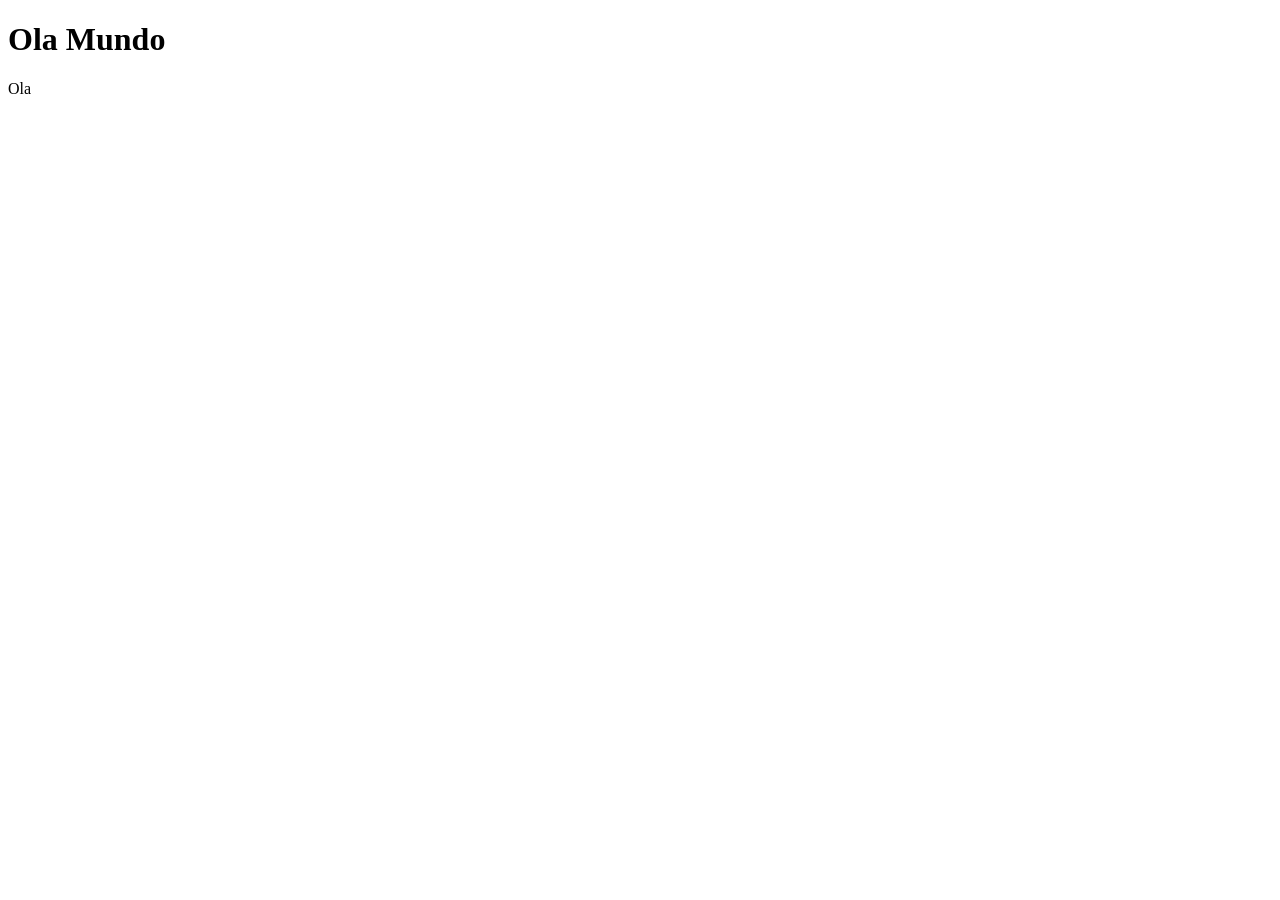
==== index.html @ 9399f534 "Create index.html" ====
<!DOCTYPE html>
<html lang="en">
<head>
    <meta charset="UTF-8">
    <meta name="viewport" content="width=device-width, initial-scale=1.0">
    <title>Document</title>
</head>
<body>
    <h1>Ola Mundo</h1>
    <div>Ola</div>
</body>
</html>
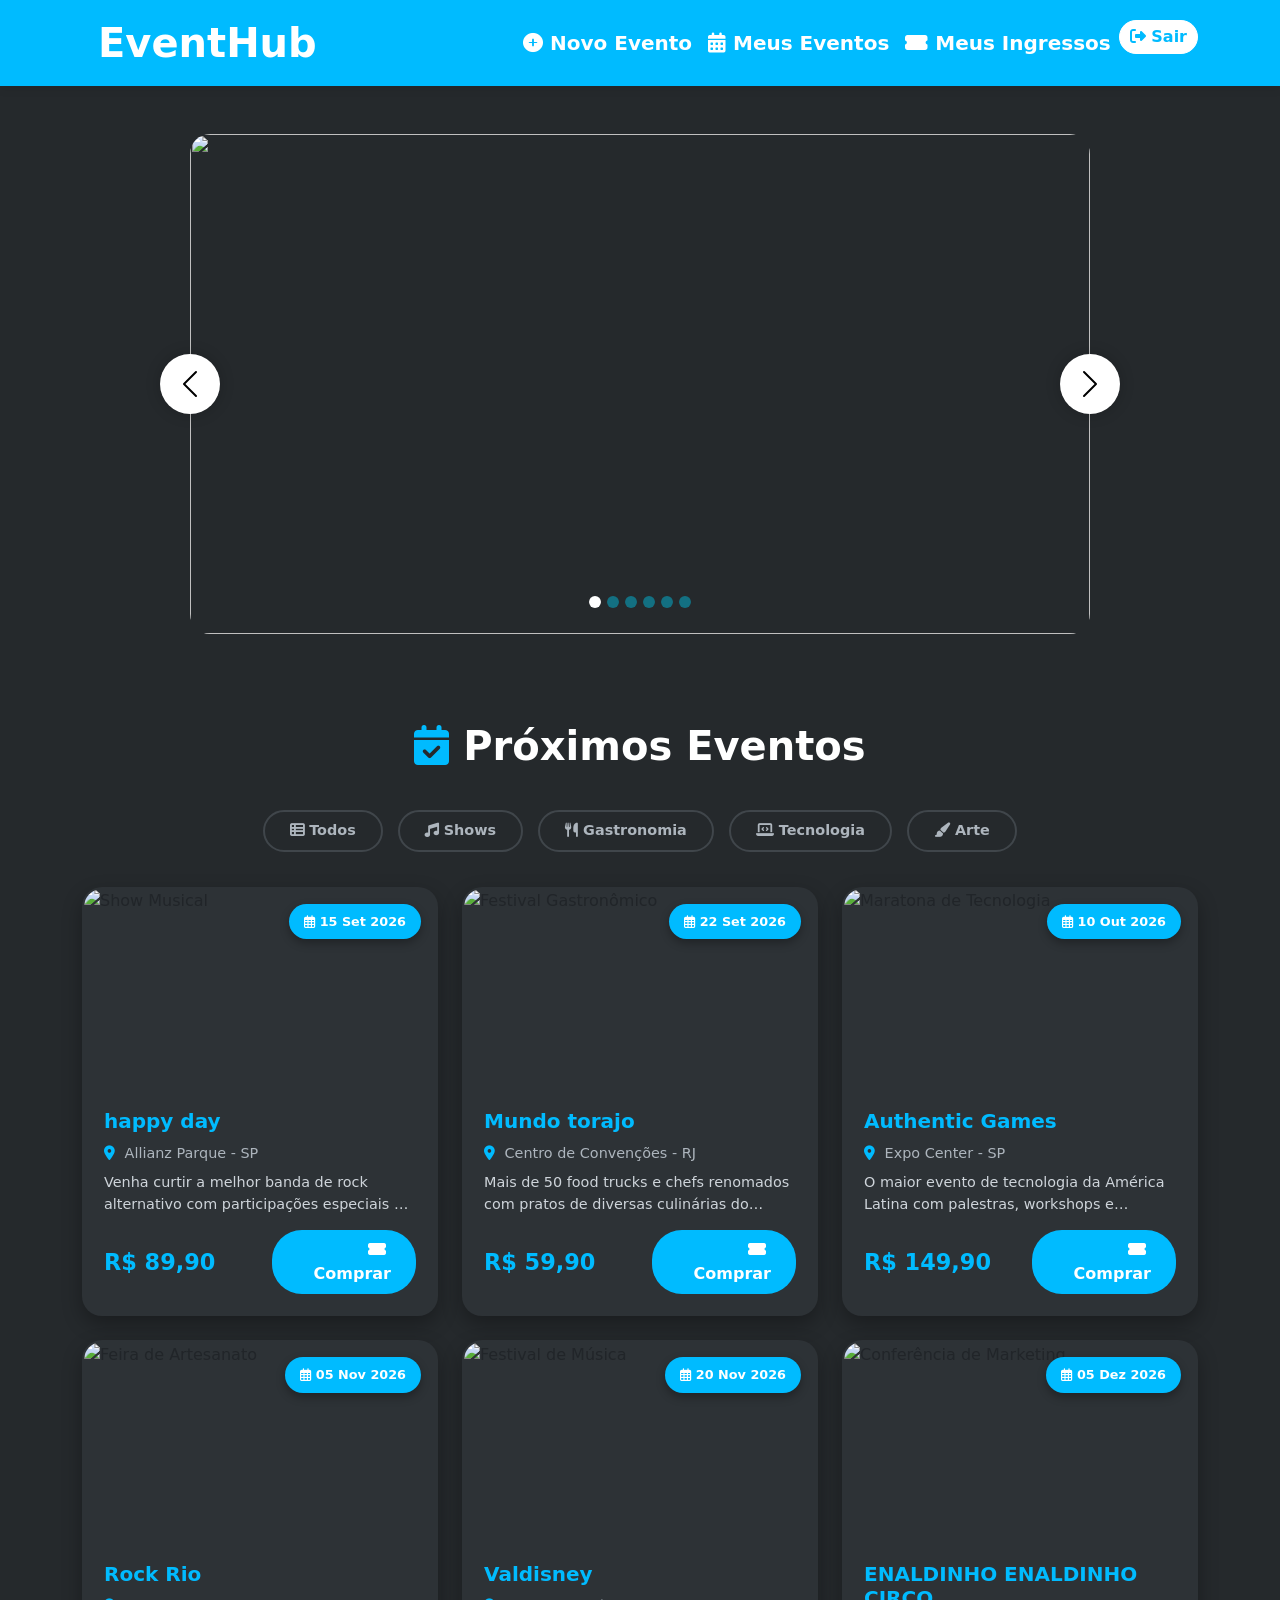
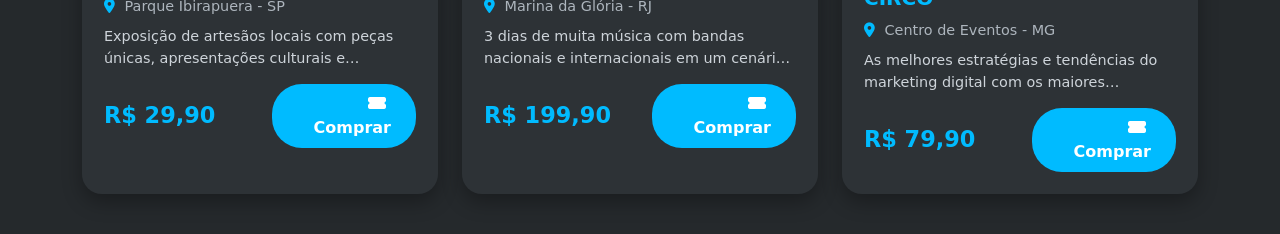
==== commit 406a749a: "Update index.html" ====
--- a/index.html
+++ b/index.html
@@ -1,12 +1,1062 @@
-<!DOCTYPE html>
-<html lang="en">
-<head>
-    <meta charset="UTF-8">
-    <meta name="viewport" content="width=device-width, initial-scale=1.0">
-    <title>Document</title>
-</head>
-<body>
-    <h1>Ola Mundo</h1>
-    <div>Ola</div>
-</body>
+<!-- Define que o documento usa HTML5. -->
+<!doctype html>
+<!-- Inicia o documento HTML e informa que o idioma principal é português do Brasil. -->
+<html lang="pt-br">
+  <!-- Inicia a área de configurações e recursos da página. -->
+  <head>
+    <!-- Define a codificação de caracteres como UTF-8, permitindo acentos e caracteres especiais. -->
+    <meta charset="utf-8">
+    <!-- Faz a página se adaptar corretamente a diferentes tamanhos de tela. -->
+    <meta name="viewport" content="width=device-width, initial-scale=1">
+    <!-- Define o título exibido na aba do navegador. -->
+    <title>EventHub</title>
+    <!-- Define o ícone (favicon) usado na aba do navegador. -->
+    <link rel="icon" href="imagens/ticket.png" type="image/x-icon">
+    <!-- Importa a biblioteca Font Awesome para utilizar ícones. -->
+    <link rel="stylesheet" href="https://cdnjs.cloudflare.com/ajax/libs/font-awesome/6.4.0/css/all.min.css">
+    <!-- Importa o CSS do Bootstrap para utilizar componentes e classes prontas. -->
+    <link href="https://cdn.jsdelivr.net/npm/bootstrap@5.3.8/dist/css/bootstrap.min.css" rel="stylesheet" integrity="sha384-sRIl4kxILFvY47J16cr9ZwB07vP4J8+LH7qKQnuqkuIAvNWLzeN8tE5YBujZqJLB" crossorigin="anonymous">
+    
+   
+    <!-- Inicia os estilos CSS personalizados da página. -->
+    <style>
+        /* Seleciona body para aplicar os estilos abaixo. */
+        body {
+            /* Define a cor de fundo. */
+            background-color: #25292c;
+        /* Encerra o bloco de estilos do seletor anterior. */
+        }
+        /* Seleciona .navegacao para aplicar os estilos abaixo. */
+        .navegacao {
+            /* Define a cor de fundo. */
+            background-color: #00bbff;
+            /* Cria uma sombra ao redor do elemento. */
+            box-shadow: 0 2px 10px rgba(0,0,0,0.1);
+        /* Encerra o bloco de estilos do seletor anterior. */
+        }
+        
+        /* Seleciona .marca-navegacao para aplicar os estilos abaixo. */
+        .marca-navegacao {
+            /* Define a espessura do texto. */
+            font-weight: bold;
+            /* Define o tamanho da fonte. */
+            font-size: 2.5rem;
+            /* Define a cor do texto. */
+            color: white;
+        /* Encerra o bloco de estilos do seletor anterior. */
+        }
+        
+        /* Seleciona .navegacao .link-nav para aplicar os estilos abaixo. */
+        .navegacao .link-nav {
+            /* Define a cor do texto. */
+            color: white;
+            /* Define a espessura do texto. */
+            font-weight: 600;
+            /* Define o espaçamento externo. */
+            margin: 0 60px;
+        /* Encerra o bloco de estilos do seletor anterior. */
+        }
+        
+        /* Seleciona .navegacao .link-nav:hover para aplicar os estilos abaixo. */
+        .navegacao .link-nav:hover {
+            /* Define a cor do texto. */
+            color: #ff0000;
+            /* Aplica uma transformação visual, como mover ou aumentar. */
+            transform: translateY(-2px);
+        /* Encerra o bloco de estilos do seletor anterior. */
+        }
+
+        /* Seleciona .nav-link para aplicar os estilos abaixo. */
+        .nav-link {
+            /* Define a cor do texto. */
+            color: white !important;
+            /* Define a espessura do texto. */
+            font-weight: 600;
+            /* Define uma animação suave entre mudanças de estilo. */
+            transition: all 0.3s ease;
+            /* Define o tamanho da fonte. */
+            font-size: 6rem;
+            
+        /* Encerra o bloco de estilos do seletor anterior. */
+        }
+
+        /* Seleciona .nav-link:hover para aplicar os estilos abaixo. */
+        .nav-link:hover {
+            /* Define a cor do texto. */
+            color: #2d7d72 !important;
+            /* Aplica uma transformação visual, como mover ou aumentar. */
+            transform: translateY(-6px);
+        /* Encerra o bloco de estilos do seletor anterior. */
+        }
+
+        /* Seleciona .nav-link h3 para aplicar os estilos abaixo. */
+        .nav-link h3 {
+            /* Define o tamanho da fonte. */
+            font-size: 1.25rem;
+            /* Define o espaçamento externo. */
+            margin: 10px 0;
+            /* Define a espessura do texto. */
+            font-weight: 700;
+        /* Encerra o bloco de estilos do seletor anterior. */
+        }
+        
+        /* Seleciona .dropdown-menu para aplicar os estilos abaixo. */
+        .dropdown-menu {
+            /* Define o fundo do elemento. */
+            background: linear-gradient(135deg, #f6f6f8 0%, #fbf2f2 100%);
+            /* Define a borda do elemento. */
+            border: 2px solid #E60012;
+            /* Arredonda os cantos. */
+            border-radius: 15px;
+            /* Cria uma sombra ao redor do elemento. */
+            box-shadow: 0 10px 30px rgba(0,0,0,0.3);
+            /* Define o espaçamento externo superior. */
+            margin-top: 10px;
+            /* Aplica uma transformação visual, como mover ou aumentar. */
+            transform: skew(-3deg);
+        /* Encerra o bloco de estilos do seletor anterior. */
+        }
+        
+        /* Seleciona .dropdown-item para aplicar os estilos abaixo. */
+        .dropdown-item {
+            /* Define a cor do texto. */
+            color: #ff0000;
+            /* Define uma animação suave entre mudanças de estilo. */
+            transition: all 0.3s ease;
+            /* Define a espessura do texto. */
+            font-weight: 600;
+            /* Define o espaçamento interno. */
+            padding: 10px 20px;
+            /* Arredonda os cantos. */
+            border-radius: 10px;
+            /* Define o espaçamento externo. */
+            margin: 2px 5px;
+        /* Encerra o bloco de estilos do seletor anterior. */
+        }
+        
+        /* Seleciona .dropdown-item:hover para aplicar os estilos abaixo. */
+        .dropdown-item:hover {
+            /* Define a cor de fundo. */
+            background-color: #E60012;
+            /* Define a cor do texto. */
+            color: white;
+            /* Aplica uma transformação visual, como mover ou aumentar. */
+            transform: translateX(5px);
+        /* Encerra o bloco de estilos do seletor anterior. */
+        }
+
+        /* Seleciona .dropdown-divider para aplicar os estilos abaixo. */
+        .dropdown-divider {
+            /* Define a propriedade CSS border-top. */
+            border-top: 1px solid #E60012;
+            /* Define o espaçamento externo. */
+            margin: 5px 0;
+        /* Encerra o bloco de estilos do seletor anterior. */
+        }
+
+        /* Seleciona #carouselEventos para aplicar os estilos abaixo. */
+        #carouselEventos{
+            /* Define a largura máxima. */
+            max-width: 900px;
+            /* Define o espaçamento externo. */
+            margin: auto;
+        /* Encerra o bloco de estilos do seletor anterior. */
+        }
+
+        /* Seleciona .carousel-item img para aplicar os estilos abaixo. */
+        .carousel-item img{
+            /* Define a largura. */
+            width:600px;
+            /* Define a altura. */
+            height: 500px;
+            /* Define como a imagem se ajusta dentro da área disponível. */
+            object-fit: cover;
+            /* Arredonda os cantos. */
+            border-radius:20px;
+            /* Define uma animação suave entre mudanças de estilo. */
+            transition: .6s;
+        /* Encerra o bloco de estilos do seletor anterior. */
+        }
+
+        .carousel-control-prev,
+        /* Seleciona .carousel-control-next para aplicar os estilos abaixo. */
+        .carousel-control-next{
+            /* Define a largura. */
+            width:60px;
+            /* Define a altura. */
+            height:60px;
+            /* Define o fundo do elemento. */
+            background:#fff;
+            /* Arredonda os cantos. */
+            border-radius:50%;
+            /* Define a posição superior. */
+            top:50%;
+            /* Aplica uma transformação visual, como mover ou aumentar. */
+            transform:translateY(-50%);
+            /* Define o nível de transparência. */
+            opacity:1;
+            /* Cria uma sombra ao redor do elemento. */
+            box-shadow:0 0 15px rgba(0,0,0,.2);
+        /* Encerra o bloco de estilos do seletor anterior. */
+        }
+
+        /* Seleciona .carousel-control-prev para aplicar os estilos abaixo. */
+        .carousel-control-prev{
+            /* Define a posição à esquerda. */
+            left:-30px;
+            
+        /* Encerra o bloco de estilos do seletor anterior. */
+        }
+
+        /* Seleciona .carousel-control-next para aplicar os estilos abaixo. */
+        .carousel-control-next{
+            /* Define a posição à direita. */
+            right:-30px;
+        /* Encerra o bloco de estilos do seletor anterior. */
+        }
+
+        /* Exibe o ícone de seta para voltar. */
+        .carousel-control-prev-icon,
+        /* Exibe o ícone de seta para avançar. */
+        .carousel-control-next-icon{
+            /* Aplica um filtro visual ao elemento. */
+            filter: invert(1);
+        /* Encerra o bloco de estilos do seletor anterior. */
+        }
+
+        /* Seleciona .carousel-indicators button para aplicar os estilos abaixo. */
+        .carousel-indicators button {
+            /* Define a cor de fundo. */
+            background-color: #02b8d8 !important;
+            /* Define a largura. */
+            width: 12px !important;
+            /* Define a altura. */
+            height: 12px !important;
+            /* Arredonda os cantos. */
+            border-radius: 50%;
+            
+            
+        /* Encerra o bloco de estilos do seletor anterior. */
+        }
+        /* Seleciona .carousel-indicators .active para aplicar os estilos abaixo. */
+        .carousel-indicators .active {
+            /* Define a cor de fundo. */
+            background-color: #ffffff !important;
+        /* Encerra o bloco de estilos do seletor anterior. */
+        }
+
+        /* Seleciona .carousel para aplicar os estilos abaixo. */
+        .carousel{
+            /* Controla o conteúdo que ultrapassa os limites do elemento. */
+            overflow:visible;
+        /* Encerra o bloco de estilos do seletor anterior. */
+        }
+
+        /* Seleciona .btn-nintendo para aplicar os estilos abaixo. */
+        .btn-nintendo {
+            /* Define a cor de fundo. */
+            background-color: white;
+            /* Define a cor do texto. */
+            color:  #00bbff;
+            /* Define a cor da borda. */
+            border-color: #ffffff;
+            /* Arredonda os cantos. */
+            border-radius: 25px;
+            /* Define o espaçamento interno. */
+            padding: 4px 10px;
+            /* Define a espessura do texto. */
+            font-weight: bold;
+            /* Define uma animação suave entre mudanças de estilo. */
+            transition: 0.3s;
+            /* Define o espaçamento externo. */
+            margin: 7px auto;
+            
+        /* Encerra o bloco de estilos do seletor anterior. */
+        }
+        /* Seleciona .btn-nintendo:hover para aplicar os estilos abaixo. */
+        .btn-nintendo:hover {
+            /* Define a cor de fundo. */
+            background-color: #2d7d72;
+            /* Define a cor da borda. */
+            border-color: #2d7d72;
+            /* Define a cor do texto. */
+            color: white;
+            /* Aplica uma transformação visual, como mover ou aumentar. */
+            transform: scale(1.05);
+            /* Aplica uma transformação visual, como mover ou aumentar. */
+            transform: translateY(-6px);
+        /* Encerra o bloco de estilos do seletor anterior. */
+        }
+
+        /* Comentário original do CSS: Cartões de evento */
+        /*Cartões de evento */
+        /* Seleciona .eventos-section para aplicar os estilos abaixo. */
+        .eventos-section {
+            /* Define o espaçamento interno. */
+            padding: 40px 0;
+        /* Encerra o bloco de estilos do seletor anterior. */
+        }
+
+        /* Seleciona .eventos-section h2 para aplicar os estilos abaixo. */
+        .eventos-section h2 {
+            /* Define a cor do texto. */
+            color: white;
+            /* Define a propriedade CSS text-align. */
+            text-align: center;
+            /* Define o espaçamento externo inferior. */
+            margin-bottom: 40px;
+            /* Define a espessura do texto. */
+            font-weight: 700;
+            /* Define o tamanho da fonte. */
+            font-size: 2.5rem;
+        /* Encerra o bloco de estilos do seletor anterior. */
+        }
+
+        /* Seleciona .evento-card para aplicar os estilos abaixo. */
+        .evento-card {
+            /* Define o fundo do elemento. */
+            background: #2d3236;
+            /* Arredonda os cantos. */
+            border-radius: 20px;
+            /* Controla o conteúdo que ultrapassa os limites do elemento. */
+            overflow: hidden;
+            /* Define uma animação suave entre mudanças de estilo. */
+            transition: transform 0.4s ease, box-shadow 0.4s ease;
+            /* Cria uma sombra ao redor do elemento. */
+            box-shadow: 0 8px 20px rgba(0,0,0,0.3);
+            /* Define a altura. */
+            height: 100%;
+            /* Define a borda do elemento. */
+            border: 2px solid transparent;
+        /* Encerra o bloco de estilos do seletor anterior. */
+        }
+
+        /* Seleciona .evento-card:hover para aplicar os estilos abaixo. */
+        .evento-card:hover {
+            /* Aplica uma transformação visual, como mover ou aumentar. */
+            transform: translateY(-10px) scale(1.02);
+            /* Cria uma sombra ao redor do elemento. */
+            box-shadow: 0 15px 40px rgba(0, 187, 255, 0.25);
+            /* Define a cor da borda. */
+            border-color: #00bbff;
+        /* Encerra o bloco de estilos do seletor anterior. */
+        }
+
+        /* Seleciona .evento-card-img para aplicar os estilos abaixo. */
+        .evento-card-img {
+            /* Define o tipo de posicionamento. */
+            position: relative;
+            /* Controla o conteúdo que ultrapassa os limites do elemento. */
+            overflow: hidden;
+            /* Define a altura. */
+            height: 200px;
+        /* Encerra o bloco de estilos do seletor anterior. */
+        }
+
+        /* Seleciona .evento-card-img img para aplicar os estilos abaixo. */
+        .evento-card-img img {
+            /* Define a largura. */
+            width: 100%;
+            /* Define a altura. */
+            height: 100%;
+            /* Define como a imagem se ajusta dentro da área disponível. */
+            object-fit: cover;
+            /* Define uma animação suave entre mudanças de estilo. */
+            transition: transform 0.5s ease;
+        /* Encerra o bloco de estilos do seletor anterior. */
+        }
+
+        /* Seleciona .evento-card:hover .evento-card-img img para aplicar os estilos abaixo. */
+        .evento-card:hover .evento-card-img img {
+            /* Aplica uma transformação visual, como mover ou aumentar. */
+            transform: scale(1.1);
+        /* Encerra o bloco de estilos do seletor anterior. */
+        }
+
+        /* Seleciona .evento-card-img .badge-data para aplicar os estilos abaixo. */
+        .evento-card-img .badge-data {
+            /* Define o tipo de posicionamento. */
+            position: absolute;
+            /* Define a posição superior. */
+            top: 15px;
+            /* Define a posição à direita. */
+            right: 15px;
+            /* Define o fundo do elemento. */
+            background: #00bbff;
+            /* Define a cor do texto. */
+            color: white;
+            /* Define o espaçamento interno. */
+            padding: 8px 15px;
+            /* Arredonda os cantos. */
+            border-radius: 30px;
+            /* Define a espessura do texto. */
+            font-weight: 700;
+            /* Define o tamanho da fonte. */
+            font-size: 0.8rem;
+            /* Cria uma sombra ao redor do elemento. */
+            box-shadow: 0 4px 10px rgba(0,0,0,0.3);
+        /* Encerra o bloco de estilos do seletor anterior. */
+        }
+
+        /* Seleciona .evento-card-body para aplicar os estilos abaixo. */
+        .evento-card-body {
+            /* Define o espaçamento interno. */
+            padding: 20px;
+            /* Define a cor do texto. */
+            color: white;
+        /* Encerra o bloco de estilos do seletor anterior. */
+        }
+
+        /* Seleciona .evento-card-body h5 para aplicar os estilos abaixo. */
+        .evento-card-body h5 {
+            /* Define o tamanho da fonte. */
+            font-size: 1.25rem;
+            /* Define a espessura do texto. */
+            font-weight: 700;
+            /* Define o espaçamento externo inferior. */
+            margin-bottom: 10px;
+            /* Define a cor do texto. */
+            color: #00bbff;
+        /* Encerra o bloco de estilos do seletor anterior. */
+        }
+
+        /* Seleciona .evento-card-body .local para aplicar os estilos abaixo. */
+        .evento-card-body .local {
+            /* Define o tamanho da fonte. */
+            font-size: 0.9rem;
+            /* Define a cor do texto. */
+            color: #adb5bd;
+            /* Define o espaçamento externo inferior. */
+            margin-bottom: 8px;
+        /* Encerra o bloco de estilos do seletor anterior. */
+        }
+
+        /* Seleciona .evento-card-body .local i para aplicar os estilos abaixo. */
+        .evento-card-body .local i {
+            /* Define a cor do texto. */
+            color: #00bbff;
+            /* Define o espaçamento externo direito. */
+            margin-right: 5px;
+        /* Encerra o bloco de estilos do seletor anterior. */
+        }
+
+        /* Seleciona .evento-card-body .descricao para aplicar os estilos abaixo. */
+        .evento-card-body .descricao {
+            /* Define o tamanho da fonte. */
+            font-size: 0.9rem;
+            /* Define a cor do texto. */
+            color: #ced4da;
+            /* Define o espaçamento externo inferior. */
+            margin-bottom: 15px;
+            /* Define como o elemento será exibido. */
+            display: -webkit-box;
+            /* Define a propriedade CSS -webkit-line-clamp. */
+            -webkit-line-clamp: 2;
+            /* Define a propriedade CSS -webkit-box-orient. */
+            -webkit-box-orient: vertical;
+            /* Controla o conteúdo que ultrapassa os limites do elemento. */
+            overflow: hidden;
+        /* Encerra o bloco de estilos do seletor anterior. */
+        }
+
+        /* Seleciona .evento-card-body .preco para aplicar os estilos abaixo. */
+        .evento-card-body .preco {
+            /* Define o tamanho da fonte. */
+            font-size: 1.4rem;
+            /* Define a espessura do texto. */
+            font-weight: 700;
+            /* Define a cor do texto. */
+            color: #00bbff;
+        /* Encerra o bloco de estilos do seletor anterior. */
+        }
+
+        /* Seleciona .evento-card-body .btn-comprar para aplicar os estilos abaixo. */
+        .evento-card-body .btn-comprar {
+            /* Define o fundo do elemento. */
+            background: #00bbff;
+            /* Define a cor do texto. */
+            color: white;
+            /* Define a borda do elemento. */
+            border: none;
+            /* Arredonda os cantos. */
+            border-radius: 30px;
+            /* Define o espaçamento interno. */
+            padding: 8px 25px;
+            /* Define a espessura do texto. */
+            font-weight: 600;
+            /* Define uma animação suave entre mudanças de estilo. */
+            transition: all 0.3s ease;
+            /* Define a propriedade CSS text-decoration. */
+            text-decoration: none;
+            /* Define como o elemento será exibido. */
+            display: inline-block;
+        /* Encerra o bloco de estilos do seletor anterior. */
+        }
+
+        /* Seleciona .evento-card-body .btn-comprar:hover para aplicar os estilos abaixo. */
+        .evento-card-body .btn-comprar:hover {
+            /* Define o fundo do elemento. */
+            background: #0099cc;
+            /* Aplica uma transformação visual, como mover ou aumentar. */
+            transform: scale(1.05);
+            /* Define a cor do texto. */
+            color: white;
+        /* Encerra o bloco de estilos do seletor anterior. */
+        }
+
+        /* Seleciona .evento-card-body .btn-comprar i para aplicar os estilos abaixo. */
+        .evento-card-body .btn-comprar i {
+            /* Define o espaçamento externo direito. */
+            margin-right: 5px;
+        /* Encerra o bloco de estilos do seletor anterior. */
+        }
+
+        /* Seleciona .evento-card-body .row para aplicar os estilos abaixo. */
+        .evento-card-body .row {
+            /* Define o alinhamento dos itens no eixo transversal. */
+            align-items: center;
+        /* Encerra o bloco de estilos do seletor anterior. */
+        }
+
+
+        /* Comentário original do CSS: FILTROS */
+        /* FILTROS */
+        /* Seleciona .filtros-evento para aplicar os estilos abaixo. */
+        .filtros-evento {
+            /* Define como o elemento será exibido. */
+            display: flex;
+            /* Define o alinhamento dos itens no eixo principal. */
+            justify-content: center;
+            /* Define o espaço entre os elementos. */
+            gap: 15px;
+            /* Permite que itens flexíveis quebrem para a próxima linha. */
+            flex-wrap: wrap;
+            /* Define o espaçamento externo inferior. */
+            margin-bottom: 35px;
+        /* Encerra o bloco de estilos do seletor anterior. */
+        }
+
+        /* Seleciona .filtros-evento .btn-filtro para aplicar os estilos abaixo. */
+        .filtros-evento .btn-filtro {
+            /* Define o fundo do elemento. */
+            background: transparent;
+            /* Define a borda do elemento. */
+            border: 2px solid #40464b;
+            /* Define a cor do texto. */
+            color: #adb5bd;
+            /* Define o espaçamento interno. */
+            padding: 8px 25px;
+            /* Arredonda os cantos. */
+            border-radius: 30px;
+            /* Define a espessura do texto. */
+            font-weight: 600;
+            /* Define uma animação suave entre mudanças de estilo. */
+            transition: all 0.3s ease;
+            /* Define o tamanho da fonte. */
+            font-size: 0.9rem;
+        /* Encerra o bloco de estilos do seletor anterior. */
+        }
+
+        .filtros-evento .btn-filtro:hover,
+        /* Seleciona .filtros-evento .btn-filtro.active para aplicar os estilos abaixo. */
+        .filtros-evento .btn-filtro.active {
+            /* Define o fundo do elemento. */
+            background: #00bbff;
+            /* Define a cor da borda. */
+            border-color: #00bbff;
+            /* Define a cor do texto. */
+            color: white;
+            /* Aplica uma transformação visual, como mover ou aumentar. */
+            transform: translateY(-2px);
+        /* Encerra o bloco de estilos do seletor anterior. */
+        }
+
+
+    /* Encerra os estilos CSS personalizados. */
+    </style>
+  <!-- Encerra a área de configurações da página. -->
+  </head>
+  <!-- Inicia o conteúdo visível da página. -->
+  <body>
+
+     <!-- Inicia a barra de navegação principal. -->
+     <nav class="navegacao navbar navbar-expand-lg navbar-dark sticky-top">
+        <!-- Cria um container do Bootstrap para organizar e centralizar o conteúdo. -->
+        <div class="container">
+            <!-- Cria um link; neste caso, direciona para "./menu.php". -->
+            <a class="marca-navegacao navbar-brand" href="./menu.php">
+                <!-- Cria um elemento de texto em linha, usado aqui para organizar conteúdo e ícones. -->
+                <span><img class="navbar-brand" src="imagens/logo_Switch.png" alt="" width="100">EventHub</span>
+            </a>
+            <div class="collapse navbar-collapse" id="navegacaoPrincipal">
+                <!-- Inicia uma lista, usada aqui para os itens do menu. -->
+                <ul class="navbar-nav ms-auto">
+                    <!-- Cria um item da lista do menu. -->
+                        <!-- Cria um item da lista do menu. -->
+                        <li class="nav-item dropdown active">
+                    <!-- Cria um link; neste caso, direciona para "#". -->
+                    <a class="nav-link active" href="#" role="button" data-bs-toggle="dropdown" aria-expanded="false">
+                        <!-- Cria um título menor usado nos itens principais da navegação. -->
+                        <h3><i class="fas fa-circle-plus"></i>  Novo Evento</h3>
+                    </a>
+                     <!-- Inicia uma lista, usada aqui para os itens do menu. -->
+                     <ul class="dropdown-menu">
+                        <!-- Cria um item da lista do menu. -->
+                        <li><a class="dropdown-item" href="array/Cliente.php"><i class="fas fa-user"></i> Cliente</a></li>
+                        <!-- Cria um item da lista do menu. -->
+                        <li><hr class="dropdown-divider"></li>
+                        <!-- Cria um item da lista do menu. -->
+                        <li><a class="dropdown-item" href="array/Funcionario.php"><i class="fas fa-user-tie"></i> Funcionario</a></li>
+                        <!-- Cria um item da lista do menu. -->
+                        <li><hr class="dropdown-divider"></li>
+                        <!-- Cria um item da lista do menu. -->
+                        <li><a class="dropdown-item" href="array/Fornecedor.php"><i class="fas fa-truck"></i> Fornecedor</a></li>
+                        <!-- Cria um item da lista do menu. -->
+                        <li><hr class="dropdown-divider"></li>
+                        <!-- Cria um item da lista do menu. -->
+                        <li><a class="dropdown-item" href="array/Produto.php"><i class="fas fa-box"></i> Produto</a></li>
+                    <!-- Encerra a lista do menu. -->
+                    </ul>
+                    </li>
+                    <!-- Cria um item da lista do menu. -->
+                        <!-- Cria um item da lista do menu. -->
+                        <li class="nav-item dropdown active">
+                    <!-- Cria um link; neste caso, direciona para "#". -->
+                    <a class="nav-link active" href="#" role="button" data-bs-toggle="dropdown" aria-expanded="false">
+                        <!-- Cria um título menor usado nos itens principais da navegação. -->
+                        <h3><i class="fas fa-calendar-alt"></i> Meus Eventos</h3>
+                    </a>
+                     <!-- Inicia uma lista, usada aqui para os itens do menu. -->
+                     <ul class="dropdown-menu">
+                        <!-- Cria um item da lista do menu. -->
+                        <li><a class="dropdown-item" href="array/Cliente.php"><i class="fas fa-user"></i> Cliente</a></li>
+                        <!-- Cria um item da lista do menu. -->
+                        <li><hr class="dropdown-divider"></li>  
+                        <!-- Cria um item da lista do menu. -->
+                        <li><a class="dropdown-item" href="array/Funcionario.php"><i class="fas fa-user-tie"></i> Funcionario</a></li>
+                        <!-- Cria um item da lista do menu. -->
+                        <li><hr class="dropdown-divider"></li>
+                        <!-- Cria um item da lista do menu. -->
+                        <li><a class="dropdown-item" href="array/Fornecedor.php"><i class="fas fa-truck"></i> Fornecedor</a></li>
+                        <!-- Cria um item da lista do menu. -->
+                        <li><hr class="dropdown-divider"></li>
+                        <!-- Cria um item da lista do menu. -->
+                        <li><a class="dropdown-item" href="array/Produto.php"><i class="fas fa-box"></i> Produto</a></li>
+                    <!-- Encerra a lista do menu. -->
+                    </ul>
+                    </li>
+                    <!-- Cria um item da lista do menu. -->
+                        <!-- Cria um item da lista do menu. -->
+                        <li class="nav-item dropdown active">
+                    <!-- Cria um link; neste caso, direciona para "#". -->
+                    <a class="nav-link active" href="#" role="button" data-bs-toggle="dropdown" aria-expanded="false">
+                        <!-- Cria um título menor usado nos itens principais da navegação. -->
+                        <h3><i class="fas fa-ticket-alt"></i> Meus Ingressos</h3>
+                    </a>
+                    <!--MENU-->
+                     <!-- Inicia uma lista, usada aqui para os itens do menu. -->
+                     <ul class="dropdown-menu">
+                        <!-- Cria um item da lista do menu. -->
+                        <li><a class="dropdown-item" href="Musica3/index.php"><i class="fas fa-music"></i> Musica</a></li>
+                        <!-- Cria um item da lista do menu. -->
+                        <li><hr class="dropdown-divider"></li>
+                        <!-- Cria um item da lista do menu. -->
+                        <li><a class="dropdown-item" href="Notas/classificacao_notas.php"><i class="fas fa-chart-line"></i> Média de Notas</a></li>
+                        <!-- Cria um item da lista do menu. -->
+                        <li><hr class="dropdown-divider"></li>
+                        <!-- Cria um item da lista do menu. -->
+                        <li><a class="dropdown-item" href="VerificarIdade/Aula-02.php"><i class="fas fa-birthday-cake"></i> Verificar Idade</a></li>
+                        <!-- Cria um item da lista do menu. -->
+                        <li><hr class="dropdown-divider"></li>
+                        <!-- Cria um item da lista do menu. -->
+                        <li><a class="dropdown-item" href="Switch Case/atividades/pedagio.php"><i class="fas fa-road"></i> Pedagío</a></li>
+                        <!-- Cria um item da lista do menu. -->
+                        <li><hr class="dropdown-divider"></li>
+                        <!-- Cria um item da lista do menu. -->
+                        <li><a class="dropdown-item" href="Switch Case/atividades/Pontuacao.php"><i class="fas fa-star"></i> Pontuação de Crédito</a></li>
+                        <!-- Cria um item da lista do menu. -->
+                        <li><hr class="dropdown-divider"></li>
+                        <!-- Cria um item da lista do menu. -->
+                        <li><a class="dropdown-item" href="Switch Case/atividades/Triagem.php"><i class="fas fa-hospital-user"></i> Triagem Hospitalar</a></li>
+                        <!-- Cria um item da lista do menu. -->
+                        <li><hr class="dropdown-divider"></li>
+                        <!-- Cria um item da lista do menu. -->
+                        <li><a class="dropdown-item" href="Tabuada/Tabuada_certa.php"><i class="fas fa-table"></i> Tabuada</a></li>
+                        <!-- Cria um item da lista do menu. -->
+                        <li><hr class="dropdown-divider"></li>
+                        <!-- Cria um item da lista do menu. -->
+                        <li><a class="dropdown-item" href="Tabuada/Mega_cena.php"><i class="fas fa-dice"></i> Mega Sena</a></li>
+                        <!-- Cria um item da lista do menu. -->
+                        <li><hr class="dropdown-divider"></li>
+                        <!-- Cria um item da lista do menu. -->
+                        <li><a class="dropdown-item" href="Tabuada/Tentativa.php"><i class="fas fa-lock"></i> Tentativa Senha</a></li>
+                    <!-- Encerra a lista do menu. -->
+                    </ul>
+                     </li>
+                    <!-- Cria um item da lista do menu. -->
+                     <!-- Cria um item do menu para sair do sistema. -->
+                     <li class="nav-item">
+                         <!-- Cria um botão/link para sair e voltar à página inicial. -->
+                         <a href="http://localhost/Aula1/NINTENDO_PHP/" class="btn btn-secondary btn-nintendo"><i class="fas fa-sign-out-alt"></i> Sair</a>
+                     </li>
+                <!-- Encerra a lista do menu. -->
+                </ul>
+            </div>
+        </div>
+    <!-- Encerra a barra de navegação. -->
+    </nav>
+
+
+
+    <!--CARROSSEL-->
+
+
+    <!-- Cria um container do Bootstrap para organizar e centralizar o conteúdo. -->
+    <div class="container py-5">
+
+    <!-- Cria uma área do Bootstrap responsável pelo carrossel de imagens. -->
+    <div id="carouselEventos" class="carousel slide" data-bs-ride="carousel">
+
+        <!-- Cria uma área do Bootstrap responsável pelo carrossel de imagens. -->
+        <div class="carousel-indicators">
+            <!-- Cria um indicador que leva o carrossel até uma determinada imagem. -->
+            <button type="button" data-bs-target="#carouselEventos" data-bs-slide-to="0" class="active"></button>
+            <!-- Cria um indicador que leva o carrossel até uma determinada imagem. -->
+            <button type="button" data-bs-target="#carouselEventos" data-bs-slide-to="1"></button>
+            <!-- Cria um indicador que leva o carrossel até uma determinada imagem. -->
+            <button type="button" data-bs-target="#carouselEventos" data-bs-slide-to="2"></button>
+            <!-- Cria um indicador que leva o carrossel até uma determinada imagem. -->
+            <button type="button" data-bs-target="#carouselEventos" data-bs-slide-to="3"></button>
+            <!-- Cria um indicador que leva o carrossel até uma determinada imagem. -->
+            <button type="button" data-bs-target="#carouselEventos" data-bs-slide-to="4"></button>
+            <!-- Cria um indicador que leva o carrossel até uma determinada imagem. -->
+            <button type="button" data-bs-target="#carouselEventos" data-bs-slide-to="5"></button>
+        </div>
+
+        <!-- Cria uma área do Bootstrap responsável pelo carrossel de imagens. -->
+        <div class="carousel-inner">
+
+            <!-- Cria uma área do Bootstrap responsável pelo carrossel de imagens. -->
+            <div class="carousel-item active">
+                <!-- Exibe a imagem "imagens/evento1.webp". -->
+                <img src="imagens/evento1.webp" class="d-block w-100">
+            </div>
+
+            <!-- Cria uma área do Bootstrap responsável pelo carrossel de imagens. -->
+            <div class="carousel-item">
+                <!-- Exibe a imagem "imagens/evento2.png". -->
+                <img src="imagens/evento2.png" class="d-block w-100">
+            </div>
+
+            <!-- Cria uma área do Bootstrap responsável pelo carrossel de imagens. -->
+            <div class="carousel-item">
+                <!-- Exibe a imagem "imagens/evento3.jpg". -->
+                <img src="imagens/evento3.jpg" class="d-block w-100">
+            </div>
+
+            <!-- Cria uma área do Bootstrap responsável pelo carrossel de imagens. -->
+            <div class="carousel-item">
+                <!-- Exibe a imagem "imagens/evento4.png". -->
+                <img src="imagens/evento4.png" class="d-block w-100">
+            </div>
+
+            <!-- Cria uma área do Bootstrap responsável pelo carrossel de imagens. -->
+            <div class="carousel-item">
+                <!-- Exibe a imagem "imagens/evento5.png". -->
+                <img src="imagens/evento5.png" class="d-block w-100">
+            </div>
+
+            <!-- Cria uma área do Bootstrap responsável pelo carrossel de imagens. -->
+            <div class="carousel-item">
+                <!-- Exibe a imagem "imagens/evento6.jpg". -->
+                <img src="imagens/evento6.jpg" class="d-block w-100">
+            </div>
+
+        </div>
+
+        <!-- Cria o botão para voltar para a imagem anterior do carrossel. -->
+        <button class="carousel-control-prev" type="button"
+            data-bs-target="#carouselEventos" data-bs-slide="prev">
+
+            <!-- Cria um elemento de texto em linha, usado aqui para organizar conteúdo e ícones. -->
+            <span class="carousel-control-prev-icon"></span>
+
+        </button>
+
+        <!-- Cria o botão para avançar para a próxima imagem do carrossel. -->
+        <button class="carousel-control-next" type="button"
+            data-bs-target="#carouselEventos" data-bs-slide="next">
+
+            <!-- Cria um elemento de texto em linha, usado aqui para organizar conteúdo e ícones. -->
+            <span class="carousel-control-next-icon"></span>
+
+        </button>
+
+    </div>
+
+</div>
+
+    <!-- SEÇÃO DE CARTÕES DE EVENTOS -->
+    <!-- Inicia uma seção da página dedicada aos eventos. -->
+    <section class="eventos-section">
+        <!-- Cria um container do Bootstrap para organizar e centralizar o conteúdo. -->
+        <div class="container">
+            <!-- Cria o título principal da seção de eventos. -->
+            <h2><i class="fas fa-calendar-check" style="color: #00bbff;"></i> Próximos Eventos</h2>
+
+    <!-- FILTROS -->
+            <!-- Agrupa os botões usados para filtrar os eventos. -->
+            <div class="filtros-evento">
+                <!-- Cria um botão de filtro para os eventos. -->
+                <button class="btn-filtro"><i class="fas fa-th-list"></i> Todos</button>
+                <!-- Cria um botão de filtro para os eventos. -->
+                <button class="btn-filtro"><i class="fas fa-music"></i> Shows</button>
+                <!-- Cria um botão de filtro para os eventos. -->
+                <button class="btn-filtro"><i class="fas fa-utensils"></i> Gastronomia</button>
+                <!-- Cria um botão de filtro para os eventos. -->
+                <button class="btn-filtro"><i class="fas fa-laptop-code"></i> Tecnologia</button>
+                <!-- Cria um botão de filtro para os eventos. -->
+                <button class="btn-filtro"><i class="fas fa-paint-brush"></i> Arte</button>
+            </div>
+            
+            <!-- Cria uma linha do sistema de grid do Bootstrap. -->
+            <div class="row g-4">
+
+                <!-- Card 1 -->
+                <!-- Cria uma coluna do sistema de grid do Bootstrap. -->
+                <div class="col-md-4">
+                    <!-- Cria o cartão visual de um evento. -->
+                    <div class="evento-card">
+                        <!-- Cria a área da imagem do cartão. -->
+                        <div class="evento-card-img">
+                            <!-- Exibe a imagem "imagens/evento1.webp" com texto alternativo "Show Musical". -->
+                            <img src="imagens/evento1.webp" alt="Show Musical">
+                            <!-- Cria um elemento de texto em linha, usado aqui para organizar conteúdo e ícones. -->
+                            <span class="badge-data"><i class="far fa-calendar-alt"></i> 15 Set 2026</span>
+                        </div>
+                        <!-- Cria a área de informações do cartão. -->
+                        <div class="evento-card-body">
+                            <!-- Exibe o nome do evento. -->
+                            <h5>happy day</h5>
+                            <!-- Exibe um parágrafo com informações do evento. -->
+                            <p class="local"><i class="fas fa-map-marker-alt"></i> Allianz Parque - SP</p>
+                            <!-- Exibe um parágrafo com informações do evento. -->
+                            <p class="descricao">Venha curtir a melhor banda de rock alternativo com participações especiais e muito mais!</p>
+                            <!-- Cria uma linha do sistema de grid do Bootstrap. -->
+                            <div class="row">
+                                <!-- Cria uma coluna do sistema de grid do Bootstrap. -->
+                                <div class="col-6">
+                                    <!-- Cria um elemento de texto em linha, usado aqui para organizar conteúdo e ícones. -->
+                                    <span class="preco">R$ 89,90</span>
+                                </div>
+                                <!-- Cria uma coluna do sistema de grid do Bootstrap. -->
+                                <div class="col-6 text-end">
+                                    <!-- Cria um link; neste caso, direciona para "#". -->
+                                    <a href="#" class="btn-comprar"><i class="fas fa-ticket-alt"></i> Comprar</a>
+                                </div>
+                            </div>
+                        </div>
+                    </div>
+                </div>
+
+                <!-- Card 2 -->
+                <!-- Cria uma coluna do sistema de grid do Bootstrap. -->
+                <div class="col-md-4">
+                    <!-- Cria o cartão visual de um evento. -->
+                    <div class="evento-card">
+                        <!-- Cria a área da imagem do cartão. -->
+                        <div class="evento-card-img">
+                            <!-- Exibe a imagem "imagens/evento2.png" com texto alternativo "Festival Gastronômico". -->
+                            <img src="imagens/evento2.png" alt="Festival Gastronômico">
+                            <!-- Cria um elemento de texto em linha, usado aqui para organizar conteúdo e ícones. -->
+                            <span class="badge-data"><i class="far fa-calendar-alt"></i> 22 Set 2026</span>
+                        </div>
+                        <!-- Cria a área de informações do cartão. -->
+                        <div class="evento-card-body">
+                            <!-- Exibe o nome do evento. -->
+                            <h5>Mundo torajo</h5>
+                            <!-- Exibe um parágrafo com informações do evento. -->
+                            <p class="local"><i class="fas fa-map-marker-alt"></i> Centro de Convenções - RJ</p>
+                            <!-- Exibe um parágrafo com informações do evento. -->
+                            <p class="descricao">Mais de 50 food trucks e chefs renomados com pratos de diversas culinárias do mundo.</p>
+                            <!-- Cria uma linha do sistema de grid do Bootstrap. -->
+                            <div class="row">
+                                <!-- Cria uma coluna do sistema de grid do Bootstrap. -->
+                                <div class="col-6">
+                                    <!-- Cria um elemento de texto em linha, usado aqui para organizar conteúdo e ícones. -->
+                                    <span class="preco">R$ 59,90</span>
+                                </div>
+                                <!-- Cria uma coluna do sistema de grid do Bootstrap. -->
+                                <div class="col-6 text-end">
+                                    <!-- Cria um link; neste caso, direciona para "#". -->
+                                    <a href="#" class="btn-comprar"><i class="fas fa-ticket-alt"></i> Comprar</a>
+                                </div>
+                            </div>
+                        </div>
+                    </div>
+                </div>
+
+                <!-- Card 3 -->
+                <!-- Cria uma coluna do sistema de grid do Bootstrap. -->
+                <div class="col-md-4">
+                    <!-- Cria o cartão visual de um evento. -->
+                    <div class="evento-card">
+                        <!-- Cria a área da imagem do cartão. -->
+                        <div class="evento-card-img">
+                            <!-- Exibe a imagem "imagens/evento3.jpg" com texto alternativo "Maratona de Tecnologia". -->
+                            <img src="imagens/evento3.jpg" alt="Maratona de Tecnologia">
+                            <!-- Cria um elemento de texto em linha, usado aqui para organizar conteúdo e ícones. -->
+                            <span class="badge-data"><i class="far fa-calendar-alt"></i> 10 Out 2026</span>
+                        </div>
+                        <!-- Cria a área de informações do cartão. -->
+                        <div class="evento-card-body">
+                            <!-- Exibe o nome do evento. -->
+                            <h5>Authentic Games</h5>
+                            <!-- Exibe um parágrafo com informações do evento. -->
+                            <p class="local"><i class="fas fa-map-marker-alt"></i> Expo Center - SP</p>
+                            <!-- Exibe um parágrafo com informações do evento. -->
+                            <p class="descricao">O maior evento de tecnologia da América Latina com palestras, workshops e hackathon.</p>
+                            <!-- Cria uma linha do sistema de grid do Bootstrap. -->
+                            <div class="row">
+                                <!-- Cria uma coluna do sistema de grid do Bootstrap. -->
+                                <div class="col-6">
+                                    <!-- Cria um elemento de texto em linha, usado aqui para organizar conteúdo e ícones. -->
+                                    <span class="preco">R$ 149,90</span>
+                                </div>
+                                <!-- Cria uma coluna do sistema de grid do Bootstrap. -->
+                                <div class="col-6 text-end">
+                                    <!-- Cria um link; neste caso, direciona para "#". -->
+                                    <a href="#" class="btn-comprar"><i class="fas fa-ticket-alt"></i> Comprar</a>
+                                </div>
+                            </div>
+                        </div>
+                    </div>
+                </div>
+
+                <!-- Card 4 -->
+                <!-- Cria uma coluna do sistema de grid do Bootstrap. -->
+                <div class="col-md-4">
+                    <!-- Cria o cartão visual de um evento. -->
+                    <div class="evento-card">
+                        <!-- Cria a área da imagem do cartão. -->
+                        <div class="evento-card-img">
+                            <!-- Exibe a imagem "imagens/evento4.png" com texto alternativo "Feira de Artesanato". -->
+                            <img src="imagens/evento4.png" alt="Feira de Artesanato">
+                            <!-- Cria um elemento de texto em linha, usado aqui para organizar conteúdo e ícones. -->
+                            <span class="badge-data"><i class="far fa-calendar-alt"></i> 05 Nov 2026</span>
+                        </div>
+                        <!-- Cria a área de informações do cartão. -->
+                        <div class="evento-card-body">
+                            <!-- Exibe o nome do evento. -->
+                            <h5>Rock Rio</h5>
+                            <!-- Exibe um parágrafo com informações do evento. -->
+                            <p class="local"><i class="fas fa-map-marker-alt"></i> Parque Ibirapuera - SP</p>
+                            <!-- Exibe um parágrafo com informações do evento. -->
+                            <p class="descricao">Exposição de artesãos locais com peças únicas, apresentações culturais e gastronomia.</p>
+                            <!-- Cria uma linha do sistema de grid do Bootstrap. -->
+                            <div class="row">
+                                <!-- Cria uma coluna do sistema de grid do Bootstrap. -->
+                                <div class="col-6">
+                                    <!-- Cria um elemento de texto em linha, usado aqui para organizar conteúdo e ícones. -->
+                                    <span class="preco">R$ 29,90</span>
+                                </div>
+                                <!-- Cria uma coluna do sistema de grid do Bootstrap. -->
+                                <div class="col-6 text-end">
+                                    <!-- Cria um link; neste caso, direciona para "#". -->
+                                    <a href="#" class="btn-comprar"><i class="fas fa-ticket-alt"></i> Comprar</a>
+                                </div>
+                            </div>
+                        </div>
+                    </div>
+                </div>
+
+                <!-- Card 5 -->
+                <!-- Cria uma coluna do sistema de grid do Bootstrap. -->
+                <div class="col-md-4">
+                    <!-- Cria o cartão visual de um evento. -->
+                    <div class="evento-card">
+                        <!-- Cria a área da imagem do cartão. -->
+                        <div class="evento-card-img">
+                            <!-- Exibe a imagem "imagens/evento5.png" com texto alternativo "Festival de Música". -->
+                            <img src="imagens/evento5.png" alt="Festival de Música">
+                            <!-- Cria um elemento de texto em linha, usado aqui para organizar conteúdo e ícones. -->
+                            <span class="badge-data"><i class="far fa-calendar-alt"></i> 20 Nov 2026</span>
+                        </div>
+                        <!-- Cria a área de informações do cartão. -->
+                        <div class="evento-card-body">
+                            <!-- Exibe o nome do evento. -->
+                            <h5>Valdisney</h5>
+                            <!-- Exibe um parágrafo com informações do evento. -->
+                            <p class="local"><i class="fas fa-map-marker-alt"></i> Marina da Glória - RJ</p>
+                            <!-- Exibe um parágrafo com informações do evento. -->
+                            <p class="descricao">3 dias de muita música com bandas nacionais e internacionais em um cenário incrível.</p>
+                            <!-- Cria uma linha do sistema de grid do Bootstrap. -->
+                            <div class="row">
+                                <!-- Cria uma coluna do sistema de grid do Bootstrap. -->
+                                <div class="col-6">
+                                    <!-- Cria um elemento de texto em linha, usado aqui para organizar conteúdo e ícones. -->
+                                    <span class="preco">R$ 199,90</span>
+                                </div>
+                                <!-- Cria uma coluna do sistema de grid do Bootstrap. -->
+                                <div class="col-6 text-end">
+                                    <!-- Cria um link; neste caso, direciona para "#". -->
+                                    <a href="#" class="btn-comprar"><i class="fas fa-ticket-alt"></i> Comprar</a>
+                                </div>
+                            </div>
+                        </div>
+                    </div>
+                </div>
+
+                <!-- Card 6 -->
+                <!-- Cria uma coluna do sistema de grid do Bootstrap. -->
+                <div class="col-md-4">
+                    <!-- Cria o cartão visual de um evento. -->
+                    <div class="evento-card">
+                        <!-- Cria a área da imagem do cartão. -->
+                        <div class="evento-card-img">
+                            <!-- Exibe a imagem "imagens/evento6.jpg" com texto alternativo "Conferência de Marketing". -->
+                            <img src="imagens/evento6.jpg" alt="Conferência de Marketing">
+                            <!-- Cria um elemento de texto em linha, usado aqui para organizar conteúdo e ícones. -->
+                            <span class="badge-data"><i class="far fa-calendar-alt"></i> 05 Dez 2026</span>
+                        </div>
+                        <!-- Cria a área de informações do cartão. -->
+                        <div class="evento-card-body">
+                            <!-- Exibe o nome do evento. -->
+                            <h5>ENALDINHO ENALDINHO CIRCO
+                            </h5>
+                            <!-- Exibe um parágrafo com informações do evento. -->
+                            <p class="local"><i class="fas fa-map-marker-alt"></i> Centro de Eventos - MG</p>
+                            <!-- Exibe um parágrafo com informações do evento. -->
+                            <p class="descricao">As melhores estratégias e tendências do marketing digital com os maiores especialistas.</p>
+                            <!-- Cria uma linha do sistema de grid do Bootstrap. -->
+                            <div class="row">
+                                <!-- Cria uma coluna do sistema de grid do Bootstrap. -->
+                                <div class="col-6">
+                                    <!-- Cria um elemento de texto em linha, usado aqui para organizar conteúdo e ícones. -->
+                                    <span class="preco">R$ 79,90</span>
+                                </div>
+                                <!-- Cria uma coluna do sistema de grid do Bootstrap. -->
+                                <div class="col-6 text-end">
+                                    <!-- Cria um link; neste caso, direciona para "#". -->
+                                    <a href="#" class="btn-comprar"><i class="fas fa-ticket-alt"></i> Comprar</a>
+                                </div>
+                            </div>
+                        </div>
+                    </div>
+                </div>
+
+            </div>
+        </div>
+    <!-- Encerra a seção de eventos. -->
+    </section>
+
+
+    <!-- Importa o JavaScript do Bootstrap, necessário para componentes como o menu dropdown e o carrossel. -->
+    <script src="https://cdn.jsdelivr.net/npm/bootstrap@5.3.8/dist/js/bootstrap.bundle.min.js" integrity="sha384-FKyoEForCGlyvwx9Hj09JcYn3nv7wiPVlz7YYwJrWVcXK/BmnVDxM+D2scQbITxI" crossorigin="anonymous"></script>
+    <!-- Importa o arquivo JavaScript personalizado do projeto. -->
+    <script src="script.js"></script>
+
+  <!-- Encerra o conteúdo visível da página. -->
+  </body>
+<!-- Encerra o documento HTML. -->
 </html>
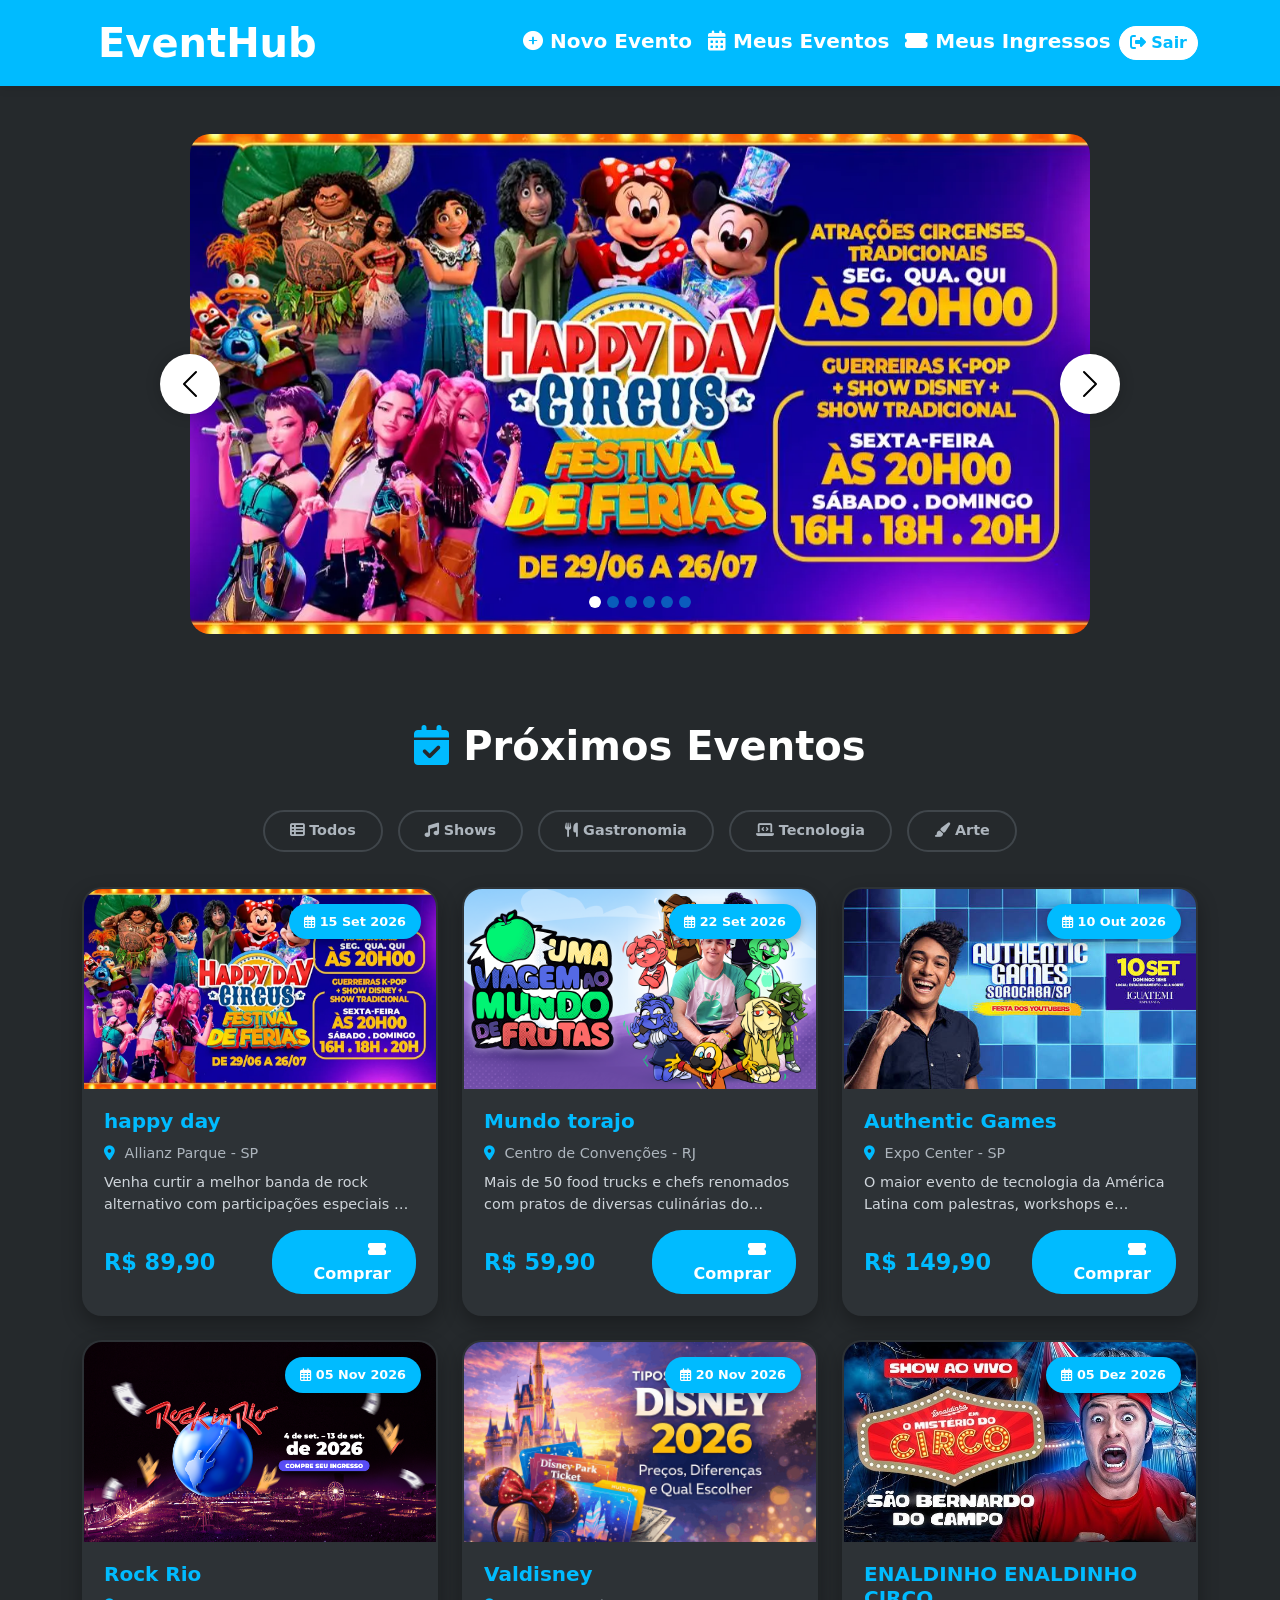
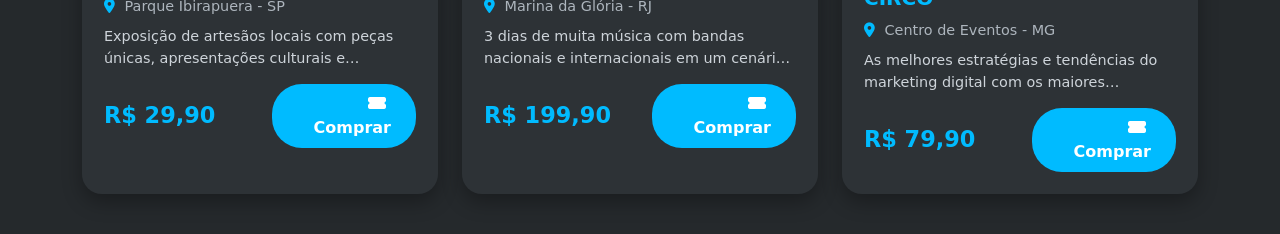
==== commit b1c4a597: "Adicionando js e css e mais algumas alterações" ====
--- a/index.html
+++ b/index.html
@@ -1,709 +1,393 @@
-<!-- Define que o documento usa HTML5. -->
 <!doctype html>
-<!-- Inicia o documento HTML e informa que o idioma principal é português do Brasil. -->
 <html lang="pt-br">
-  <!-- Inicia a área de configurações e recursos da página. -->
   <head>
-    <!-- Define a codificação de caracteres como UTF-8, permitindo acentos e caracteres especiais. -->
     <meta charset="utf-8">
-    <!-- Faz a página se adaptar corretamente a diferentes tamanhos de tela. -->
     <meta name="viewport" content="width=device-width, initial-scale=1">
-    <!-- Define o título exibido na aba do navegador. -->
     <title>EventHub</title>
-    <!-- Define o ícone (favicon) usado na aba do navegador. -->
     <link rel="icon" href="imagens/ticket.png" type="image/x-icon">
-    <!-- Importa a biblioteca Font Awesome para utilizar ícones. -->
+    <link rel="icon" href="https://cdn-icons-png.flaticon.com/512/3059/3059405.png" type="image/x-icon">
     <link rel="stylesheet" href="https://cdnjs.cloudflare.com/ajax/libs/font-awesome/6.4.0/css/all.min.css">
-    <!-- Importa o CSS do Bootstrap para utilizar componentes e classes prontas. -->
     <link href="https://cdn.jsdelivr.net/npm/bootstrap@5.3.8/dist/css/bootstrap.min.css" rel="stylesheet" integrity="sha384-sRIl4kxILFvY47J16cr9ZwB07vP4J8+LH7qKQnuqkuIAvNWLzeN8tE5YBujZqJLB" crossorigin="anonymous">
     
    
-    <!-- Inicia os estilos CSS personalizados da página. -->
     <style>
-        /* Seleciona body para aplicar os estilos abaixo. */
         body {
-            /* Define a cor de fundo. */
             background-color: #25292c;
-        /* Encerra o bloco de estilos do seletor anterior. */
-        }
-        /* Seleciona .navegacao para aplicar os estilos abaixo. */
+        }
         .navegacao {
-            /* Define a cor de fundo. */
             background-color: #00bbff;
-            /* Cria uma sombra ao redor do elemento. */
             box-shadow: 0 2px 10px rgba(0,0,0,0.1);
-        /* Encerra o bloco de estilos do seletor anterior. */
         }
         
-        /* Seleciona .marca-navegacao para aplicar os estilos abaixo. */
         .marca-navegacao {
-            /* Define a espessura do texto. */
             font-weight: bold;
-            /* Define o tamanho da fonte. */
             font-size: 2.5rem;
-            /* Define a cor do texto. */
-            color: white;
-        /* Encerra o bloco de estilos do seletor anterior. */
+            color: white;
         }
         
-        /* Seleciona .navegacao .link-nav para aplicar os estilos abaixo. */
         .navegacao .link-nav {
-            /* Define a cor do texto. */
-            color: white;
-            /* Define a espessura do texto. */
+            color: white;
             font-weight: 600;
-            /* Define o espaçamento externo. */
             margin: 0 60px;
-        /* Encerra o bloco de estilos do seletor anterior. */
         }
         
-        /* Seleciona .navegacao .link-nav:hover para aplicar os estilos abaixo. */
         .navegacao .link-nav:hover {
-            /* Define a cor do texto. */
             color: #ff0000;
-            /* Aplica uma transformação visual, como mover ou aumentar. */
             transform: translateY(-2px);
-        /* Encerra o bloco de estilos do seletor anterior. */
-        }
-
-        /* Seleciona .nav-link para aplicar os estilos abaixo. */
+        }
+
         .nav-link {
-            /* Define a cor do texto. */
             color: white !important;
-            /* Define a espessura do texto. */
             font-weight: 600;
-            /* Define uma animação suave entre mudanças de estilo. */
             transition: all 0.3s ease;
-            /* Define o tamanho da fonte. */
             font-size: 6rem;
             
-        /* Encerra o bloco de estilos do seletor anterior. */
-        }
-
-        /* Seleciona .nav-link:hover para aplicar os estilos abaixo. */
+        }
+
         .nav-link:hover {
-            /* Define a cor do texto. */
             color: #2d7d72 !important;
-            /* Aplica uma transformação visual, como mover ou aumentar. */
             transform: translateY(-6px);
-        /* Encerra o bloco de estilos do seletor anterior. */
-        }
-
-        /* Seleciona .nav-link h3 para aplicar os estilos abaixo. */
+        }
+
         .nav-link h3 {
-            /* Define o tamanho da fonte. */
             font-size: 1.25rem;
-            /* Define o espaçamento externo. */
             margin: 10px 0;
-            /* Define a espessura do texto. */
             font-weight: 700;
-        /* Encerra o bloco de estilos do seletor anterior. */
         }
         
-        /* Seleciona .dropdown-menu para aplicar os estilos abaixo. */
         .dropdown-menu {
-            /* Define o fundo do elemento. */
             background: linear-gradient(135deg, #f6f6f8 0%, #fbf2f2 100%);
-            /* Define a borda do elemento. */
             border: 2px solid #E60012;
-            /* Arredonda os cantos. */
             border-radius: 15px;
-            /* Cria uma sombra ao redor do elemento. */
             box-shadow: 0 10px 30px rgba(0,0,0,0.3);
-            /* Define o espaçamento externo superior. */
             margin-top: 10px;
-            /* Aplica uma transformação visual, como mover ou aumentar. */
             transform: skew(-3deg);
-        /* Encerra o bloco de estilos do seletor anterior. */
         }
         
-        /* Seleciona .dropdown-item para aplicar os estilos abaixo. */
         .dropdown-item {
-            /* Define a cor do texto. */
             color: #ff0000;
-            /* Define uma animação suave entre mudanças de estilo. */
             transition: all 0.3s ease;
-            /* Define a espessura do texto. */
             font-weight: 600;
-            /* Define o espaçamento interno. */
             padding: 10px 20px;
-            /* Arredonda os cantos. */
             border-radius: 10px;
-            /* Define o espaçamento externo. */
             margin: 2px 5px;
-        /* Encerra o bloco de estilos do seletor anterior. */
         }
         
-        /* Seleciona .dropdown-item:hover para aplicar os estilos abaixo. */
         .dropdown-item:hover {
-            /* Define a cor de fundo. */
             background-color: #E60012;
-            /* Define a cor do texto. */
-            color: white;
-            /* Aplica uma transformação visual, como mover ou aumentar. */
+            color: white;
             transform: translateX(5px);
-        /* Encerra o bloco de estilos do seletor anterior. */
-        }
-
-        /* Seleciona .dropdown-divider para aplicar os estilos abaixo. */
+        }
+
         .dropdown-divider {
-            /* Define a propriedade CSS border-top. */
             border-top: 1px solid #E60012;
-            /* Define o espaçamento externo. */
             margin: 5px 0;
-        /* Encerra o bloco de estilos do seletor anterior. */
-        }
-
-        /* Seleciona #carouselEventos para aplicar os estilos abaixo. */
+        }
+
         #carouselEventos{
-            /* Define a largura máxima. */
             max-width: 900px;
-            /* Define o espaçamento externo. */
             margin: auto;
-        /* Encerra o bloco de estilos do seletor anterior. */
-        }
-
-        /* Seleciona .carousel-item img para aplicar os estilos abaixo. */
+        }
+
         .carousel-item img{
-            /* Define a largura. */
             width:600px;
-            /* Define a altura. */
             height: 500px;
-            /* Define como a imagem se ajusta dentro da área disponível. */
             object-fit: cover;
-            /* Arredonda os cantos. */
             border-radius:20px;
-            /* Define uma animação suave entre mudanças de estilo. */
             transition: .6s;
-        /* Encerra o bloco de estilos do seletor anterior. */
         }
 
         .carousel-control-prev,
-        /* Seleciona .carousel-control-next para aplicar os estilos abaixo. */
         .carousel-control-next{
-            /* Define a largura. */
             width:60px;
-            /* Define a altura. */
             height:60px;
-            /* Define o fundo do elemento. */
             background:#fff;
-            /* Arredonda os cantos. */
             border-radius:50%;
-            /* Define a posição superior. */
             top:50%;
-            /* Aplica uma transformação visual, como mover ou aumentar. */
             transform:translateY(-50%);
-            /* Define o nível de transparência. */
             opacity:1;
-            /* Cria uma sombra ao redor do elemento. */
             box-shadow:0 0 15px rgba(0,0,0,.2);
-        /* Encerra o bloco de estilos do seletor anterior. */
-        }
-
-        /* Seleciona .carousel-control-prev para aplicar os estilos abaixo. */
+        }
+
         .carousel-control-prev{
-            /* Define a posição à esquerda. */
             left:-30px;
             
-        /* Encerra o bloco de estilos do seletor anterior. */
-        }
-
-        /* Seleciona .carousel-control-next para aplicar os estilos abaixo. */
+        }
+
         .carousel-control-next{
-            /* Define a posição à direita. */
             right:-30px;
-        /* Encerra o bloco de estilos do seletor anterior. */
-        }
-
-        /* Exibe o ícone de seta para voltar. */
+        }
+
         .carousel-control-prev-icon,
-        /* Exibe o ícone de seta para avançar. */
         .carousel-control-next-icon{
-            /* Aplica um filtro visual ao elemento. */
             filter: invert(1);
-        /* Encerra o bloco de estilos do seletor anterior. */
-        }
-
-        /* Seleciona .carousel-indicators button para aplicar os estilos abaixo. */
+        }
+
         .carousel-indicators button {
-            /* Define a cor de fundo. */
             background-color: #02b8d8 !important;
-            /* Define a largura. */
             width: 12px !important;
-            /* Define a altura. */
             height: 12px !important;
-            /* Arredonda os cantos. */
             border-radius: 50%;
             
             
-        /* Encerra o bloco de estilos do seletor anterior. */
-        }
-        /* Seleciona .carousel-indicators .active para aplicar os estilos abaixo. */
+        }
         .carousel-indicators .active {
-            /* Define a cor de fundo. */
             background-color: #ffffff !important;
-        /* Encerra o bloco de estilos do seletor anterior. */
-        }
-
-        /* Seleciona .carousel para aplicar os estilos abaixo. */
+        }
+
         .carousel{
-            /* Controla o conteúdo que ultrapassa os limites do elemento. */
             overflow:visible;
-        /* Encerra o bloco de estilos do seletor anterior. */
-        }
-
-        /* Seleciona .btn-nintendo para aplicar os estilos abaixo. */
+        }
+
         .btn-nintendo {
-            /* Define a cor de fundo. */
             background-color: white;
-            /* Define a cor do texto. */
             color:  #00bbff;
-            /* Define a cor da borda. */
             border-color: #ffffff;
-            /* Arredonda os cantos. */
             border-radius: 25px;
-            /* Define o espaçamento interno. */
             padding: 4px 10px;
-            /* Define a espessura do texto. */
             font-weight: bold;
-            /* Define uma animação suave entre mudanças de estilo. */
             transition: 0.3s;
-            /* Define o espaçamento externo. */
             margin: 7px auto;
             
-        /* Encerra o bloco de estilos do seletor anterior. */
-        }
-        /* Seleciona .btn-nintendo:hover para aplicar os estilos abaixo. */
+        }
         .btn-nintendo:hover {
-            /* Define a cor de fundo. */
             background-color: #2d7d72;
-            /* Define a cor da borda. */
             border-color: #2d7d72;
-            /* Define a cor do texto. */
-            color: white;
-            /* Aplica uma transformação visual, como mover ou aumentar. */
+            color: white;
             transform: scale(1.05);
-            /* Aplica uma transformação visual, como mover ou aumentar. */
             transform: translateY(-6px);
-        /* Encerra o bloco de estilos do seletor anterior. */
-        }
-
-        /* Comentário original do CSS: Cartões de evento */
+        }
+
         /*Cartões de evento */
-        /* Seleciona .eventos-section para aplicar os estilos abaixo. */
         .eventos-section {
-            /* Define o espaçamento interno. */
             padding: 40px 0;
-        /* Encerra o bloco de estilos do seletor anterior. */
-        }
-
-        /* Seleciona .eventos-section h2 para aplicar os estilos abaixo. */
+        }
+
         .eventos-section h2 {
-            /* Define a cor do texto. */
-            color: white;
-            /* Define a propriedade CSS text-align. */
+            color: white;
             text-align: center;
-            /* Define o espaçamento externo inferior. */
             margin-bottom: 40px;
-            /* Define a espessura do texto. */
             font-weight: 700;
-            /* Define o tamanho da fonte. */
             font-size: 2.5rem;
-        /* Encerra o bloco de estilos do seletor anterior. */
-        }
-
-        /* Seleciona .evento-card para aplicar os estilos abaixo. */
+        }
+
         .evento-card {
-            /* Define o fundo do elemento. */
             background: #2d3236;
-            /* Arredonda os cantos. */
             border-radius: 20px;
-            /* Controla o conteúdo que ultrapassa os limites do elemento. */
             overflow: hidden;
-            /* Define uma animação suave entre mudanças de estilo. */
             transition: transform 0.4s ease, box-shadow 0.4s ease;
-            /* Cria uma sombra ao redor do elemento. */
             box-shadow: 0 8px 20px rgba(0,0,0,0.3);
-            /* Define a altura. */
             height: 100%;
-            /* Define a borda do elemento. */
             border: 2px solid transparent;
-        /* Encerra o bloco de estilos do seletor anterior. */
-        }
-
-        /* Seleciona .evento-card:hover para aplicar os estilos abaixo. */
+        }
+
         .evento-card:hover {
-            /* Aplica uma transformação visual, como mover ou aumentar. */
             transform: translateY(-10px) scale(1.02);
-            /* Cria uma sombra ao redor do elemento. */
             box-shadow: 0 15px 40px rgba(0, 187, 255, 0.25);
-            /* Define a cor da borda. */
             border-color: #00bbff;
-        /* Encerra o bloco de estilos do seletor anterior. */
-        }
-
-        /* Seleciona .evento-card-img para aplicar os estilos abaixo. */
+        }
+
         .evento-card-img {
-            /* Define o tipo de posicionamento. */
             position: relative;
-            /* Controla o conteúdo que ultrapassa os limites do elemento. */
             overflow: hidden;
-            /* Define a altura. */
             height: 200px;
-        /* Encerra o bloco de estilos do seletor anterior. */
-        }
-
-        /* Seleciona .evento-card-img img para aplicar os estilos abaixo. */
+        }
+
         .evento-card-img img {
-            /* Define a largura. */
             width: 100%;
-            /* Define a altura. */
             height: 100%;
-            /* Define como a imagem se ajusta dentro da área disponível. */
             object-fit: cover;
-            /* Define uma animação suave entre mudanças de estilo. */
             transition: transform 0.5s ease;
-        /* Encerra o bloco de estilos do seletor anterior. */
-        }
-
-        /* Seleciona .evento-card:hover .evento-card-img img para aplicar os estilos abaixo. */
+        }
+
         .evento-card:hover .evento-card-img img {
-            /* Aplica uma transformação visual, como mover ou aumentar. */
             transform: scale(1.1);
-        /* Encerra o bloco de estilos do seletor anterior. */
-        }
-
-        /* Seleciona .evento-card-img .badge-data para aplicar os estilos abaixo. */
+        }
+
         .evento-card-img .badge-data {
-            /* Define o tipo de posicionamento. */
             position: absolute;
-            /* Define a posição superior. */
             top: 15px;
-            /* Define a posição à direita. */
             right: 15px;
-            /* Define o fundo do elemento. */
             background: #00bbff;
-            /* Define a cor do texto. */
-            color: white;
-            /* Define o espaçamento interno. */
+            color: white;
             padding: 8px 15px;
-            /* Arredonda os cantos. */
             border-radius: 30px;
-            /* Define a espessura do texto. */
             font-weight: 700;
-            /* Define o tamanho da fonte. */
             font-size: 0.8rem;
-            /* Cria uma sombra ao redor do elemento. */
             box-shadow: 0 4px 10px rgba(0,0,0,0.3);
-        /* Encerra o bloco de estilos do seletor anterior. */
-        }
-
-        /* Seleciona .evento-card-body para aplicar os estilos abaixo. */
+        }
+
         .evento-card-body {
-            /* Define o espaçamento interno. */
             padding: 20px;
-            /* Define a cor do texto. */
-            color: white;
-        /* Encerra o bloco de estilos do seletor anterior. */
-        }
-
-        /* Seleciona .evento-card-body h5 para aplicar os estilos abaixo. */
+            color: white;
+        }
+
         .evento-card-body h5 {
-            /* Define o tamanho da fonte. */
             font-size: 1.25rem;
-            /* Define a espessura do texto. */
             font-weight: 700;
-            /* Define o espaçamento externo inferior. */
             margin-bottom: 10px;
-            /* Define a cor do texto. */
             color: #00bbff;
-        /* Encerra o bloco de estilos do seletor anterior. */
-        }
-
-        /* Seleciona .evento-card-body .local para aplicar os estilos abaixo. */
+        }
+
         .evento-card-body .local {
-            /* Define o tamanho da fonte. */
             font-size: 0.9rem;
-            /* Define a cor do texto. */
             color: #adb5bd;
-            /* Define o espaçamento externo inferior. */
             margin-bottom: 8px;
-        /* Encerra o bloco de estilos do seletor anterior. */
-        }
-
-        /* Seleciona .evento-card-body .local i para aplicar os estilos abaixo. */
+        }
+
         .evento-card-body .local i {
-            /* Define a cor do texto. */
             color: #00bbff;
-            /* Define o espaçamento externo direito. */
             margin-right: 5px;
-        /* Encerra o bloco de estilos do seletor anterior. */
-        }
-
-        /* Seleciona .evento-card-body .descricao para aplicar os estilos abaixo. */
+        }
+
         .evento-card-body .descricao {
-            /* Define o tamanho da fonte. */
             font-size: 0.9rem;
-            /* Define a cor do texto. */
             color: #ced4da;
-            /* Define o espaçamento externo inferior. */
             margin-bottom: 15px;
-            /* Define como o elemento será exibido. */
             display: -webkit-box;
-            /* Define a propriedade CSS -webkit-line-clamp. */
             -webkit-line-clamp: 2;
-            /* Define a propriedade CSS -webkit-box-orient. */
             -webkit-box-orient: vertical;
-            /* Controla o conteúdo que ultrapassa os limites do elemento. */
             overflow: hidden;
-        /* Encerra o bloco de estilos do seletor anterior. */
-        }
-
-        /* Seleciona .evento-card-body .preco para aplicar os estilos abaixo. */
+        }
+
         .evento-card-body .preco {
-            /* Define o tamanho da fonte. */
             font-size: 1.4rem;
-            /* Define a espessura do texto. */
             font-weight: 700;
-            /* Define a cor do texto. */
             color: #00bbff;
-        /* Encerra o bloco de estilos do seletor anterior. */
-        }
-
-        /* Seleciona .evento-card-body .btn-comprar para aplicar os estilos abaixo. */
+        }
+
         .evento-card-body .btn-comprar {
-            /* Define o fundo do elemento. */
             background: #00bbff;
-            /* Define a cor do texto. */
-            color: white;
-            /* Define a borda do elemento. */
+            color: white;
             border: none;
-            /* Arredonda os cantos. */
             border-radius: 30px;
-            /* Define o espaçamento interno. */
             padding: 8px 25px;
-            /* Define a espessura do texto. */
             font-weight: 600;
-            /* Define uma animação suave entre mudanças de estilo. */
             transition: all 0.3s ease;
-            /* Define a propriedade CSS text-decoration. */
             text-decoration: none;
-            /* Define como o elemento será exibido. */
             display: inline-block;
-        /* Encerra o bloco de estilos do seletor anterior. */
-        }
-
-        /* Seleciona .evento-card-body .btn-comprar:hover para aplicar os estilos abaixo. */
+        }
+
         .evento-card-body .btn-comprar:hover {
-            /* Define o fundo do elemento. */
             background: #0099cc;
-            /* Aplica uma transformação visual, como mover ou aumentar. */
             transform: scale(1.05);
-            /* Define a cor do texto. */
-            color: white;
-        /* Encerra o bloco de estilos do seletor anterior. */
-        }
-
-        /* Seleciona .evento-card-body .btn-comprar i para aplicar os estilos abaixo. */
+            color: white;
+        }
+
         .evento-card-body .btn-comprar i {
-            /* Define o espaçamento externo direito. */
             margin-right: 5px;
-        /* Encerra o bloco de estilos do seletor anterior. */
-        }
-
-        /* Seleciona .evento-card-body .row para aplicar os estilos abaixo. */
+        }
+
         .evento-card-body .row {
-            /* Define o alinhamento dos itens no eixo transversal. */
             align-items: center;
-        /* Encerra o bloco de estilos do seletor anterior. */
-        }
-
-
-        /* Comentário original do CSS: FILTROS */
+        }
+
+
         /* FILTROS */
-        /* Seleciona .filtros-evento para aplicar os estilos abaixo. */
         .filtros-evento {
-            /* Define como o elemento será exibido. */
             display: flex;
-            /* Define o alinhamento dos itens no eixo principal. */
             justify-content: center;
-            /* Define o espaço entre os elementos. */
             gap: 15px;
-            /* Permite que itens flexíveis quebrem para a próxima linha. */
             flex-wrap: wrap;
-            /* Define o espaçamento externo inferior. */
             margin-bottom: 35px;
-        /* Encerra o bloco de estilos do seletor anterior. */
-        }
-
-        /* Seleciona .filtros-evento .btn-filtro para aplicar os estilos abaixo. */
+        }
+
         .filtros-evento .btn-filtro {
-            /* Define o fundo do elemento. */
             background: transparent;
-            /* Define a borda do elemento. */
             border: 2px solid #40464b;
-            /* Define a cor do texto. */
             color: #adb5bd;
-            /* Define o espaçamento interno. */
             padding: 8px 25px;
-            /* Arredonda os cantos. */
             border-radius: 30px;
-            /* Define a espessura do texto. */
             font-weight: 600;
-            /* Define uma animação suave entre mudanças de estilo. */
             transition: all 0.3s ease;
-            /* Define o tamanho da fonte. */
             font-size: 0.9rem;
-        /* Encerra o bloco de estilos do seletor anterior. */
         }
 
         .filtros-evento .btn-filtro:hover,
-        /* Seleciona .filtros-evento .btn-filtro.active para aplicar os estilos abaixo. */
         .filtros-evento .btn-filtro.active {
-            /* Define o fundo do elemento. */
             background: #00bbff;
-            /* Define a cor da borda. */
             border-color: #00bbff;
-            /* Define a cor do texto. */
-            color: white;
-            /* Aplica uma transformação visual, como mover ou aumentar. */
+            color: white;
             transform: translateY(-2px);
-        /* Encerra o bloco de estilos do seletor anterior. */
-        }
-
-
-    /* Encerra os estilos CSS personalizados. */
+        }
+
+
     </style>
-  <!-- Encerra a área de configurações da página. -->
   </head>
-  <!-- Inicia o conteúdo visível da página. -->
   <body>
 
-     <!-- Inicia a barra de navegação principal. -->
      <nav class="navegacao navbar navbar-expand-lg navbar-dark sticky-top">
-        <!-- Cria um container do Bootstrap para organizar e centralizar o conteúdo. -->
         <div class="container">
-            <!-- Cria um link; neste caso, direciona para "./menu.php". -->
             <a class="marca-navegacao navbar-brand" href="./menu.php">
-                <!-- Cria um elemento de texto em linha, usado aqui para organizar conteúdo e ícones. -->
-                <span><img class="navbar-brand" src="imagens/logo_Switch.png" alt="" width="100">EventHub</span>
+                <span class=""><img class="navbar-brand" src="imagens/logo_Switch.png" alt="" width="100">EventHub</span>
             </a>
             <div class="collapse navbar-collapse" id="navegacaoPrincipal">
-                <!-- Inicia uma lista, usada aqui para os itens do menu. -->
                 <ul class="navbar-nav ms-auto">
-                    <!-- Cria um item da lista do menu. -->
-                        <!-- Cria um item da lista do menu. -->
+                    <li class="nav-item">
                         <li class="nav-item dropdown active">
-                    <!-- Cria um link; neste caso, direciona para "#". -->
-                    <a class="nav-link active" href="#" role="button" data-bs-toggle="dropdown" aria-expanded="false">
-                        <!-- Cria um título menor usado nos itens principais da navegação. -->
+                    <a class="nav-link  active" href="#" role="button" data-bs-toggle="dropdown" aria-expanded="false">
                         <h3><i class="fas fa-circle-plus"></i>  Novo Evento</h3>
                     </a>
-                     <!-- Inicia uma lista, usada aqui para os itens do menu. -->
                      <ul class="dropdown-menu">
-                        <!-- Cria um item da lista do menu. -->
                         <li><a class="dropdown-item" href="array/Cliente.php"><i class="fas fa-user"></i> Cliente</a></li>
-                        <!-- Cria um item da lista do menu. -->
-                        <li><hr class="dropdown-divider"></li>
-                        <!-- Cria um item da lista do menu. -->
+                        <li><hr class="dropdown-divider"></li>
                         <li><a class="dropdown-item" href="array/Funcionario.php"><i class="fas fa-user-tie"></i> Funcionario</a></li>
-                        <!-- Cria um item da lista do menu. -->
-                        <li><hr class="dropdown-divider"></li>
-                        <!-- Cria um item da lista do menu. -->
+                        <li><hr class="dropdown-divider"></li>
                         <li><a class="dropdown-item" href="array/Fornecedor.php"><i class="fas fa-truck"></i> Fornecedor</a></li>
-                        <!-- Cria um item da lista do menu. -->
-                        <li><hr class="dropdown-divider"></li>
-                        <!-- Cria um item da lista do menu. -->
+                        <li><hr class="dropdown-divider"></li>
                         <li><a class="dropdown-item" href="array/Produto.php"><i class="fas fa-box"></i> Produto</a></li>
-                    <!-- Encerra a lista do menu. -->
                     </ul>
                     </li>
-                    <!-- Cria um item da lista do menu. -->
-                        <!-- Cria um item da lista do menu. -->
+                    <li class="nav-item">
                         <li class="nav-item dropdown active">
-                    <!-- Cria um link; neste caso, direciona para "#". -->
                     <a class="nav-link active" href="#" role="button" data-bs-toggle="dropdown" aria-expanded="false">
-                        <!-- Cria um título menor usado nos itens principais da navegação. -->
                         <h3><i class="fas fa-calendar-alt"></i> Meus Eventos</h3>
                     </a>
-                     <!-- Inicia uma lista, usada aqui para os itens do menu. -->
                      <ul class="dropdown-menu">
-                        <!-- Cria um item da lista do menu. -->
                         <li><a class="dropdown-item" href="array/Cliente.php"><i class="fas fa-user"></i> Cliente</a></li>
-                        <!-- Cria um item da lista do menu. -->
                         <li><hr class="dropdown-divider"></li>  
-                        <!-- Cria um item da lista do menu. -->
                         <li><a class="dropdown-item" href="array/Funcionario.php"><i class="fas fa-user-tie"></i> Funcionario</a></li>
-                        <!-- Cria um item da lista do menu. -->
-                        <li><hr class="dropdown-divider"></li>
-                        <!-- Cria um item da lista do menu. -->
+                        <li><hr class="dropdown-divider"></li>
                         <li><a class="dropdown-item" href="array/Fornecedor.php"><i class="fas fa-truck"></i> Fornecedor</a></li>
-                        <!-- Cria um item da lista do menu. -->
-                        <li><hr class="dropdown-divider"></li>
-                        <!-- Cria um item da lista do menu. -->
+                        <li><hr class="dropdown-divider"></li>
                         <li><a class="dropdown-item" href="array/Produto.php"><i class="fas fa-box"></i> Produto</a></li>
-                    <!-- Encerra a lista do menu. -->
                     </ul>
                     </li>
-                    <!-- Cria um item da lista do menu. -->
-                        <!-- Cria um item da lista do menu. -->
+                    <li class="nav-item">
                         <li class="nav-item dropdown active">
-                    <!-- Cria um link; neste caso, direciona para "#". -->
-                    <a class="nav-link active" href="#" role="button" data-bs-toggle="dropdown" aria-expanded="false">
-                        <!-- Cria um título menor usado nos itens principais da navegação. -->
+                    <a class="nav-link  active" href="#" role="button" data-bs-toggle="dropdown" aria-expanded="false">
                         <h3><i class="fas fa-ticket-alt"></i> Meus Ingressos</h3>
                     </a>
                     <!--MENU-->
-                     <!-- Inicia uma lista, usada aqui para os itens do menu. -->
                      <ul class="dropdown-menu">
-                        <!-- Cria um item da lista do menu. -->
                         <li><a class="dropdown-item" href="Musica3/index.php"><i class="fas fa-music"></i> Musica</a></li>
-                        <!-- Cria um item da lista do menu. -->
-                        <li><hr class="dropdown-divider"></li>
-                        <!-- Cria um item da lista do menu. -->
+                        <li><hr class="dropdown-divider"></li>
                         <li><a class="dropdown-item" href="Notas/classificacao_notas.php"><i class="fas fa-chart-line"></i> Média de Notas</a></li>
-                        <!-- Cria um item da lista do menu. -->
-                        <li><hr class="dropdown-divider"></li>
-                        <!-- Cria um item da lista do menu. -->
+                        <li><hr class="dropdown-divider"></li>
                         <li><a class="dropdown-item" href="VerificarIdade/Aula-02.php"><i class="fas fa-birthday-cake"></i> Verificar Idade</a></li>
-                        <!-- Cria um item da lista do menu. -->
-                        <li><hr class="dropdown-divider"></li>
-                        <!-- Cria um item da lista do menu. -->
+                        <li><hr class="dropdown-divider"></li>
                         <li><a class="dropdown-item" href="Switch Case/atividades/pedagio.php"><i class="fas fa-road"></i> Pedagío</a></li>
-                        <!-- Cria um item da lista do menu. -->
-                        <li><hr class="dropdown-divider"></li>
-                        <!-- Cria um item da lista do menu. -->
+                        <li><hr class="dropdown-divider"></li>
                         <li><a class="dropdown-item" href="Switch Case/atividades/Pontuacao.php"><i class="fas fa-star"></i> Pontuação de Crédito</a></li>
-                        <!-- Cria um item da lista do menu. -->
-                        <li><hr class="dropdown-divider"></li>
-                        <!-- Cria um item da lista do menu. -->
+                        <li><hr class="dropdown-divider"></li>
                         <li><a class="dropdown-item" href="Switch Case/atividades/Triagem.php"><i class="fas fa-hospital-user"></i> Triagem Hospitalar</a></li>
-                        <!-- Cria um item da lista do menu. -->
-                        <li><hr class="dropdown-divider"></li>
-                        <!-- Cria um item da lista do menu. -->
+                        <li><hr class="dropdown-divider"></li>
                         <li><a class="dropdown-item" href="Tabuada/Tabuada_certa.php"><i class="fas fa-table"></i> Tabuada</a></li>
-                        <!-- Cria um item da lista do menu. -->
-                        <li><hr class="dropdown-divider"></li>
-                        <!-- Cria um item da lista do menu. -->
+                        <li><hr class="dropdown-divider"></li>
                         <li><a class="dropdown-item" href="Tabuada/Mega_cena.php"><i class="fas fa-dice"></i> Mega Sena</a></li>
-                        <!-- Cria um item da lista do menu. -->
-                        <li><hr class="dropdown-divider"></li>
-                        <!-- Cria um item da lista do menu. -->
+                        <li><hr class="dropdown-divider"></li>
                         <li><a class="dropdown-item" href="Tabuada/Tentativa.php"><i class="fas fa-lock"></i> Tentativa Senha</a></li>
-                    <!-- Encerra a lista do menu. -->
                     </ul>
-                     </li>
-                    <!-- Cria um item da lista do menu. -->
-                     <!-- Cria um item do menu para sair do sistema. -->
-                     <li class="nav-item">
-                         <!-- Cria um botão/link para sair e voltar à página inicial. -->
-                         <a href="http://localhost/Aula1/NINTENDO_PHP/" class="btn btn-secondary btn-nintendo"><i class="fas fa-sign-out-alt"></i> Sair</a>
-                     </li>
-                <!-- Encerra a lista do menu. -->
+                    <li class="nav-item">
+                         <nav class="navbar bg-body>
+                        <div class="container-fluid>
+                        <a href="http://localhost/Aula1/NINTENDO_PHP/" class="btn btn-secondary btn-nintendo"><i class="fas fa-sign-out-alt"></i> Sair</a>
+                        </form>
+                         </div>
+                    </li>
                 </ul>
             </div>
         </div>
-    <!-- Encerra a barra de navegação. -->
     </nav>
 
 
@@ -711,83 +395,57 @@
     <!--CARROSSEL-->
 
 
-    <!-- Cria um container do Bootstrap para organizar e centralizar o conteúdo. -->
     <div class="container py-5">
 
-    <!-- Cria uma área do Bootstrap responsável pelo carrossel de imagens. -->
     <div id="carouselEventos" class="carousel slide" data-bs-ride="carousel">
 
-        <!-- Cria uma área do Bootstrap responsável pelo carrossel de imagens. -->
         <div class="carousel-indicators">
-            <!-- Cria um indicador que leva o carrossel até uma determinada imagem. -->
             <button type="button" data-bs-target="#carouselEventos" data-bs-slide-to="0" class="active"></button>
-            <!-- Cria um indicador que leva o carrossel até uma determinada imagem. -->
             <button type="button" data-bs-target="#carouselEventos" data-bs-slide-to="1"></button>
-            <!-- Cria um indicador que leva o carrossel até uma determinada imagem. -->
             <button type="button" data-bs-target="#carouselEventos" data-bs-slide-to="2"></button>
-            <!-- Cria um indicador que leva o carrossel até uma determinada imagem. -->
             <button type="button" data-bs-target="#carouselEventos" data-bs-slide-to="3"></button>
-            <!-- Cria um indicador que leva o carrossel até uma determinada imagem. -->
             <button type="button" data-bs-target="#carouselEventos" data-bs-slide-to="4"></button>
-            <!-- Cria um indicador que leva o carrossel até uma determinada imagem. -->
             <button type="button" data-bs-target="#carouselEventos" data-bs-slide-to="5"></button>
         </div>
 
-        <!-- Cria uma área do Bootstrap responsável pelo carrossel de imagens. -->
         <div class="carousel-inner">
 
-            <!-- Cria uma área do Bootstrap responsável pelo carrossel de imagens. -->
             <div class="carousel-item active">
-                <!-- Exibe a imagem "imagens/evento1.webp". -->
                 <img src="imagens/evento1.webp" class="d-block w-100">
             </div>
 
-            <!-- Cria uma área do Bootstrap responsável pelo carrossel de imagens. -->
             <div class="carousel-item">
-                <!-- Exibe a imagem "imagens/evento2.png". -->
                 <img src="imagens/evento2.png" class="d-block w-100">
             </div>
 
-            <!-- Cria uma área do Bootstrap responsável pelo carrossel de imagens. -->
             <div class="carousel-item">
-                <!-- Exibe a imagem "imagens/evento3.jpg". -->
                 <img src="imagens/evento3.jpg" class="d-block w-100">
             </div>
 
-            <!-- Cria uma área do Bootstrap responsável pelo carrossel de imagens. -->
             <div class="carousel-item">
-                <!-- Exibe a imagem "imagens/evento4.png". -->
                 <img src="imagens/evento4.png" class="d-block w-100">
             </div>
 
-            <!-- Cria uma área do Bootstrap responsável pelo carrossel de imagens. -->
             <div class="carousel-item">
-                <!-- Exibe a imagem "imagens/evento5.png". -->
                 <img src="imagens/evento5.png" class="d-block w-100">
             </div>
 
-            <!-- Cria uma área do Bootstrap responsável pelo carrossel de imagens. -->
             <div class="carousel-item">
-                <!-- Exibe a imagem "imagens/evento6.jpg". -->
                 <img src="imagens/evento6.jpg" class="d-block w-100">
             </div>
 
         </div>
 
-        <!-- Cria o botão para voltar para a imagem anterior do carrossel. -->
         <button class="carousel-control-prev" type="button"
             data-bs-target="#carouselEventos" data-bs-slide="prev">
 
-            <!-- Cria um elemento de texto em linha, usado aqui para organizar conteúdo e ícones. -->
             <span class="carousel-control-prev-icon"></span>
 
         </button>
 
-        <!-- Cria o botão para avançar para a próxima imagem do carrossel. -->
         <button class="carousel-control-next" type="button"
             data-bs-target="#carouselEventos" data-bs-slide="next">
 
-            <!-- Cria um elemento de texto em linha, usado aqui para organizar conteúdo e ícones. -->
             <span class="carousel-control-next-icon"></span>
 
         </button>
@@ -797,61 +455,37 @@
 </div>
 
     <!-- SEÇÃO DE CARTÕES DE EVENTOS -->
-    <!-- Inicia uma seção da página dedicada aos eventos. -->
     <section class="eventos-section">
-        <!-- Cria um container do Bootstrap para organizar e centralizar o conteúdo. -->
         <div class="container">
-            <!-- Cria o título principal da seção de eventos. -->
             <h2><i class="fas fa-calendar-check" style="color: #00bbff;"></i> Próximos Eventos</h2>
 
     <!-- FILTROS -->
-            <!-- Agrupa os botões usados para filtrar os eventos. -->
             <div class="filtros-evento">
-                <!-- Cria um botão de filtro para os eventos. -->
                 <button class="btn-filtro"><i class="fas fa-th-list"></i> Todos</button>
-                <!-- Cria um botão de filtro para os eventos. -->
                 <button class="btn-filtro"><i class="fas fa-music"></i> Shows</button>
-                <!-- Cria um botão de filtro para os eventos. -->
                 <button class="btn-filtro"><i class="fas fa-utensils"></i> Gastronomia</button>
-                <!-- Cria um botão de filtro para os eventos. -->
                 <button class="btn-filtro"><i class="fas fa-laptop-code"></i> Tecnologia</button>
-                <!-- Cria um botão de filtro para os eventos. -->
                 <button class="btn-filtro"><i class="fas fa-paint-brush"></i> Arte</button>
             </div>
             
-            <!-- Cria uma linha do sistema de grid do Bootstrap. -->
             <div class="row g-4">
 
                 <!-- Card 1 -->
-                <!-- Cria uma coluna do sistema de grid do Bootstrap. -->
                 <div class="col-md-4">
-                    <!-- Cria o cartão visual de um evento. -->
                     <div class="evento-card">
-                        <!-- Cria a área da imagem do cartão. -->
                         <div class="evento-card-img">
-                            <!-- Exibe a imagem "imagens/evento1.webp" com texto alternativo "Show Musical". -->
                             <img src="imagens/evento1.webp" alt="Show Musical">
-                            <!-- Cria um elemento de texto em linha, usado aqui para organizar conteúdo e ícones. -->
                             <span class="badge-data"><i class="far fa-calendar-alt"></i> 15 Set 2026</span>
                         </div>
-                        <!-- Cria a área de informações do cartão. -->
                         <div class="evento-card-body">
-                            <!-- Exibe o nome do evento. -->
                             <h5>happy day</h5>
-                            <!-- Exibe um parágrafo com informações do evento. -->
                             <p class="local"><i class="fas fa-map-marker-alt"></i> Allianz Parque - SP</p>
-                            <!-- Exibe um parágrafo com informações do evento. -->
                             <p class="descricao">Venha curtir a melhor banda de rock alternativo com participações especiais e muito mais!</p>
-                            <!-- Cria uma linha do sistema de grid do Bootstrap. -->
                             <div class="row">
-                                <!-- Cria uma coluna do sistema de grid do Bootstrap. -->
                                 <div class="col-6">
-                                    <!-- Cria um elemento de texto em linha, usado aqui para organizar conteúdo e ícones. -->
                                     <span class="preco">R$ 89,90</span>
                                 </div>
-                                <!-- Cria uma coluna do sistema de grid do Bootstrap. -->
                                 <div class="col-6 text-end">
-                                    <!-- Cria um link; neste caso, direciona para "#". -->
                                     <a href="#" class="btn-comprar"><i class="fas fa-ticket-alt"></i> Comprar</a>
                                 </div>
                             </div>
@@ -860,35 +494,21 @@
                 </div>
 
                 <!-- Card 2 -->
-                <!-- Cria uma coluna do sistema de grid do Bootstrap. -->
                 <div class="col-md-4">
-                    <!-- Cria o cartão visual de um evento. -->
                     <div class="evento-card">
-                        <!-- Cria a área da imagem do cartão. -->
                         <div class="evento-card-img">
-                            <!-- Exibe a imagem "imagens/evento2.png" com texto alternativo "Festival Gastronômico". -->
                             <img src="imagens/evento2.png" alt="Festival Gastronômico">
-                            <!-- Cria um elemento de texto em linha, usado aqui para organizar conteúdo e ícones. -->
                             <span class="badge-data"><i class="far fa-calendar-alt"></i> 22 Set 2026</span>
                         </div>
-                        <!-- Cria a área de informações do cartão. -->
                         <div class="evento-card-body">
-                            <!-- Exibe o nome do evento. -->
                             <h5>Mundo torajo</h5>
-                            <!-- Exibe um parágrafo com informações do evento. -->
                             <p class="local"><i class="fas fa-map-marker-alt"></i> Centro de Convenções - RJ</p>
-                            <!-- Exibe um parágrafo com informações do evento. -->
                             <p class="descricao">Mais de 50 food trucks e chefs renomados com pratos de diversas culinárias do mundo.</p>
-                            <!-- Cria uma linha do sistema de grid do Bootstrap. -->
                             <div class="row">
-                                <!-- Cria uma coluna do sistema de grid do Bootstrap. -->
                                 <div class="col-6">
-                                    <!-- Cria um elemento de texto em linha, usado aqui para organizar conteúdo e ícones. -->
                                     <span class="preco">R$ 59,90</span>
                                 </div>
-                                <!-- Cria uma coluna do sistema de grid do Bootstrap. -->
                                 <div class="col-6 text-end">
-                                    <!-- Cria um link; neste caso, direciona para "#". -->
                                     <a href="#" class="btn-comprar"><i class="fas fa-ticket-alt"></i> Comprar</a>
                                 </div>
                             </div>
@@ -897,35 +517,21 @@
                 </div>
 
                 <!-- Card 3 -->
-                <!-- Cria uma coluna do sistema de grid do Bootstrap. -->
                 <div class="col-md-4">
-                    <!-- Cria o cartão visual de um evento. -->
                     <div class="evento-card">
-                        <!-- Cria a área da imagem do cartão. -->
                         <div class="evento-card-img">
-                            <!-- Exibe a imagem "imagens/evento3.jpg" com texto alternativo "Maratona de Tecnologia". -->
                             <img src="imagens/evento3.jpg" alt="Maratona de Tecnologia">
-                            <!-- Cria um elemento de texto em linha, usado aqui para organizar conteúdo e ícones. -->
                             <span class="badge-data"><i class="far fa-calendar-alt"></i> 10 Out 2026</span>
                         </div>
-                        <!-- Cria a área de informações do cartão. -->
                         <div class="evento-card-body">
-                            <!-- Exibe o nome do evento. -->
                             <h5>Authentic Games</h5>
-                            <!-- Exibe um parágrafo com informações do evento. -->
                             <p class="local"><i class="fas fa-map-marker-alt"></i> Expo Center - SP</p>
-                            <!-- Exibe um parágrafo com informações do evento. -->
                             <p class="descricao">O maior evento de tecnologia da América Latina com palestras, workshops e hackathon.</p>
-                            <!-- Cria uma linha do sistema de grid do Bootstrap. -->
                             <div class="row">
-                                <!-- Cria uma coluna do sistema de grid do Bootstrap. -->
                                 <div class="col-6">
-                                    <!-- Cria um elemento de texto em linha, usado aqui para organizar conteúdo e ícones. -->
                                     <span class="preco">R$ 149,90</span>
                                 </div>
-                                <!-- Cria uma coluna do sistema de grid do Bootstrap. -->
                                 <div class="col-6 text-end">
-                                    <!-- Cria um link; neste caso, direciona para "#". -->
                                     <a href="#" class="btn-comprar"><i class="fas fa-ticket-alt"></i> Comprar</a>
                                 </div>
                             </div>
@@ -934,35 +540,21 @@
                 </div>
 
                 <!-- Card 4 -->
-                <!-- Cria uma coluna do sistema de grid do Bootstrap. -->
                 <div class="col-md-4">
-                    <!-- Cria o cartão visual de um evento. -->
                     <div class="evento-card">
-                        <!-- Cria a área da imagem do cartão. -->
                         <div class="evento-card-img">
-                            <!-- Exibe a imagem "imagens/evento4.png" com texto alternativo "Feira de Artesanato". -->
                             <img src="imagens/evento4.png" alt="Feira de Artesanato">
-                            <!-- Cria um elemento de texto em linha, usado aqui para organizar conteúdo e ícones. -->
                             <span class="badge-data"><i class="far fa-calendar-alt"></i> 05 Nov 2026</span>
                         </div>
-                        <!-- Cria a área de informações do cartão. -->
                         <div class="evento-card-body">
-                            <!-- Exibe o nome do evento. -->
                             <h5>Rock Rio</h5>
-                            <!-- Exibe um parágrafo com informações do evento. -->
                             <p class="local"><i class="fas fa-map-marker-alt"></i> Parque Ibirapuera - SP</p>
-                            <!-- Exibe um parágrafo com informações do evento. -->
                             <p class="descricao">Exposição de artesãos locais com peças únicas, apresentações culturais e gastronomia.</p>
-                            <!-- Cria uma linha do sistema de grid do Bootstrap. -->
                             <div class="row">
-                                <!-- Cria uma coluna do sistema de grid do Bootstrap. -->
                                 <div class="col-6">
-                                    <!-- Cria um elemento de texto em linha, usado aqui para organizar conteúdo e ícones. -->
                                     <span class="preco">R$ 29,90</span>
                                 </div>
-                                <!-- Cria uma coluna do sistema de grid do Bootstrap. -->
                                 <div class="col-6 text-end">
-                                    <!-- Cria um link; neste caso, direciona para "#". -->
                                     <a href="#" class="btn-comprar"><i class="fas fa-ticket-alt"></i> Comprar</a>
                                 </div>
                             </div>
@@ -971,35 +563,21 @@
                 </div>
 
                 <!-- Card 5 -->
-                <!-- Cria uma coluna do sistema de grid do Bootstrap. -->
                 <div class="col-md-4">
-                    <!-- Cria o cartão visual de um evento. -->
                     <div class="evento-card">
-                        <!-- Cria a área da imagem do cartão. -->
                         <div class="evento-card-img">
-                            <!-- Exibe a imagem "imagens/evento5.png" com texto alternativo "Festival de Música". -->
                             <img src="imagens/evento5.png" alt="Festival de Música">
-                            <!-- Cria um elemento de texto em linha, usado aqui para organizar conteúdo e ícones. -->
                             <span class="badge-data"><i class="far fa-calendar-alt"></i> 20 Nov 2026</span>
                         </div>
-                        <!-- Cria a área de informações do cartão. -->
                         <div class="evento-card-body">
-                            <!-- Exibe o nome do evento. -->
                             <h5>Valdisney</h5>
-                            <!-- Exibe um parágrafo com informações do evento. -->
                             <p class="local"><i class="fas fa-map-marker-alt"></i> Marina da Glória - RJ</p>
-                            <!-- Exibe um parágrafo com informações do evento. -->
                             <p class="descricao">3 dias de muita música com bandas nacionais e internacionais em um cenário incrível.</p>
-                            <!-- Cria uma linha do sistema de grid do Bootstrap. -->
                             <div class="row">
-                                <!-- Cria uma coluna do sistema de grid do Bootstrap. -->
                                 <div class="col-6">
-                                    <!-- Cria um elemento de texto em linha, usado aqui para organizar conteúdo e ícones. -->
                                     <span class="preco">R$ 199,90</span>
                                 </div>
-                                <!-- Cria uma coluna do sistema de grid do Bootstrap. -->
                                 <div class="col-6 text-end">
-                                    <!-- Cria um link; neste caso, direciona para "#". -->
                                     <a href="#" class="btn-comprar"><i class="fas fa-ticket-alt"></i> Comprar</a>
                                 </div>
                             </div>
@@ -1008,36 +586,22 @@
                 </div>
 
                 <!-- Card 6 -->
-                <!-- Cria uma coluna do sistema de grid do Bootstrap. -->
                 <div class="col-md-4">
-                    <!-- Cria o cartão visual de um evento. -->
                     <div class="evento-card">
-                        <!-- Cria a área da imagem do cartão. -->
                         <div class="evento-card-img">
-                            <!-- Exibe a imagem "imagens/evento6.jpg" com texto alternativo "Conferência de Marketing". -->
                             <img src="imagens/evento6.jpg" alt="Conferência de Marketing">
-                            <!-- Cria um elemento de texto em linha, usado aqui para organizar conteúdo e ícones. -->
                             <span class="badge-data"><i class="far fa-calendar-alt"></i> 05 Dez 2026</span>
                         </div>
-                        <!-- Cria a área de informações do cartão. -->
                         <div class="evento-card-body">
-                            <!-- Exibe o nome do evento. -->
                             <h5>ENALDINHO ENALDINHO CIRCO
                             </h5>
-                            <!-- Exibe um parágrafo com informações do evento. -->
                             <p class="local"><i class="fas fa-map-marker-alt"></i> Centro de Eventos - MG</p>
-                            <!-- Exibe um parágrafo com informações do evento. -->
                             <p class="descricao">As melhores estratégias e tendências do marketing digital com os maiores especialistas.</p>
-                            <!-- Cria uma linha do sistema de grid do Bootstrap. -->
                             <div class="row">
-                                <!-- Cria uma coluna do sistema de grid do Bootstrap. -->
                                 <div class="col-6">
-                                    <!-- Cria um elemento de texto em linha, usado aqui para organizar conteúdo e ícones. -->
                                     <span class="preco">R$ 79,90</span>
                                 </div>
-                                <!-- Cria uma coluna do sistema de grid do Bootstrap. -->
                                 <div class="col-6 text-end">
-                                    <!-- Cria um link; neste caso, direciona para "#". -->
                                     <a href="#" class="btn-comprar"><i class="fas fa-ticket-alt"></i> Comprar</a>
                                 </div>
                             </div>
@@ -1047,16 +611,11 @@
 
             </div>
         </div>
-    <!-- Encerra a seção de eventos. -->
     </section>
 
 
-    <!-- Importa o JavaScript do Bootstrap, necessário para componentes como o menu dropdown e o carrossel. -->
     <script src="https://cdn.jsdelivr.net/npm/bootstrap@5.3.8/dist/js/bootstrap.bundle.min.js" integrity="sha384-FKyoEForCGlyvwx9Hj09JcYn3nv7wiPVlz7YYwJrWVcXK/BmnVDxM+D2scQbITxI" crossorigin="anonymous"></script>
-    <!-- Importa o arquivo JavaScript personalizado do projeto. -->
     <script src="script.js"></script>
 
-  <!-- Encerra o conteúdo visível da página. -->
   </body>
-<!-- Encerra o documento HTML. -->
 </html>
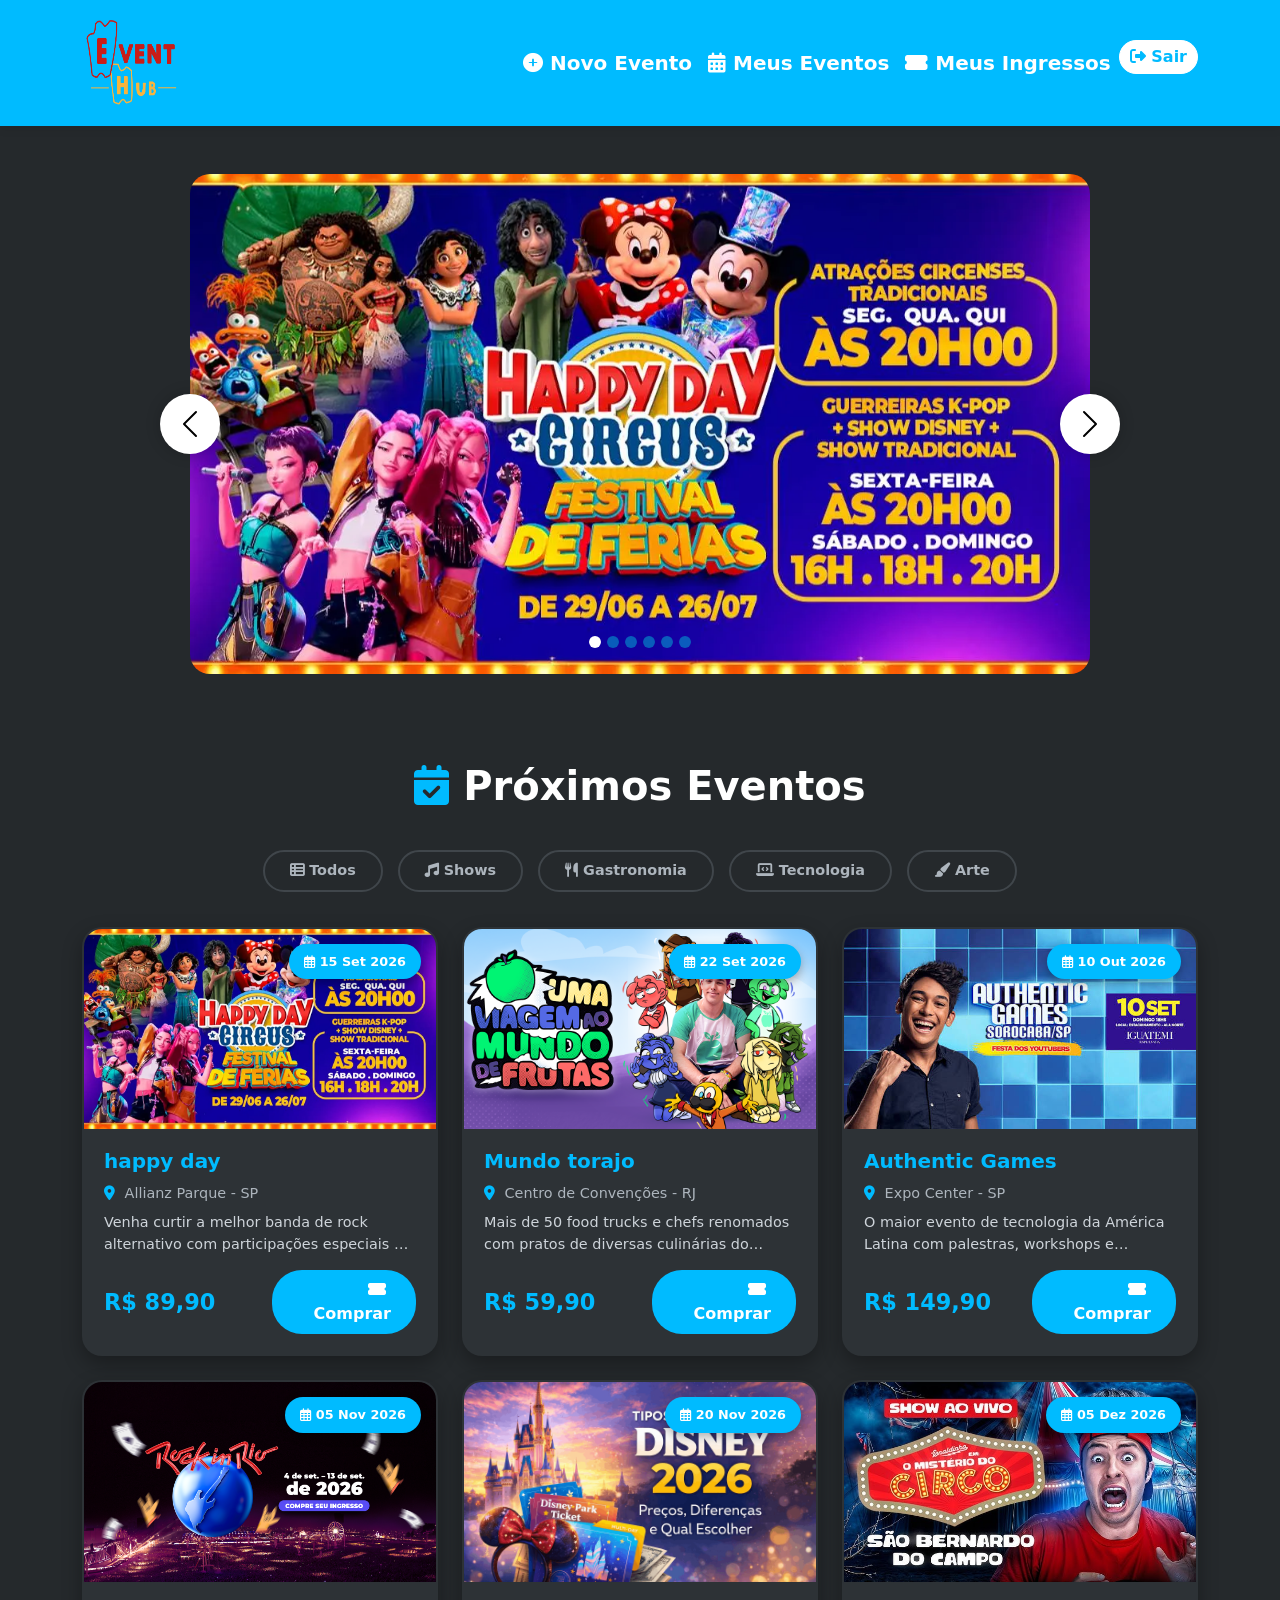
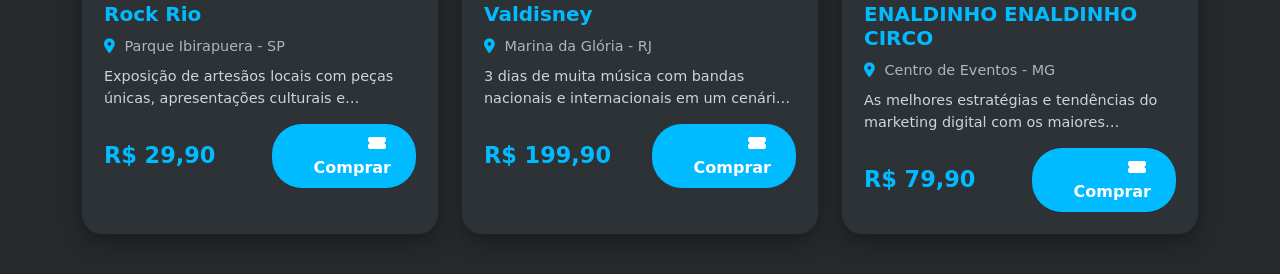
==== commit bd773de5: "Algumas alterações" ====
--- a/index.html
+++ b/index.html
@@ -1,393 +1,647 @@
+<!-- Define que o documento usa HTML5. -->
 <!doctype html>
+<!-- Inicia o documento HTML e informa que o idioma principal é português do Brasil. -->
 <html lang="pt-br">
+  <!-- Inicia a área de configurações e recursos da página. -->
   <head>
+    <!-- Define a codificação de caracteres como UTF-8, permitindo acentos e caracteres especiais. -->
     <meta charset="utf-8">
+    <!-- Faz a página se adaptar corretamente a diferentes tamanhos de tela. -->
     <meta name="viewport" content="width=device-width, initial-scale=1">
+    <!-- Define o título exibido na aba do navegador. -->
     <title>EventHub</title>
-    <link rel="icon" href="imagens/ticket.png" type="image/x-icon">
-    <link rel="icon" href="https://cdn-icons-png.flaticon.com/512/3059/3059405.png" type="image/x-icon">
+    <!-- Define o ícone (favicon) usado na aba do navegador. -->
+    <link rel="icon" href="assets/Tipografia-da-logo-2-com-apenas-EH.png" type="image/x-icon">
+    <!-- Importa a biblioteca Font Awesome para utilizar ícones. -->
     <link rel="stylesheet" href="https://cdnjs.cloudflare.com/ajax/libs/font-awesome/6.4.0/css/all.min.css">
+    <!-- Importa o CSS do Bootstrap para utilizar componentes e classes prontas. -->
     <link href="https://cdn.jsdelivr.net/npm/bootstrap@5.3.8/dist/css/bootstrap.min.css" rel="stylesheet" integrity="sha384-sRIl4kxILFvY47J16cr9ZwB07vP4J8+LH7qKQnuqkuIAvNWLzeN8tE5YBujZqJLB" crossorigin="anonymous">
     
    
+    <!-- Inicia os estilos CSS personalizados da página. -->
     <style>
+        /* Seleciona body para aplicar os estilos abaixo. */
         body {
+            /* Define a cor de fundo. */
             background-color: #25292c;
-        }
+        /* Encerra o bloco de estilos do seletor anterior. */
+        }
+        /* Seleciona .navegacao para aplicar os estilos abaixo. */
         .navegacao {
+            /* Define a cor de fundo. */
             background-color: #00bbff;
+            /* Cria uma sombra ao redor do elemento. */
             box-shadow: 0 2px 10px rgba(0,0,0,0.1);
+        /* Encerra o bloco de estilos do seletor anterior. */
         }
         
+        /* Seleciona .marca-navegacao para aplicar os estilos abaixo. */
         .marca-navegacao {
+            /* Define a espessura do texto. */
             font-weight: bold;
+            /* Define o tamanho da fonte. */
             font-size: 2.5rem;
+            /* Define a cor do texto. */
             color: white;
+        /* Encerra o bloco de estilos do seletor anterior. */
         }
         
+        /* Seleciona .navegacao .link-nav para aplicar os estilos abaixo. */
         .navegacao .link-nav {
+            /* Define a cor do texto. */
             color: white;
+            /* Define a espessura do texto. */
             font-weight: 600;
+            /* Define o espaçamento externo. */
             margin: 0 60px;
+        /* Encerra o bloco de estilos do seletor anterior. */
         }
         
+        /* Seleciona .navegacao .link-nav:hover para aplicar os estilos abaixo. */
         .navegacao .link-nav:hover {
+            /* Define a cor do texto. */
             color: #ff0000;
+            /* Aplica uma transformação visual, como mover ou aumentar. */
             transform: translateY(-2px);
-        }
-
+        /* Encerra o bloco de estilos do seletor anterior. */
+        }
+
+        /* Seleciona .nav-link para aplicar os estilos abaixo. */
         .nav-link {
+            /* Define a cor do texto. */
             color: white !important;
+            /* Define a espessura do texto. */
             font-weight: 600;
+            /* Define uma animação suave entre mudanças de estilo. */
             transition: all 0.3s ease;
+            /* Define o tamanho da fonte. */
             font-size: 6rem;
             
-        }
-
+        /* Encerra o bloco de estilos do seletor anterior. */
+        }
+
+        /* Seleciona .nav-link:hover para aplicar os estilos abaixo. */
         .nav-link:hover {
+            /* Define a cor do texto. */
             color: #2d7d72 !important;
+            /* Aplica uma transformação visual, como mover ou aumentar. */
             transform: translateY(-6px);
-        }
-
+        /* Encerra o bloco de estilos do seletor anterior. */
+        }
+
+        /* Seleciona .nav-link h3 para aplicar os estilos abaixo. */
         .nav-link h3 {
+            /* Define o tamanho da fonte. */
             font-size: 1.25rem;
+            /* Define o espaçamento externo. */
             margin: 10px 0;
+            /* Define a espessura do texto. */
             font-weight: 700;
+        /* Encerra o bloco de estilos do seletor anterior. */
         }
         
+        /* Seleciona .dropdown-menu para aplicar os estilos abaixo. */
         .dropdown-menu {
+            /* Define o fundo do elemento. */
             background: linear-gradient(135deg, #f6f6f8 0%, #fbf2f2 100%);
+            /* Define a borda do elemento. */
             border: 2px solid #E60012;
+            /* Arredonda os cantos. */
             border-radius: 15px;
+            /* Cria uma sombra ao redor do elemento. */
             box-shadow: 0 10px 30px rgba(0,0,0,0.3);
+            /* Define o espaçamento externo superior. */
             margin-top: 10px;
+            /* Aplica uma transformação visual, como mover ou aumentar. */
             transform: skew(-3deg);
+        /* Encerra o bloco de estilos do seletor anterior. */
         }
         
+        /* Seleciona .dropdown-item para aplicar os estilos abaixo. */
         .dropdown-item {
+            /* Define a cor do texto. */
             color: #ff0000;
+            /* Define uma animação suave entre mudanças de estilo. */
             transition: all 0.3s ease;
+            /* Define a espessura do texto. */
             font-weight: 600;
+            /* Define o espaçamento interno. */
             padding: 10px 20px;
+            /* Arredonda os cantos. */
             border-radius: 10px;
+            /* Define o espaçamento externo. */
             margin: 2px 5px;
+        /* Encerra o bloco de estilos do seletor anterior. */
         }
         
+        /* Seleciona .dropdown-item:hover para aplicar os estilos abaixo. */
         .dropdown-item:hover {
+            /* Define a cor de fundo. */
             background-color: #E60012;
+            /* Define a cor do texto. */
             color: white;
+            /* Aplica uma transformação visual, como mover ou aumentar. */
             transform: translateX(5px);
-        }
-
+        /* Encerra o bloco de estilos do seletor anterior. */
+        }
+
+        /* Seleciona .dropdown-divider para aplicar os estilos abaixo. */
         .dropdown-divider {
+            /* Define a propriedade CSS border-top. */
             border-top: 1px solid #E60012;
+            /* Define o espaçamento externo. */
             margin: 5px 0;
-        }
-
+        /* Encerra o bloco de estilos do seletor anterior. */
+        }
+
+        /* Seleciona #carouselEventos para aplicar os estilos abaixo. */
         #carouselEventos{
+            /* Define a largura máxima. */
             max-width: 900px;
+            /* Define o espaçamento externo. */
             margin: auto;
-        }
-
+        /* Encerra o bloco de estilos do seletor anterior. */
+        }
+
+        /* Seleciona .carousel-item img para aplicar os estilos abaixo. */
         .carousel-item img{
+            /* Define a largura. */
             width:600px;
+            /* Define a altura. */
             height: 500px;
+            /* Define como a imagem se ajusta dentro da área disponível. */
             object-fit: cover;
+            /* Arredonda os cantos. */
             border-radius:20px;
+            /* Define uma animação suave entre mudanças de estilo. */
             transition: .6s;
+        /* Encerra o bloco de estilos do seletor anterior. */
         }
 
         .carousel-control-prev,
+        /* Seleciona .carousel-control-next para aplicar os estilos abaixo. */
         .carousel-control-next{
+            /* Define a largura. */
             width:60px;
+            /* Define a altura. */
             height:60px;
+            /* Define o fundo do elemento. */
             background:#fff;
+            /* Arredonda os cantos. */
             border-radius:50%;
+            /* Define a posição superior. */
             top:50%;
+            /* Aplica uma transformação visual, como mover ou aumentar. */
             transform:translateY(-50%);
+            /* Define o nível de transparência. */
             opacity:1;
+            /* Cria uma sombra ao redor do elemento. */
             box-shadow:0 0 15px rgba(0,0,0,.2);
-        }
-
+        /* Encerra o bloco de estilos do seletor anterior. */
+        }
+
+        /* Seleciona .carousel-control-prev para aplicar os estilos abaixo. */
         .carousel-control-prev{
+            /* Define a posição à esquerda. */
             left:-30px;
             
-        }
-
+        /* Encerra o bloco de estilos do seletor anterior. */
+        }
+
+        /* Seleciona .carousel-control-next para aplicar os estilos abaixo. */
         .carousel-control-next{
+            /* Define a posição à direita. */
             right:-30px;
-        }
-
+        /* Encerra o bloco de estilos do seletor anterior. */
+        }
+
+        /* Exibe o ícone de seta para voltar. */
         .carousel-control-prev-icon,
+        /* Exibe o ícone de seta para avançar. */
         .carousel-control-next-icon{
+            /* Aplica um filtro visual ao elemento. */
             filter: invert(1);
-        }
-
+        /* Encerra o bloco de estilos do seletor anterior. */
+        }
+
+        /* Seleciona .carousel-indicators button para aplicar os estilos abaixo. */
         .carousel-indicators button {
+            /* Define a cor de fundo. */
             background-color: #02b8d8 !important;
+            /* Define a largura. */
             width: 12px !important;
+            /* Define a altura. */
             height: 12px !important;
+            /* Arredonda os cantos. */
             border-radius: 50%;
             
             
-        }
+        /* Encerra o bloco de estilos do seletor anterior. */
+        }
+        /* Seleciona .carousel-indicators .active para aplicar os estilos abaixo. */
         .carousel-indicators .active {
+            /* Define a cor de fundo. */
             background-color: #ffffff !important;
-        }
-
+        /* Encerra o bloco de estilos do seletor anterior. */
+        }
+
+        /* Seleciona .carousel para aplicar os estilos abaixo. */
         .carousel{
+            /* Controla o conteúdo que ultrapassa os limites do elemento. */
             overflow:visible;
-        }
-
+        /* Encerra o bloco de estilos do seletor anterior. */
+        }
+
+        /* Seleciona .btn-nintendo para aplicar os estilos abaixo. */
         .btn-nintendo {
+            /* Define a cor de fundo. */
             background-color: white;
+            /* Define a cor do texto. */
             color:  #00bbff;
+            /* Define a cor da borda. */
             border-color: #ffffff;
+            /* Arredonda os cantos. */
             border-radius: 25px;
+            /* Define o espaçamento interno. */
             padding: 4px 10px;
+            /* Define a espessura do texto. */
             font-weight: bold;
+            /* Define uma animação suave entre mudanças de estilo. */
             transition: 0.3s;
+            /* Define o espaçamento externo. */
             margin: 7px auto;
             
-        }
+        /* Encerra o bloco de estilos do seletor anterior. */
+        }
+        /* Seleciona .btn-nintendo:hover para aplicar os estilos abaixo. */
         .btn-nintendo:hover {
+            /* Define a cor de fundo. */
             background-color: #2d7d72;
+            /* Define a cor da borda. */
             border-color: #2d7d72;
+            /* Define a cor do texto. */
             color: white;
+            /* Aplica uma transformação visual, como mover ou aumentar. */
             transform: scale(1.05);
+            /* Aplica uma transformação visual, como mover ou aumentar. */
             transform: translateY(-6px);
-        }
-
+        /* Encerra o bloco de estilos do seletor anterior. */
+        }
+
+        /* Comentário original do CSS: Cartões de evento */
         /*Cartões de evento */
+        /* Seleciona .eventos-section para aplicar os estilos abaixo. */
         .eventos-section {
+            /* Define o espaçamento interno. */
             padding: 40px 0;
-        }
-
+        /* Encerra o bloco de estilos do seletor anterior. */
+        }
+
+        /* Seleciona .eventos-section h2 para aplicar os estilos abaixo. */
         .eventos-section h2 {
+            /* Define a cor do texto. */
             color: white;
+            /* Define a propriedade CSS text-align. */
             text-align: center;
+            /* Define o espaçamento externo inferior. */
             margin-bottom: 40px;
+            /* Define a espessura do texto. */
             font-weight: 700;
+            /* Define o tamanho da fonte. */
             font-size: 2.5rem;
-        }
-
+        /* Encerra o bloco de estilos do seletor anterior. */
+        }
+
+        /* Seleciona .evento-card para aplicar os estilos abaixo. */
         .evento-card {
+            /* Define o fundo do elemento. */
             background: #2d3236;
+            /* Arredonda os cantos. */
             border-radius: 20px;
+            /* Controla o conteúdo que ultrapassa os limites do elemento. */
             overflow: hidden;
+            /* Define uma animação suave entre mudanças de estilo. */
             transition: transform 0.4s ease, box-shadow 0.4s ease;
+            /* Cria uma sombra ao redor do elemento. */
             box-shadow: 0 8px 20px rgba(0,0,0,0.3);
+            /* Define a altura. */
             height: 100%;
+            /* Define a borda do elemento. */
             border: 2px solid transparent;
-        }
-
+        /* Encerra o bloco de estilos do seletor anterior. */
+        }
+
+        /* Seleciona .evento-card:hover para aplicar os estilos abaixo. */
         .evento-card:hover {
+            /* Aplica uma transformação visual, como mover ou aumentar. */
             transform: translateY(-10px) scale(1.02);
+            /* Cria uma sombra ao redor do elemento. */
             box-shadow: 0 15px 40px rgba(0, 187, 255, 0.25);
+            /* Define a cor da borda. */
             border-color: #00bbff;
-        }
-
+        /* Encerra o bloco de estilos do seletor anterior. */
+        }
+
+        /* Seleciona .evento-card-img para aplicar os estilos abaixo. */
         .evento-card-img {
+            /* Define o tipo de posicionamento. */
             position: relative;
+            /* Controla o conteúdo que ultrapassa os limites do elemento. */
             overflow: hidden;
+            /* Define a altura. */
             height: 200px;
-        }
-
+        /* Encerra o bloco de estilos do seletor anterior. */
+        }
+
+        /* Seleciona .evento-card-img img para aplicar os estilos abaixo. */
         .evento-card-img img {
+            /* Define a largura. */
             width: 100%;
+            /* Define a altura. */
             height: 100%;
+            /* Define como a imagem se ajusta dentro da área disponível. */
             object-fit: cover;
+            /* Define uma animação suave entre mudanças de estilo. */
             transition: transform 0.5s ease;
-        }
-
+        /* Encerra o bloco de estilos do seletor anterior. */
+        }
+
+        /* Seleciona .evento-card:hover .evento-card-img img para aplicar os estilos abaixo. */
         .evento-card:hover .evento-card-img img {
+            /* Aplica uma transformação visual, como mover ou aumentar. */
             transform: scale(1.1);
-        }
-
+        /* Encerra o bloco de estilos do seletor anterior. */
+        }
+
+        /* Seleciona .evento-card-img .badge-data para aplicar os estilos abaixo. */
         .evento-card-img .badge-data {
+            /* Define o tipo de posicionamento. */
             position: absolute;
+            /* Define a posição superior. */
             top: 15px;
+            /* Define a posição à direita. */
             right: 15px;
+            /* Define o fundo do elemento. */
             background: #00bbff;
+            /* Define a cor do texto. */
             color: white;
+            /* Define o espaçamento interno. */
             padding: 8px 15px;
+            /* Arredonda os cantos. */
             border-radius: 30px;
+            /* Define a espessura do texto. */
             font-weight: 700;
+            /* Define o tamanho da fonte. */
             font-size: 0.8rem;
+            /* Cria uma sombra ao redor do elemento. */
             box-shadow: 0 4px 10px rgba(0,0,0,0.3);
-        }
-
+        /* Encerra o bloco de estilos do seletor anterior. */
+        }
+
+        /* Seleciona .evento-card-body para aplicar os estilos abaixo. */
         .evento-card-body {
+            /* Define o espaçamento interno. */
             padding: 20px;
+            /* Define a cor do texto. */
             color: white;
-        }
-
+        /* Encerra o bloco de estilos do seletor anterior. */
+        }
+
+        /* Seleciona .evento-card-body h5 para aplicar os estilos abaixo. */
         .evento-card-body h5 {
+            /* Define o tamanho da fonte. */
             font-size: 1.25rem;
+            /* Define a espessura do texto. */
             font-weight: 700;
+            /* Define o espaçamento externo inferior. */
             margin-bottom: 10px;
+            /* Define a cor do texto. */
             color: #00bbff;
-        }
-
+        /* Encerra o bloco de estilos do seletor anterior. */
+        }
+
+        /* Seleciona .evento-card-body .local para aplicar os estilos abaixo. */
         .evento-card-body .local {
+            /* Define o tamanho da fonte. */
             font-size: 0.9rem;
+            /* Define a cor do texto. */
             color: #adb5bd;
+            /* Define o espaçamento externo inferior. */
             margin-bottom: 8px;
-        }
-
+        /* Encerra o bloco de estilos do seletor anterior. */
+        }
+
+        /* Seleciona .evento-card-body .local i para aplicar os estilos abaixo. */
         .evento-card-body .local i {
+            /* Define a cor do texto. */
             color: #00bbff;
+            /* Define o espaçamento externo direito. */
             margin-right: 5px;
-        }
-
+        /* Encerra o bloco de estilos do seletor anterior. */
+        }
+
+        /* Seleciona .evento-card-body .descricao para aplicar os estilos abaixo. */
         .evento-card-body .descricao {
+            /* Define o tamanho da fonte. */
             font-size: 0.9rem;
+            /* Define a cor do texto. */
             color: #ced4da;
+            /* Define o espaçamento externo inferior. */
             margin-bottom: 15px;
+            /* Define como o elemento será exibido. */
             display: -webkit-box;
+            /* Define a propriedade CSS -webkit-line-clamp. */
             -webkit-line-clamp: 2;
+            /* Define a propriedade CSS -webkit-box-orient. */
             -webkit-box-orient: vertical;
+            /* Controla o conteúdo que ultrapassa os limites do elemento. */
             overflow: hidden;
-        }
-
+        /* Encerra o bloco de estilos do seletor anterior. */
+        }
+
+        /* Seleciona .evento-card-body .preco para aplicar os estilos abaixo. */
         .evento-card-body .preco {
+            /* Define o tamanho da fonte. */
             font-size: 1.4rem;
+            /* Define a espessura do texto. */
             font-weight: 700;
+            /* Define a cor do texto. */
             color: #00bbff;
-        }
-
+        /* Encerra o bloco de estilos do seletor anterior. */
+        }
+
+        /* Seleciona .evento-card-body .btn-comprar para aplicar os estilos abaixo. */
         .evento-card-body .btn-comprar {
+            /* Define o fundo do elemento. */
             background: #00bbff;
+            /* Define a cor do texto. */
             color: white;
+            /* Define a borda do elemento. */
             border: none;
+            /* Arredonda os cantos. */
             border-radius: 30px;
+            /* Define o espaçamento interno. */
             padding: 8px 25px;
+            /* Define a espessura do texto. */
             font-weight: 600;
+            /* Define uma animação suave entre mudanças de estilo. */
             transition: all 0.3s ease;
+            /* Define a propriedade CSS text-decoration. */
             text-decoration: none;
+            /* Define como o elemento será exibido. */
             display: inline-block;
-        }
-
+        /* Encerra o bloco de estilos do seletor anterior. */
+        }
+
+        /* Seleciona .evento-card-body .btn-comprar:hover para aplicar os estilos abaixo. */
         .evento-card-body .btn-comprar:hover {
+            /* Define o fundo do elemento. */
             background: #0099cc;
+            /* Aplica uma transformação visual, como mover ou aumentar. */
             transform: scale(1.05);
+            /* Define a cor do texto. */
             color: white;
-        }
-
+        /* Encerra o bloco de estilos do seletor anterior. */
+        }
+
+        /* Seleciona .evento-card-body .btn-comprar i para aplicar os estilos abaixo. */
         .evento-card-body .btn-comprar i {
+            /* Define o espaçamento externo direito. */
             margin-right: 5px;
-        }
-
+        /* Encerra o bloco de estilos do seletor anterior. */
+        }
+
+        /* Seleciona .evento-card-body .row para aplicar os estilos abaixo. */
         .evento-card-body .row {
+            /* Define o alinhamento dos itens no eixo transversal. */
             align-items: center;
-        }
-
-
+        /* Encerra o bloco de estilos do seletor anterior. */
+        }
+
+
+        /* Comentário original do CSS: FILTROS */
         /* FILTROS */
+        /* Seleciona .filtros-evento para aplicar os estilos abaixo. */
         .filtros-evento {
+            /* Define como o elemento será exibido. */
             display: flex;
+            /* Define o alinhamento dos itens no eixo principal. */
             justify-content: center;
+            /* Define o espaço entre os elementos. */
             gap: 15px;
+            /* Permite que itens flexíveis quebrem para a próxima linha. */
             flex-wrap: wrap;
+            /* Define o espaçamento externo inferior. */
             margin-bottom: 35px;
-        }
-
+        /* Encerra o bloco de estilos do seletor anterior. */
+        }
+
+        /* Seleciona .filtros-evento .btn-filtro para aplicar os estilos abaixo. */
         .filtros-evento .btn-filtro {
+            /* Define o fundo do elemento. */
             background: transparent;
+            /* Define a borda do elemento. */
             border: 2px solid #40464b;
+            /* Define a cor do texto. */
             color: #adb5bd;
+            /* Define o espaçamento interno. */
             padding: 8px 25px;
+            /* Arredonda os cantos. */
             border-radius: 30px;
+            /* Define a espessura do texto. */
             font-weight: 600;
+            /* Define uma animação suave entre mudanças de estilo. */
             transition: all 0.3s ease;
+            /* Define o tamanho da fonte. */
             font-size: 0.9rem;
+        /* Encerra o bloco de estilos do seletor anterior. */
         }
 
         .filtros-evento .btn-filtro:hover,
+        /* Seleciona .filtros-evento .btn-filtro.active para aplicar os estilos abaixo. */
         .filtros-evento .btn-filtro.active {
+            /* Define o fundo do elemento. */
             background: #00bbff;
+            /* Define a cor da borda. */
             border-color: #00bbff;
+            /* Define a cor do texto. */
             color: white;
+            /* Aplica uma transformação visual, como mover ou aumentar. */
             transform: translateY(-2px);
-        }
-
-
+        /* Encerra o bloco de estilos do seletor anterior. */
+        }
+
+
+    /* Encerra os estilos CSS personalizados. */
     </style>
+  <!-- Encerra a área de configurações da página. -->
   </head>
+  <!-- Inicia o conteúdo visível da página. -->
   <body>
 
+     <!-- Inicia a barra de navegação principal. -->
      <nav class="navegacao navbar navbar-expand-lg navbar-dark sticky-top">
+        <!-- Cria um container do Bootstrap para organizar e centralizar o conteúdo. -->
         <div class="container">
+            <!-- Cria um link; neste caso, direciona para "./menu.php". -->
             <a class="marca-navegacao navbar-brand" href="./menu.php">
-                <span class=""><img class="navbar-brand" src="imagens/logo_Switch.png" alt="" width="100">EventHub</span>
+                <!-- Cria um elemento de texto em linha, usado aqui para organizar conteúdo e ícones. -->
+                <span><img class="navbar-brand" src="assets/Logo-2-Vermelho-e-amarelo.png" alt="" width="100px" height="100px"></span>
             </a>
             <div class="collapse navbar-collapse" id="navegacaoPrincipal">
+                <!-- Inicia uma lista, usada aqui para os itens do menu. -->
                 <ul class="navbar-nav ms-auto">
-                    <li class="nav-item">
+                    <!-- Cria um item da lista do menu. -->
+                        <!-- Cria um item da lista do menu. -->
                         <li class="nav-item dropdown active">
-                    <a class="nav-link  active" href="#" role="button" data-bs-toggle="dropdown" aria-expanded="false">
+                    <!-- Cria um link; neste caso, direciona para "#". -->
+                    <a class="nav-link active" href="#" role="button" data-bs-toggle="dropdown" aria-expanded="false">
+                        <!-- Cria um título menor usado nos itens principais da navegação. -->
                         <h3><i class="fas fa-circle-plus"></i>  Novo Evento</h3>
                     </a>
+                     <!-- Inicia uma lista, usada aqui para os itens do menu. -->
                      <ul class="dropdown-menu">
-                        <li><a class="dropdown-item" href="array/Cliente.php"><i class="fas fa-user"></i> Cliente</a></li>
-                        <li><hr class="dropdown-divider"></li>
-                        <li><a class="dropdown-item" href="array/Funcionario.php"><i class="fas fa-user-tie"></i> Funcionario</a></li>
-                        <li><hr class="dropdown-divider"></li>
-                        <li><a class="dropdown-item" href="array/Fornecedor.php"><i class="fas fa-truck"></i> Fornecedor</a></li>
-                        <li><hr class="dropdown-divider"></li>
-                        <li><a class="dropdown-item" href="array/Produto.php"><i class="fas fa-box"></i> Produto</a></li>
+                        
                     </ul>
                     </li>
-                    <li class="nav-item">
+                    <!-- Cria um item da lista do menu. -->
+                        <!-- Cria um item da lista do menu. -->
                         <li class="nav-item dropdown active">
+                    <!-- Cria um link; neste caso, direciona para "#". -->
                     <a class="nav-link active" href="#" role="button" data-bs-toggle="dropdown" aria-expanded="false">
+                        <!-- Cria um título menor usado nos itens principais da navegação. -->
                         <h3><i class="fas fa-calendar-alt"></i> Meus Eventos</h3>
                     </a>
+                     <!-- Inicia uma lista, usada aqui para os itens do menu. -->
                      <ul class="dropdown-menu">
-                        <li><a class="dropdown-item" href="array/Cliente.php"><i class="fas fa-user"></i> Cliente</a></li>
-                        <li><hr class="dropdown-divider"></li>  
-                        <li><a class="dropdown-item" href="array/Funcionario.php"><i class="fas fa-user-tie"></i> Funcionario</a></li>
-                        <li><hr class="dropdown-divider"></li>
-                        <li><a class="dropdown-item" href="array/Fornecedor.php"><i class="fas fa-truck"></i> Fornecedor</a></li>
-                        <li><hr class="dropdown-divider"></li>
-                        <li><a class="dropdown-item" href="array/Produto.php"><i class="fas fa-box"></i> Produto</a></li>
+                        
                     </ul>
                     </li>
-                    <li class="nav-item">
+                    <!-- Cria um item da lista do menu. -->
+                        <!-- Cria um item da lista do menu. -->
                         <li class="nav-item dropdown active">
-                    <a class="nav-link  active" href="#" role="button" data-bs-toggle="dropdown" aria-expanded="false">
+                    <!-- Cria um link; neste caso, direciona para "#". -->
+                    <a class="nav-link active" href="#" role="button" data-bs-toggle="dropdown" aria-expanded="false">
+                        <!-- Cria um título menor usado nos itens principais da navegação. -->
                         <h3><i class="fas fa-ticket-alt"></i> Meus Ingressos</h3>
                     </a>
                     <!--MENU-->
+                     <!-- Inicia uma lista, usada aqui para os itens do menu. -->
                      <ul class="dropdown-menu">
-                        <li><a class="dropdown-item" href="Musica3/index.php"><i class="fas fa-music"></i> Musica</a></li>
-                        <li><hr class="dropdown-divider"></li>
-                        <li><a class="dropdown-item" href="Notas/classificacao_notas.php"><i class="fas fa-chart-line"></i> Média de Notas</a></li>
-                        <li><hr class="dropdown-divider"></li>
-                        <li><a class="dropdown-item" href="VerificarIdade/Aula-02.php"><i class="fas fa-birthday-cake"></i> Verificar Idade</a></li>
-                        <li><hr class="dropdown-divider"></li>
-                        <li><a class="dropdown-item" href="Switch Case/atividades/pedagio.php"><i class="fas fa-road"></i> Pedagío</a></li>
-                        <li><hr class="dropdown-divider"></li>
-                        <li><a class="dropdown-item" href="Switch Case/atividades/Pontuacao.php"><i class="fas fa-star"></i> Pontuação de Crédito</a></li>
-                        <li><hr class="dropdown-divider"></li>
-                        <li><a class="dropdown-item" href="Switch Case/atividades/Triagem.php"><i class="fas fa-hospital-user"></i> Triagem Hospitalar</a></li>
-                        <li><hr class="dropdown-divider"></li>
-                        <li><a class="dropdown-item" href="Tabuada/Tabuada_certa.php"><i class="fas fa-table"></i> Tabuada</a></li>
-                        <li><hr class="dropdown-divider"></li>
-                        <li><a class="dropdown-item" href="Tabuada/Mega_cena.php"><i class="fas fa-dice"></i> Mega Sena</a></li>
-                        <li><hr class="dropdown-divider"></li>
-                        <li><a class="dropdown-item" href="Tabuada/Tentativa.php"><i class="fas fa-lock"></i> Tentativa Senha</a></li>
+                        
                     </ul>
-                    <li class="nav-item">
-                         <nav class="navbar bg-body>
-                        <div class="container-fluid>
-                        <a href="http://localhost/Aula1/NINTENDO_PHP/" class="btn btn-secondary btn-nintendo"><i class="fas fa-sign-out-alt"></i> Sair</a>
-                        </form>
-                         </div>
-                    </li>
+                     </li>
+                    <!-- Cria um item da lista do menu. -->
+                     <!-- Cria um item do menu para sair do sistema. -->
+                     <li class="nav-item">
+                         <!-- Cria um botão/link para sair e voltar à página inicial. -->
+                         <a href="#" class="btn btn-secondary btn-nintendo"><i class="fas fa-sign-out-alt"></i> Sair</a>
+                     </li>
+                <!-- Encerra a lista do menu. -->
                 </ul>
             </div>
         </div>
+    <!-- Encerra a barra de navegação. -->
     </nav>
 
 
@@ -395,57 +649,83 @@
     <!--CARROSSEL-->
 
 
+    <!-- Cria um container do Bootstrap para organizar e centralizar o conteúdo. -->
     <div class="container py-5">
 
+    <!-- Cria uma área do Bootstrap responsável pelo carrossel de imagens. -->
     <div id="carouselEventos" class="carousel slide" data-bs-ride="carousel">
 
+        <!-- Cria uma área do Bootstrap responsável pelo carrossel de imagens. -->
         <div class="carousel-indicators">
+            <!-- Cria um indicador que leva o carrossel até uma determinada imagem. -->
             <button type="button" data-bs-target="#carouselEventos" data-bs-slide-to="0" class="active"></button>
+            <!-- Cria um indicador que leva o carrossel até uma determinada imagem. -->
             <button type="button" data-bs-target="#carouselEventos" data-bs-slide-to="1"></button>
+            <!-- Cria um indicador que leva o carrossel até uma determinada imagem. -->
             <button type="button" data-bs-target="#carouselEventos" data-bs-slide-to="2"></button>
+            <!-- Cria um indicador que leva o carrossel até uma determinada imagem. -->
             <button type="button" data-bs-target="#carouselEventos" data-bs-slide-to="3"></button>
+            <!-- Cria um indicador que leva o carrossel até uma determinada imagem. -->
             <button type="button" data-bs-target="#carouselEventos" data-bs-slide-to="4"></button>
+            <!-- Cria um indicador que leva o carrossel até uma determinada imagem. -->
             <button type="button" data-bs-target="#carouselEventos" data-bs-slide-to="5"></button>
         </div>
 
+        <!-- Cria uma área do Bootstrap responsável pelo carrossel de imagens. -->
         <div class="carousel-inner">
 
+            <!-- Cria uma área do Bootstrap responsável pelo carrossel de imagens. -->
             <div class="carousel-item active">
+                <!-- Exibe a imagem "imagens/evento1.webp". -->
                 <img src="imagens/evento1.webp" class="d-block w-100">
             </div>
 
+            <!-- Cria uma área do Bootstrap responsável pelo carrossel de imagens. -->
             <div class="carousel-item">
+                <!-- Exibe a imagem "imagens/evento2.png". -->
                 <img src="imagens/evento2.png" class="d-block w-100">
             </div>
 
+            <!-- Cria uma área do Bootstrap responsável pelo carrossel de imagens. -->
             <div class="carousel-item">
+                <!-- Exibe a imagem "imagens/evento3.jpg". -->
                 <img src="imagens/evento3.jpg" class="d-block w-100">
             </div>
 
+            <!-- Cria uma área do Bootstrap responsável pelo carrossel de imagens. -->
             <div class="carousel-item">
+                <!-- Exibe a imagem "imagens/evento4.png". -->
                 <img src="imagens/evento4.png" class="d-block w-100">
             </div>
 
+            <!-- Cria uma área do Bootstrap responsável pelo carrossel de imagens. -->
             <div class="carousel-item">
+                <!-- Exibe a imagem "imagens/evento5.png". -->
                 <img src="imagens/evento5.png" class="d-block w-100">
             </div>
 
+            <!-- Cria uma área do Bootstrap responsável pelo carrossel de imagens. -->
             <div class="carousel-item">
+                <!-- Exibe a imagem "imagens/evento6.jpg". -->
                 <img src="imagens/evento6.jpg" class="d-block w-100">
             </div>
 
         </div>
 
+        <!-- Cria o botão para voltar para a imagem anterior do carrossel. -->
         <button class="carousel-control-prev" type="button"
             data-bs-target="#carouselEventos" data-bs-slide="prev">
 
+            <!-- Cria um elemento de texto em linha, usado aqui para organizar conteúdo e ícones. -->
             <span class="carousel-control-prev-icon"></span>
 
         </button>
 
+        <!-- Cria o botão para avançar para a próxima imagem do carrossel. -->
         <button class="carousel-control-next" type="button"
             data-bs-target="#carouselEventos" data-bs-slide="next">
 
+            <!-- Cria um elemento de texto em linha, usado aqui para organizar conteúdo e ícones. -->
             <span class="carousel-control-next-icon"></span>
 
         </button>
@@ -455,37 +735,61 @@
 </div>
 
     <!-- SEÇÃO DE CARTÕES DE EVENTOS -->
+    <!-- Inicia uma seção da página dedicada aos eventos. -->
     <section class="eventos-section">
+        <!-- Cria um container do Bootstrap para organizar e centralizar o conteúdo. -->
         <div class="container">
+            <!-- Cria o título principal da seção de eventos. -->
             <h2><i class="fas fa-calendar-check" style="color: #00bbff;"></i> Próximos Eventos</h2>
 
     <!-- FILTROS -->
+            <!-- Agrupa os botões usados para filtrar os eventos. -->
             <div class="filtros-evento">
+                <!-- Cria um botão de filtro para os eventos. -->
                 <button class="btn-filtro"><i class="fas fa-th-list"></i> Todos</button>
+                <!-- Cria um botão de filtro para os eventos. -->
                 <button class="btn-filtro"><i class="fas fa-music"></i> Shows</button>
+                <!-- Cria um botão de filtro para os eventos. -->
                 <button class="btn-filtro"><i class="fas fa-utensils"></i> Gastronomia</button>
+                <!-- Cria um botão de filtro para os eventos. -->
                 <button class="btn-filtro"><i class="fas fa-laptop-code"></i> Tecnologia</button>
+                <!-- Cria um botão de filtro para os eventos. -->
                 <button class="btn-filtro"><i class="fas fa-paint-brush"></i> Arte</button>
             </div>
             
+            <!-- Cria uma linha do sistema de grid do Bootstrap. -->
             <div class="row g-4">
 
                 <!-- Card 1 -->
+                <!-- Cria uma coluna do sistema de grid do Bootstrap. -->
                 <div class="col-md-4">
+                    <!-- Cria o cartão visual de um evento. -->
                     <div class="evento-card">
+                        <!-- Cria a área da imagem do cartão. -->
                         <div class="evento-card-img">
+                            <!-- Exibe a imagem "imagens/evento1.webp" com texto alternativo "Show Musical". -->
                             <img src="imagens/evento1.webp" alt="Show Musical">
+                            <!-- Cria um elemento de texto em linha, usado aqui para organizar conteúdo e ícones. -->
                             <span class="badge-data"><i class="far fa-calendar-alt"></i> 15 Set 2026</span>
                         </div>
+                        <!-- Cria a área de informações do cartão. -->
                         <div class="evento-card-body">
+                            <!-- Exibe o nome do evento. -->
                             <h5>happy day</h5>
+                            <!-- Exibe um parágrafo com informações do evento. -->
                             <p class="local"><i class="fas fa-map-marker-alt"></i> Allianz Parque - SP</p>
+                            <!-- Exibe um parágrafo com informações do evento. -->
                             <p class="descricao">Venha curtir a melhor banda de rock alternativo com participações especiais e muito mais!</p>
+                            <!-- Cria uma linha do sistema de grid do Bootstrap. -->
                             <div class="row">
+                                <!-- Cria uma coluna do sistema de grid do Bootstrap. -->
                                 <div class="col-6">
+                                    <!-- Cria um elemento de texto em linha, usado aqui para organizar conteúdo e ícones. -->
                                     <span class="preco">R$ 89,90</span>
                                 </div>
+                                <!-- Cria uma coluna do sistema de grid do Bootstrap. -->
                                 <div class="col-6 text-end">
+                                    <!-- Cria um link; neste caso, direciona para "#". -->
                                     <a href="#" class="btn-comprar"><i class="fas fa-ticket-alt"></i> Comprar</a>
                                 </div>
                             </div>
@@ -494,21 +798,35 @@
                 </div>
 
                 <!-- Card 2 -->
+                <!-- Cria uma coluna do sistema de grid do Bootstrap. -->
                 <div class="col-md-4">
+                    <!-- Cria o cartão visual de um evento. -->
                     <div class="evento-card">
+                        <!-- Cria a área da imagem do cartão. -->
                         <div class="evento-card-img">
+                            <!-- Exibe a imagem "imagens/evento2.png" com texto alternativo "Festival Gastronômico". -->
                             <img src="imagens/evento2.png" alt="Festival Gastronômico">
+                            <!-- Cria um elemento de texto em linha, usado aqui para organizar conteúdo e ícones. -->
                             <span class="badge-data"><i class="far fa-calendar-alt"></i> 22 Set 2026</span>
                         </div>
+                        <!-- Cria a área de informações do cartão. -->
                         <div class="evento-card-body">
+                            <!-- Exibe o nome do evento. -->
                             <h5>Mundo torajo</h5>
+                            <!-- Exibe um parágrafo com informações do evento. -->
                             <p class="local"><i class="fas fa-map-marker-alt"></i> Centro de Convenções - RJ</p>
+                            <!-- Exibe um parágrafo com informações do evento. -->
                             <p class="descricao">Mais de 50 food trucks e chefs renomados com pratos de diversas culinárias do mundo.</p>
+                            <!-- Cria uma linha do sistema de grid do Bootstrap. -->
                             <div class="row">
+                                <!-- Cria uma coluna do sistema de grid do Bootstrap. -->
                                 <div class="col-6">
+                                    <!-- Cria um elemento de texto em linha, usado aqui para organizar conteúdo e ícones. -->
                                     <span class="preco">R$ 59,90</span>
                                 </div>
+                                <!-- Cria uma coluna do sistema de grid do Bootstrap. -->
                                 <div class="col-6 text-end">
+                                    <!-- Cria um link; neste caso, direciona para "#". -->
                                     <a href="#" class="btn-comprar"><i class="fas fa-ticket-alt"></i> Comprar</a>
                                 </div>
                             </div>
@@ -517,21 +835,35 @@
                 </div>
 
                 <!-- Card 3 -->
+                <!-- Cria uma coluna do sistema de grid do Bootstrap. -->
                 <div class="col-md-4">
+                    <!-- Cria o cartão visual de um evento. -->
                     <div class="evento-card">
+                        <!-- Cria a área da imagem do cartão. -->
                         <div class="evento-card-img">
+                            <!-- Exibe a imagem "imagens/evento3.jpg" com texto alternativo "Maratona de Tecnologia". -->
                             <img src="imagens/evento3.jpg" alt="Maratona de Tecnologia">
+                            <!-- Cria um elemento de texto em linha, usado aqui para organizar conteúdo e ícones. -->
                             <span class="badge-data"><i class="far fa-calendar-alt"></i> 10 Out 2026</span>
                         </div>
+                        <!-- Cria a área de informações do cartão. -->
                         <div class="evento-card-body">
+                            <!-- Exibe o nome do evento. -->
                             <h5>Authentic Games</h5>
+                            <!-- Exibe um parágrafo com informações do evento. -->
                             <p class="local"><i class="fas fa-map-marker-alt"></i> Expo Center - SP</p>
+                            <!-- Exibe um parágrafo com informações do evento. -->
                             <p class="descricao">O maior evento de tecnologia da América Latina com palestras, workshops e hackathon.</p>
+                            <!-- Cria uma linha do sistema de grid do Bootstrap. -->
                             <div class="row">
+                                <!-- Cria uma coluna do sistema de grid do Bootstrap. -->
                                 <div class="col-6">
+                                    <!-- Cria um elemento de texto em linha, usado aqui para organizar conteúdo e ícones. -->
                                     <span class="preco">R$ 149,90</span>
                                 </div>
+                                <!-- Cria uma coluna do sistema de grid do Bootstrap. -->
                                 <div class="col-6 text-end">
+                                    <!-- Cria um link; neste caso, direciona para "#". -->
                                     <a href="#" class="btn-comprar"><i class="fas fa-ticket-alt"></i> Comprar</a>
                                 </div>
                             </div>
@@ -540,21 +872,35 @@
                 </div>
 
                 <!-- Card 4 -->
+                <!-- Cria uma coluna do sistema de grid do Bootstrap. -->
                 <div class="col-md-4">
+                    <!-- Cria o cartão visual de um evento. -->
                     <div class="evento-card">
+                        <!-- Cria a área da imagem do cartão. -->
                         <div class="evento-card-img">
+                            <!-- Exibe a imagem "imagens/evento4.png" com texto alternativo "Feira de Artesanato". -->
                             <img src="imagens/evento4.png" alt="Feira de Artesanato">
+                            <!-- Cria um elemento de texto em linha, usado aqui para organizar conteúdo e ícones. -->
                             <span class="badge-data"><i class="far fa-calendar-alt"></i> 05 Nov 2026</span>
                         </div>
+                        <!-- Cria a área de informações do cartão. -->
                         <div class="evento-card-body">
+                            <!-- Exibe o nome do evento. -->
                             <h5>Rock Rio</h5>
+                            <!-- Exibe um parágrafo com informações do evento. -->
                             <p class="local"><i class="fas fa-map-marker-alt"></i> Parque Ibirapuera - SP</p>
+                            <!-- Exibe um parágrafo com informações do evento. -->
                             <p class="descricao">Exposição de artesãos locais com peças únicas, apresentações culturais e gastronomia.</p>
+                            <!-- Cria uma linha do sistema de grid do Bootstrap. -->
                             <div class="row">
+                                <!-- Cria uma coluna do sistema de grid do Bootstrap. -->
                                 <div class="col-6">
+                                    <!-- Cria um elemento de texto em linha, usado aqui para organizar conteúdo e ícones. -->
                                     <span class="preco">R$ 29,90</span>
                                 </div>
+                                <!-- Cria uma coluna do sistema de grid do Bootstrap. -->
                                 <div class="col-6 text-end">
+                                    <!-- Cria um link; neste caso, direciona para "#". -->
                                     <a href="#" class="btn-comprar"><i class="fas fa-ticket-alt"></i> Comprar</a>
                                 </div>
                             </div>
@@ -563,21 +909,35 @@
                 </div>
 
                 <!-- Card 5 -->
+                <!-- Cria uma coluna do sistema de grid do Bootstrap. -->
                 <div class="col-md-4">
+                    <!-- Cria o cartão visual de um evento. -->
                     <div class="evento-card">
+                        <!-- Cria a área da imagem do cartão. -->
                         <div class="evento-card-img">
+                            <!-- Exibe a imagem "imagens/evento5.png" com texto alternativo "Festival de Música". -->
                             <img src="imagens/evento5.png" alt="Festival de Música">
+                            <!-- Cria um elemento de texto em linha, usado aqui para organizar conteúdo e ícones. -->
                             <span class="badge-data"><i class="far fa-calendar-alt"></i> 20 Nov 2026</span>
                         </div>
+                        <!-- Cria a área de informações do cartão. -->
                         <div class="evento-card-body">
+                            <!-- Exibe o nome do evento. -->
                             <h5>Valdisney</h5>
+                            <!-- Exibe um parágrafo com informações do evento. -->
                             <p class="local"><i class="fas fa-map-marker-alt"></i> Marina da Glória - RJ</p>
+                            <!-- Exibe um parágrafo com informações do evento. -->
                             <p class="descricao">3 dias de muita música com bandas nacionais e internacionais em um cenário incrível.</p>
+                            <!-- Cria uma linha do sistema de grid do Bootstrap. -->
                             <div class="row">
+                                <!-- Cria uma coluna do sistema de grid do Bootstrap. -->
                                 <div class="col-6">
+                                    <!-- Cria um elemento de texto em linha, usado aqui para organizar conteúdo e ícones. -->
                                     <span class="preco">R$ 199,90</span>
                                 </div>
+                                <!-- Cria uma coluna do sistema de grid do Bootstrap. -->
                                 <div class="col-6 text-end">
+                                    <!-- Cria um link; neste caso, direciona para "#". -->
                                     <a href="#" class="btn-comprar"><i class="fas fa-ticket-alt"></i> Comprar</a>
                                 </div>
                             </div>
@@ -586,22 +946,36 @@
                 </div>
 
                 <!-- Card 6 -->
+                <!-- Cria uma coluna do sistema de grid do Bootstrap. -->
                 <div class="col-md-4">
+                    <!-- Cria o cartão visual de um evento. -->
                     <div class="evento-card">
+                        <!-- Cria a área da imagem do cartão. -->
                         <div class="evento-card-img">
+                            <!-- Exibe a imagem "imagens/evento6.jpg" com texto alternativo "Conferência de Marketing". -->
                             <img src="imagens/evento6.jpg" alt="Conferência de Marketing">
+                            <!-- Cria um elemento de texto em linha, usado aqui para organizar conteúdo e ícones. -->
                             <span class="badge-data"><i class="far fa-calendar-alt"></i> 05 Dez 2026</span>
                         </div>
+                        <!-- Cria a área de informações do cartão. -->
                         <div class="evento-card-body">
+                            <!-- Exibe o nome do evento. -->
                             <h5>ENALDINHO ENALDINHO CIRCO
                             </h5>
+                            <!-- Exibe um parágrafo com informações do evento. -->
                             <p class="local"><i class="fas fa-map-marker-alt"></i> Centro de Eventos - MG</p>
+                            <!-- Exibe um parágrafo com informações do evento. -->
                             <p class="descricao">As melhores estratégias e tendências do marketing digital com os maiores especialistas.</p>
+                            <!-- Cria uma linha do sistema de grid do Bootstrap. -->
                             <div class="row">
+                                <!-- Cria uma coluna do sistema de grid do Bootstrap. -->
                                 <div class="col-6">
+                                    <!-- Cria um elemento de texto em linha, usado aqui para organizar conteúdo e ícones. -->
                                     <span class="preco">R$ 79,90</span>
                                 </div>
+                                <!-- Cria uma coluna do sistema de grid do Bootstrap. -->
                                 <div class="col-6 text-end">
+                                    <!-- Cria um link; neste caso, direciona para "#". -->
                                     <a href="#" class="btn-comprar"><i class="fas fa-ticket-alt"></i> Comprar</a>
                                 </div>
                             </div>
@@ -611,11 +985,17 @@
 
             </div>
         </div>
+        
+    <!-- Encerra a seção de eventos. -->
     </section>
 
 
+    <!-- Importa o JavaScript do Bootstrap, necessário para componentes como o menu dropdown e o carrossel. -->
     <script src="https://cdn.jsdelivr.net/npm/bootstrap@5.3.8/dist/js/bootstrap.bundle.min.js" integrity="sha384-FKyoEForCGlyvwx9Hj09JcYn3nv7wiPVlz7YYwJrWVcXK/BmnVDxM+D2scQbITxI" crossorigin="anonymous"></script>
+    <!-- Importa o arquivo JavaScript personalizado do projeto. -->
     <script src="script.js"></script>
 
+  <!-- Encerra o conteúdo visível da página. -->
   </body>
+<!-- Encerra o documento HTML. -->
 </html>
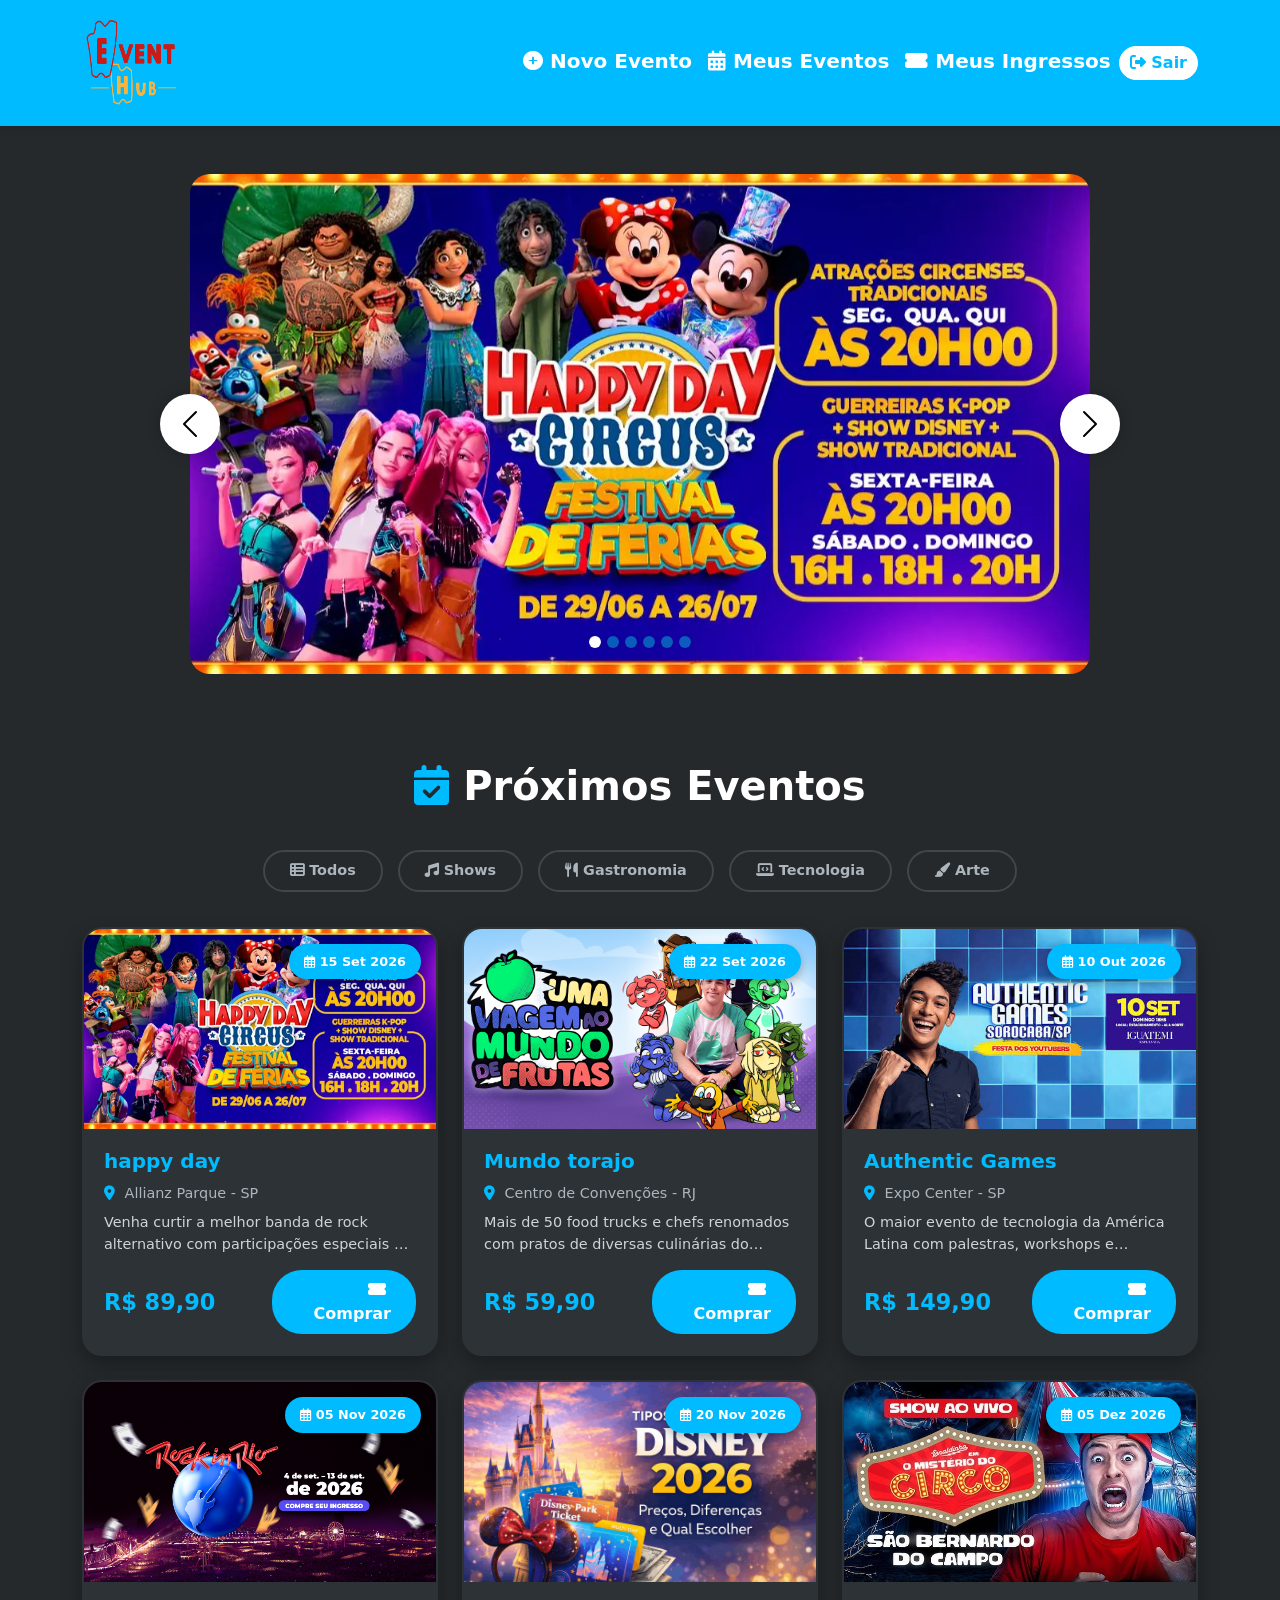
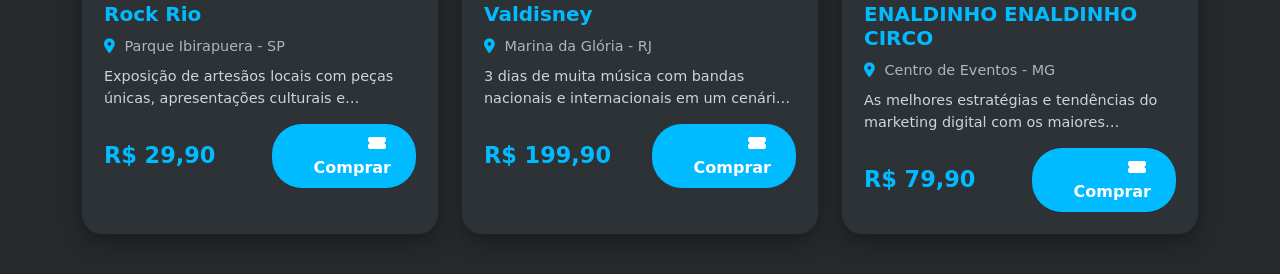
==== commit 83d42a39: "Merge branch 'main' of https://github.com/Dudy09/EventHub_V1" ====
--- a/index.html
+++ b/index.html
@@ -1,647 +1,383 @@
-<!-- Define que o documento usa HTML5. -->
 <!doctype html>
-<!-- Inicia o documento HTML e informa que o idioma principal é português do Brasil. -->
 <html lang="pt-br">
-  <!-- Inicia a área de configurações e recursos da página. -->
   <head>
-    <!-- Define a codificação de caracteres como UTF-8, permitindo acentos e caracteres especiais. -->
     <meta charset="utf-8">
-    <!-- Faz a página se adaptar corretamente a diferentes tamanhos de tela. -->
     <meta name="viewport" content="width=device-width, initial-scale=1">
-    <!-- Define o título exibido na aba do navegador. -->
     <title>EventHub</title>
     <!-- Define o ícone (favicon) usado na aba do navegador. -->
     <link rel="icon" href="assets/Tipografia-da-logo-2-com-apenas-EH.png" type="image/x-icon">
     <!-- Importa a biblioteca Font Awesome para utilizar ícones. -->
     <link rel="stylesheet" href="https://cdnjs.cloudflare.com/ajax/libs/font-awesome/6.4.0/css/all.min.css">
-    <!-- Importa o CSS do Bootstrap para utilizar componentes e classes prontas. -->
     <link href="https://cdn.jsdelivr.net/npm/bootstrap@5.3.8/dist/css/bootstrap.min.css" rel="stylesheet" integrity="sha384-sRIl4kxILFvY47J16cr9ZwB07vP4J8+LH7qKQnuqkuIAvNWLzeN8tE5YBujZqJLB" crossorigin="anonymous">
     
    
-    <!-- Inicia os estilos CSS personalizados da página. -->
     <style>
-        /* Seleciona body para aplicar os estilos abaixo. */
         body {
-            /* Define a cor de fundo. */
             background-color: #25292c;
-        /* Encerra o bloco de estilos do seletor anterior. */
-        }
-        /* Seleciona .navegacao para aplicar os estilos abaixo. */
+        }
         .navegacao {
-            /* Define a cor de fundo. */
             background-color: #00bbff;
-            /* Cria uma sombra ao redor do elemento. */
             box-shadow: 0 2px 10px rgba(0,0,0,0.1);
-        /* Encerra o bloco de estilos do seletor anterior. */
         }
         
-        /* Seleciona .marca-navegacao para aplicar os estilos abaixo. */
         .marca-navegacao {
-            /* Define a espessura do texto. */
             font-weight: bold;
-            /* Define o tamanho da fonte. */
             font-size: 2.5rem;
-            /* Define a cor do texto. */
-            color: white;
-        /* Encerra o bloco de estilos do seletor anterior. */
+            color: white;
         }
         
-        /* Seleciona .navegacao .link-nav para aplicar os estilos abaixo. */
         .navegacao .link-nav {
-            /* Define a cor do texto. */
-            color: white;
-            /* Define a espessura do texto. */
+            color: white;
             font-weight: 600;
-            /* Define o espaçamento externo. */
             margin: 0 60px;
-        /* Encerra o bloco de estilos do seletor anterior. */
         }
         
-        /* Seleciona .navegacao .link-nav:hover para aplicar os estilos abaixo. */
         .navegacao .link-nav:hover {
-            /* Define a cor do texto. */
             color: #ff0000;
-            /* Aplica uma transformação visual, como mover ou aumentar. */
             transform: translateY(-2px);
-        /* Encerra o bloco de estilos do seletor anterior. */
-        }
-
-        /* Seleciona .nav-link para aplicar os estilos abaixo. */
+        }
+
         .nav-link {
-            /* Define a cor do texto. */
             color: white !important;
-            /* Define a espessura do texto. */
             font-weight: 600;
-            /* Define uma animação suave entre mudanças de estilo. */
             transition: all 0.3s ease;
-            /* Define o tamanho da fonte. */
             font-size: 6rem;
             
-        /* Encerra o bloco de estilos do seletor anterior. */
-        }
-
-        /* Seleciona .nav-link:hover para aplicar os estilos abaixo. */
+        }
+
         .nav-link:hover {
-            /* Define a cor do texto. */
             color: #2d7d72 !important;
-            /* Aplica uma transformação visual, como mover ou aumentar. */
             transform: translateY(-6px);
-        /* Encerra o bloco de estilos do seletor anterior. */
-        }
-
-        /* Seleciona .nav-link h3 para aplicar os estilos abaixo. */
+        }
+
         .nav-link h3 {
-            /* Define o tamanho da fonte. */
             font-size: 1.25rem;
-            /* Define o espaçamento externo. */
             margin: 10px 0;
-            /* Define a espessura do texto. */
             font-weight: 700;
-        /* Encerra o bloco de estilos do seletor anterior. */
         }
         
-        /* Seleciona .dropdown-menu para aplicar os estilos abaixo. */
         .dropdown-menu {
-            /* Define o fundo do elemento. */
             background: linear-gradient(135deg, #f6f6f8 0%, #fbf2f2 100%);
-            /* Define a borda do elemento. */
             border: 2px solid #E60012;
-            /* Arredonda os cantos. */
             border-radius: 15px;
-            /* Cria uma sombra ao redor do elemento. */
             box-shadow: 0 10px 30px rgba(0,0,0,0.3);
-            /* Define o espaçamento externo superior. */
             margin-top: 10px;
-            /* Aplica uma transformação visual, como mover ou aumentar. */
             transform: skew(-3deg);
-        /* Encerra o bloco de estilos do seletor anterior. */
         }
         
-        /* Seleciona .dropdown-item para aplicar os estilos abaixo. */
         .dropdown-item {
-            /* Define a cor do texto. */
             color: #ff0000;
-            /* Define uma animação suave entre mudanças de estilo. */
             transition: all 0.3s ease;
-            /* Define a espessura do texto. */
             font-weight: 600;
-            /* Define o espaçamento interno. */
             padding: 10px 20px;
-            /* Arredonda os cantos. */
             border-radius: 10px;
-            /* Define o espaçamento externo. */
             margin: 2px 5px;
-        /* Encerra o bloco de estilos do seletor anterior. */
         }
         
-        /* Seleciona .dropdown-item:hover para aplicar os estilos abaixo. */
         .dropdown-item:hover {
-            /* Define a cor de fundo. */
             background-color: #E60012;
-            /* Define a cor do texto. */
-            color: white;
-            /* Aplica uma transformação visual, como mover ou aumentar. */
+            color: white;
             transform: translateX(5px);
-        /* Encerra o bloco de estilos do seletor anterior. */
-        }
-
-        /* Seleciona .dropdown-divider para aplicar os estilos abaixo. */
+        }
+
         .dropdown-divider {
-            /* Define a propriedade CSS border-top. */
             border-top: 1px solid #E60012;
-            /* Define o espaçamento externo. */
             margin: 5px 0;
-        /* Encerra o bloco de estilos do seletor anterior. */
-        }
-
-        /* Seleciona #carouselEventos para aplicar os estilos abaixo. */
+        }
+
         #carouselEventos{
-            /* Define a largura máxima. */
             max-width: 900px;
-            /* Define o espaçamento externo. */
             margin: auto;
-        /* Encerra o bloco de estilos do seletor anterior. */
-        }
-
-        /* Seleciona .carousel-item img para aplicar os estilos abaixo. */
+        }
+
         .carousel-item img{
-            /* Define a largura. */
             width:600px;
-            /* Define a altura. */
             height: 500px;
-            /* Define como a imagem se ajusta dentro da área disponível. */
             object-fit: cover;
-            /* Arredonda os cantos. */
             border-radius:20px;
-            /* Define uma animação suave entre mudanças de estilo. */
             transition: .6s;
-        /* Encerra o bloco de estilos do seletor anterior. */
         }
 
         .carousel-control-prev,
-        /* Seleciona .carousel-control-next para aplicar os estilos abaixo. */
         .carousel-control-next{
-            /* Define a largura. */
             width:60px;
-            /* Define a altura. */
             height:60px;
-            /* Define o fundo do elemento. */
             background:#fff;
-            /* Arredonda os cantos. */
             border-radius:50%;
-            /* Define a posição superior. */
             top:50%;
-            /* Aplica uma transformação visual, como mover ou aumentar. */
             transform:translateY(-50%);
-            /* Define o nível de transparência. */
             opacity:1;
-            /* Cria uma sombra ao redor do elemento. */
             box-shadow:0 0 15px rgba(0,0,0,.2);
-        /* Encerra o bloco de estilos do seletor anterior. */
-        }
-
-        /* Seleciona .carousel-control-prev para aplicar os estilos abaixo. */
+        }
+
         .carousel-control-prev{
-            /* Define a posição à esquerda. */
             left:-30px;
             
-        /* Encerra o bloco de estilos do seletor anterior. */
-        }
-
-        /* Seleciona .carousel-control-next para aplicar os estilos abaixo. */
+        }
+
         .carousel-control-next{
-            /* Define a posição à direita. */
             right:-30px;
-        /* Encerra o bloco de estilos do seletor anterior. */
-        }
-
-        /* Exibe o ícone de seta para voltar. */
+        }
+
         .carousel-control-prev-icon,
-        /* Exibe o ícone de seta para avançar. */
         .carousel-control-next-icon{
-            /* Aplica um filtro visual ao elemento. */
             filter: invert(1);
-        /* Encerra o bloco de estilos do seletor anterior. */
-        }
-
-        /* Seleciona .carousel-indicators button para aplicar os estilos abaixo. */
+        }
+
         .carousel-indicators button {
-            /* Define a cor de fundo. */
             background-color: #02b8d8 !important;
-            /* Define a largura. */
             width: 12px !important;
-            /* Define a altura. */
             height: 12px !important;
-            /* Arredonda os cantos. */
             border-radius: 50%;
             
             
-        /* Encerra o bloco de estilos do seletor anterior. */
-        }
-        /* Seleciona .carousel-indicators .active para aplicar os estilos abaixo. */
+        }
         .carousel-indicators .active {
-            /* Define a cor de fundo. */
             background-color: #ffffff !important;
-        /* Encerra o bloco de estilos do seletor anterior. */
-        }
-
-        /* Seleciona .carousel para aplicar os estilos abaixo. */
+        }
+
         .carousel{
-            /* Controla o conteúdo que ultrapassa os limites do elemento. */
             overflow:visible;
-        /* Encerra o bloco de estilos do seletor anterior. */
-        }
-
-        /* Seleciona .btn-nintendo para aplicar os estilos abaixo. */
+        }
+
         .btn-nintendo {
-            /* Define a cor de fundo. */
             background-color: white;
-            /* Define a cor do texto. */
             color:  #00bbff;
-            /* Define a cor da borda. */
             border-color: #ffffff;
-            /* Arredonda os cantos. */
             border-radius: 25px;
-            /* Define o espaçamento interno. */
             padding: 4px 10px;
-            /* Define a espessura do texto. */
             font-weight: bold;
-            /* Define uma animação suave entre mudanças de estilo. */
             transition: 0.3s;
-            /* Define o espaçamento externo. */
             margin: 7px auto;
             
-        /* Encerra o bloco de estilos do seletor anterior. */
-        }
-        /* Seleciona .btn-nintendo:hover para aplicar os estilos abaixo. */
+        }
         .btn-nintendo:hover {
-            /* Define a cor de fundo. */
             background-color: #2d7d72;
-            /* Define a cor da borda. */
             border-color: #2d7d72;
-            /* Define a cor do texto. */
-            color: white;
-            /* Aplica uma transformação visual, como mover ou aumentar. */
+            color: white;
             transform: scale(1.05);
-            /* Aplica uma transformação visual, como mover ou aumentar. */
             transform: translateY(-6px);
-        /* Encerra o bloco de estilos do seletor anterior. */
-        }
-
-        /* Comentário original do CSS: Cartões de evento */
+        }
+
         /*Cartões de evento */
-        /* Seleciona .eventos-section para aplicar os estilos abaixo. */
         .eventos-section {
-            /* Define o espaçamento interno. */
             padding: 40px 0;
-        /* Encerra o bloco de estilos do seletor anterior. */
-        }
-
-        /* Seleciona .eventos-section h2 para aplicar os estilos abaixo. */
+        }
+
         .eventos-section h2 {
-            /* Define a cor do texto. */
-            color: white;
-            /* Define a propriedade CSS text-align. */
+            color: white;
             text-align: center;
-            /* Define o espaçamento externo inferior. */
             margin-bottom: 40px;
-            /* Define a espessura do texto. */
             font-weight: 700;
-            /* Define o tamanho da fonte. */
             font-size: 2.5rem;
-        /* Encerra o bloco de estilos do seletor anterior. */
-        }
-
-        /* Seleciona .evento-card para aplicar os estilos abaixo. */
+        }
+
         .evento-card {
-            /* Define o fundo do elemento. */
             background: #2d3236;
-            /* Arredonda os cantos. */
             border-radius: 20px;
-            /* Controla o conteúdo que ultrapassa os limites do elemento. */
             overflow: hidden;
-            /* Define uma animação suave entre mudanças de estilo. */
             transition: transform 0.4s ease, box-shadow 0.4s ease;
-            /* Cria uma sombra ao redor do elemento. */
             box-shadow: 0 8px 20px rgba(0,0,0,0.3);
-            /* Define a altura. */
             height: 100%;
-            /* Define a borda do elemento. */
             border: 2px solid transparent;
-        /* Encerra o bloco de estilos do seletor anterior. */
-        }
-
-        /* Seleciona .evento-card:hover para aplicar os estilos abaixo. */
+        }
+
         .evento-card:hover {
-            /* Aplica uma transformação visual, como mover ou aumentar. */
             transform: translateY(-10px) scale(1.02);
-            /* Cria uma sombra ao redor do elemento. */
             box-shadow: 0 15px 40px rgba(0, 187, 255, 0.25);
-            /* Define a cor da borda. */
             border-color: #00bbff;
-        /* Encerra o bloco de estilos do seletor anterior. */
-        }
-
-        /* Seleciona .evento-card-img para aplicar os estilos abaixo. */
+        }
+
         .evento-card-img {
-            /* Define o tipo de posicionamento. */
             position: relative;
-            /* Controla o conteúdo que ultrapassa os limites do elemento. */
             overflow: hidden;
-            /* Define a altura. */
             height: 200px;
-        /* Encerra o bloco de estilos do seletor anterior. */
-        }
-
-        /* Seleciona .evento-card-img img para aplicar os estilos abaixo. */
+        }
+
         .evento-card-img img {
-            /* Define a largura. */
             width: 100%;
-            /* Define a altura. */
             height: 100%;
-            /* Define como a imagem se ajusta dentro da área disponível. */
             object-fit: cover;
-            /* Define uma animação suave entre mudanças de estilo. */
             transition: transform 0.5s ease;
-        /* Encerra o bloco de estilos do seletor anterior. */
-        }
-
-        /* Seleciona .evento-card:hover .evento-card-img img para aplicar os estilos abaixo. */
+        }
+
         .evento-card:hover .evento-card-img img {
-            /* Aplica uma transformação visual, como mover ou aumentar. */
             transform: scale(1.1);
-        /* Encerra o bloco de estilos do seletor anterior. */
-        }
-
-        /* Seleciona .evento-card-img .badge-data para aplicar os estilos abaixo. */
+        }
+
         .evento-card-img .badge-data {
-            /* Define o tipo de posicionamento. */
             position: absolute;
-            /* Define a posição superior. */
             top: 15px;
-            /* Define a posição à direita. */
             right: 15px;
-            /* Define o fundo do elemento. */
             background: #00bbff;
-            /* Define a cor do texto. */
-            color: white;
-            /* Define o espaçamento interno. */
+            color: white;
             padding: 8px 15px;
-            /* Arredonda os cantos. */
             border-radius: 30px;
-            /* Define a espessura do texto. */
             font-weight: 700;
-            /* Define o tamanho da fonte. */
             font-size: 0.8rem;
-            /* Cria uma sombra ao redor do elemento. */
             box-shadow: 0 4px 10px rgba(0,0,0,0.3);
-        /* Encerra o bloco de estilos do seletor anterior. */
-        }
-
-        /* Seleciona .evento-card-body para aplicar os estilos abaixo. */
+        }
+
         .evento-card-body {
-            /* Define o espaçamento interno. */
             padding: 20px;
-            /* Define a cor do texto. */
-            color: white;
-        /* Encerra o bloco de estilos do seletor anterior. */
-        }
-
-        /* Seleciona .evento-card-body h5 para aplicar os estilos abaixo. */
+            color: white;
+        }
+
         .evento-card-body h5 {
-            /* Define o tamanho da fonte. */
             font-size: 1.25rem;
-            /* Define a espessura do texto. */
             font-weight: 700;
-            /* Define o espaçamento externo inferior. */
             margin-bottom: 10px;
-            /* Define a cor do texto. */
             color: #00bbff;
-        /* Encerra o bloco de estilos do seletor anterior. */
-        }
-
-        /* Seleciona .evento-card-body .local para aplicar os estilos abaixo. */
+        }
+
         .evento-card-body .local {
-            /* Define o tamanho da fonte. */
             font-size: 0.9rem;
-            /* Define a cor do texto. */
             color: #adb5bd;
-            /* Define o espaçamento externo inferior. */
             margin-bottom: 8px;
-        /* Encerra o bloco de estilos do seletor anterior. */
-        }
-
-        /* Seleciona .evento-card-body .local i para aplicar os estilos abaixo. */
+        }
+
         .evento-card-body .local i {
-            /* Define a cor do texto. */
             color: #00bbff;
-            /* Define o espaçamento externo direito. */
             margin-right: 5px;
-        /* Encerra o bloco de estilos do seletor anterior. */
-        }
-
-        /* Seleciona .evento-card-body .descricao para aplicar os estilos abaixo. */
+        }
+
         .evento-card-body .descricao {
-            /* Define o tamanho da fonte. */
             font-size: 0.9rem;
-            /* Define a cor do texto. */
             color: #ced4da;
-            /* Define o espaçamento externo inferior. */
             margin-bottom: 15px;
-            /* Define como o elemento será exibido. */
             display: -webkit-box;
-            /* Define a propriedade CSS -webkit-line-clamp. */
             -webkit-line-clamp: 2;
-            /* Define a propriedade CSS -webkit-box-orient. */
             -webkit-box-orient: vertical;
-            /* Controla o conteúdo que ultrapassa os limites do elemento. */
             overflow: hidden;
-        /* Encerra o bloco de estilos do seletor anterior. */
-        }
-
-        /* Seleciona .evento-card-body .preco para aplicar os estilos abaixo. */
+        }
+
         .evento-card-body .preco {
-            /* Define o tamanho da fonte. */
             font-size: 1.4rem;
-            /* Define a espessura do texto. */
             font-weight: 700;
-            /* Define a cor do texto. */
             color: #00bbff;
-        /* Encerra o bloco de estilos do seletor anterior. */
-        }
-
-        /* Seleciona .evento-card-body .btn-comprar para aplicar os estilos abaixo. */
+        }
+
         .evento-card-body .btn-comprar {
-            /* Define o fundo do elemento. */
             background: #00bbff;
-            /* Define a cor do texto. */
-            color: white;
-            /* Define a borda do elemento. */
+            color: white;
             border: none;
-            /* Arredonda os cantos. */
             border-radius: 30px;
-            /* Define o espaçamento interno. */
             padding: 8px 25px;
-            /* Define a espessura do texto. */
             font-weight: 600;
-            /* Define uma animação suave entre mudanças de estilo. */
             transition: all 0.3s ease;
-            /* Define a propriedade CSS text-decoration. */
             text-decoration: none;
-            /* Define como o elemento será exibido. */
             display: inline-block;
-        /* Encerra o bloco de estilos do seletor anterior. */
-        }
-
-        /* Seleciona .evento-card-body .btn-comprar:hover para aplicar os estilos abaixo. */
+        }
+
         .evento-card-body .btn-comprar:hover {
-            /* Define o fundo do elemento. */
             background: #0099cc;
-            /* Aplica uma transformação visual, como mover ou aumentar. */
             transform: scale(1.05);
-            /* Define a cor do texto. */
-            color: white;
-        /* Encerra o bloco de estilos do seletor anterior. */
-        }
-
-        /* Seleciona .evento-card-body .btn-comprar i para aplicar os estilos abaixo. */
+            color: white;
+        }
+
         .evento-card-body .btn-comprar i {
-            /* Define o espaçamento externo direito. */
             margin-right: 5px;
-        /* Encerra o bloco de estilos do seletor anterior. */
-        }
-
-        /* Seleciona .evento-card-body .row para aplicar os estilos abaixo. */
+        }
+
         .evento-card-body .row {
-            /* Define o alinhamento dos itens no eixo transversal. */
             align-items: center;
-        /* Encerra o bloco de estilos do seletor anterior. */
-        }
-
-
-        /* Comentário original do CSS: FILTROS */
+        }
+
+
         /* FILTROS */
-        /* Seleciona .filtros-evento para aplicar os estilos abaixo. */
         .filtros-evento {
-            /* Define como o elemento será exibido. */
             display: flex;
-            /* Define o alinhamento dos itens no eixo principal. */
             justify-content: center;
-            /* Define o espaço entre os elementos. */
             gap: 15px;
-            /* Permite que itens flexíveis quebrem para a próxima linha. */
             flex-wrap: wrap;
-            /* Define o espaçamento externo inferior. */
             margin-bottom: 35px;
-        /* Encerra o bloco de estilos do seletor anterior. */
-        }
-
-        /* Seleciona .filtros-evento .btn-filtro para aplicar os estilos abaixo. */
+        }
+
         .filtros-evento .btn-filtro {
-            /* Define o fundo do elemento. */
             background: transparent;
-            /* Define a borda do elemento. */
             border: 2px solid #40464b;
-            /* Define a cor do texto. */
             color: #adb5bd;
-            /* Define o espaçamento interno. */
             padding: 8px 25px;
-            /* Arredonda os cantos. */
             border-radius: 30px;
-            /* Define a espessura do texto. */
             font-weight: 600;
-            /* Define uma animação suave entre mudanças de estilo. */
             transition: all 0.3s ease;
-            /* Define o tamanho da fonte. */
             font-size: 0.9rem;
-        /* Encerra o bloco de estilos do seletor anterior. */
         }
 
         .filtros-evento .btn-filtro:hover,
-        /* Seleciona .filtros-evento .btn-filtro.active para aplicar os estilos abaixo. */
         .filtros-evento .btn-filtro.active {
-            /* Define o fundo do elemento. */
             background: #00bbff;
-            /* Define a cor da borda. */
             border-color: #00bbff;
-            /* Define a cor do texto. */
-            color: white;
-            /* Aplica uma transformação visual, como mover ou aumentar. */
+            color: white;
             transform: translateY(-2px);
-        /* Encerra o bloco de estilos do seletor anterior. */
-        }
-
-
-    /* Encerra os estilos CSS personalizados. */
+        }
+
+
     </style>
-  <!-- Encerra a área de configurações da página. -->
   </head>
-  <!-- Inicia o conteúdo visível da página. -->
   <body>
 
-     <!-- Inicia a barra de navegação principal. -->
      <nav class="navegacao navbar navbar-expand-lg navbar-dark sticky-top">
-        <!-- Cria um container do Bootstrap para organizar e centralizar o conteúdo. -->
         <div class="container">
-            <!-- Cria um link; neste caso, direciona para "./menu.php". -->
             <a class="marca-navegacao navbar-brand" href="./menu.php">
                 <!-- Cria um elemento de texto em linha, usado aqui para organizar conteúdo e ícones. -->
                 <span><img class="navbar-brand" src="assets/Logo-2-Vermelho-e-amarelo.png" alt="" width="100px" height="100px"></span>
             </a>
             <div class="collapse navbar-collapse" id="navegacaoPrincipal">
-                <!-- Inicia uma lista, usada aqui para os itens do menu. -->
                 <ul class="navbar-nav ms-auto">
-                    <!-- Cria um item da lista do menu. -->
-                        <!-- Cria um item da lista do menu. -->
+                    <li class="nav-item">
                         <li class="nav-item dropdown active">
-                    <!-- Cria um link; neste caso, direciona para "#". -->
-                    <a class="nav-link active" href="#" role="button" data-bs-toggle="dropdown" aria-expanded="false">
-                        <!-- Cria um título menor usado nos itens principais da navegação. -->
+                    <a class="nav-link  active" href="#" role="button" data-bs-toggle="dropdown" aria-expanded="false">
                         <h3><i class="fas fa-circle-plus"></i>  Novo Evento</h3>
                     </a>
-                     <!-- Inicia uma lista, usada aqui para os itens do menu. -->
                      <ul class="dropdown-menu">
-                        
+
                     </ul>
                     </li>
-                    <!-- Cria um item da lista do menu. -->
-                        <!-- Cria um item da lista do menu. -->
+                    <li class="nav-item">
                         <li class="nav-item dropdown active">
-                    <!-- Cria um link; neste caso, direciona para "#". -->
                     <a class="nav-link active" href="#" role="button" data-bs-toggle="dropdown" aria-expanded="false">
-                        <!-- Cria um título menor usado nos itens principais da navegação. -->
                         <h3><i class="fas fa-calendar-alt"></i> Meus Eventos</h3>
                     </a>
-                     <!-- Inicia uma lista, usada aqui para os itens do menu. -->
                      <ul class="dropdown-menu">
-                        
+
                     </ul>
                     </li>
-                    <!-- Cria um item da lista do menu. -->
-                        <!-- Cria um item da lista do menu. -->
+                    <li class="nav-item">
                         <li class="nav-item dropdown active">
-                    <!-- Cria um link; neste caso, direciona para "#". -->
-                    <a class="nav-link active" href="#" role="button" data-bs-toggle="dropdown" aria-expanded="false">
-                        <!-- Cria um título menor usado nos itens principais da navegação. -->
+                    <a class="nav-link  active" href="#" role="button" data-bs-toggle="dropdown" aria-expanded="false">
                         <h3><i class="fas fa-ticket-alt"></i> Meus Ingressos</h3>
                     </a>
                     <!--MENU-->
-                     <!-- Inicia uma lista, usada aqui para os itens do menu. -->
                      <ul class="dropdown-menu">
-                        
+                        <li><a class="dropdown-item" href="Musica3/index.php"><i class="fas fa-music"></i> Musica</a></li>
+                        <li><hr class="dropdown-divider"></li>
+                        <li><a class="dropdown-item" href="Notas/classificacao_notas.php"><i class="fas fa-chart-line"></i> Média de Notas</a></li>
+                        <li><hr class="dropdown-divider"></li>
+                        <li><a class="dropdown-item" href="VerificarIdade/Aula-02.php"><i class="fas fa-birthday-cake"></i> Verificar Idade</a></li>
+                        <li><hr class="dropdown-divider"></li>
+                        <li><a class="dropdown-item" href="Switch Case/atividades/pedagio.php"><i class="fas fa-road"></i> Pedagío</a></li>
+                        <li><hr class="dropdown-divider"></li>
+                        <li><a class="dropdown-item" href="Switch Case/atividades/Pontuacao.php"><i class="fas fa-star"></i> Pontuação de Crédito</a></li>
+                        <li><hr class="dropdown-divider"></li>
+                        <li><a class="dropdown-item" href="Switch Case/atividades/Triagem.php"><i class="fas fa-hospital-user"></i> Triagem Hospitalar</a></li>
+                        <li><hr class="dropdown-divider"></li>
+                        <li><a class="dropdown-item" href="Tabuada/Tabuada_certa.php"><i class="fas fa-table"></i> Tabuada</a></li>
+                        <li><hr class="dropdown-divider"></li>
+                        <li><a class="dropdown-item" href="Tabuada/Mega_cena.php"><i class="fas fa-dice"></i> Mega Sena</a></li>
+                        <li><hr class="dropdown-divider"></li>
+                        <li><a class="dropdown-item" href="Tabuada/Tentativa.php"><i class="fas fa-lock"></i> Tentativa Senha</a></li>
                     </ul>
-                     </li>
-                    <!-- Cria um item da lista do menu. -->
-                     <!-- Cria um item do menu para sair do sistema. -->
-                     <li class="nav-item">
-                         <!-- Cria um botão/link para sair e voltar à página inicial. -->
-                         <a href="#" class="btn btn-secondary btn-nintendo"><i class="fas fa-sign-out-alt"></i> Sair</a>
-                     </li>
-                <!-- Encerra a lista do menu. -->
+                    <li class="nav-item">
+                         <nav class="navbar bg-body>
+                        <div class="container-fluid>
+                        <a href="http://localhost/Aula1/NINTENDO_PHP/" class="btn btn-secondary btn-nintendo"><i class="fas fa-sign-out-alt"></i> Sair</a>
+                        </form>
+                         </div>
+                    </li>
                 </ul>
             </div>
         </div>
-    <!-- Encerra a barra de navegação. -->
     </nav>
 
 
@@ -649,83 +385,57 @@
     <!--CARROSSEL-->
 
 
-    <!-- Cria um container do Bootstrap para organizar e centralizar o conteúdo. -->
     <div class="container py-5">
 
-    <!-- Cria uma área do Bootstrap responsável pelo carrossel de imagens. -->
     <div id="carouselEventos" class="carousel slide" data-bs-ride="carousel">
 
-        <!-- Cria uma área do Bootstrap responsável pelo carrossel de imagens. -->
         <div class="carousel-indicators">
-            <!-- Cria um indicador que leva o carrossel até uma determinada imagem. -->
             <button type="button" data-bs-target="#carouselEventos" data-bs-slide-to="0" class="active"></button>
-            <!-- Cria um indicador que leva o carrossel até uma determinada imagem. -->
             <button type="button" data-bs-target="#carouselEventos" data-bs-slide-to="1"></button>
-            <!-- Cria um indicador que leva o carrossel até uma determinada imagem. -->
             <button type="button" data-bs-target="#carouselEventos" data-bs-slide-to="2"></button>
-            <!-- Cria um indicador que leva o carrossel até uma determinada imagem. -->
             <button type="button" data-bs-target="#carouselEventos" data-bs-slide-to="3"></button>
-            <!-- Cria um indicador que leva o carrossel até uma determinada imagem. -->
             <button type="button" data-bs-target="#carouselEventos" data-bs-slide-to="4"></button>
-            <!-- Cria um indicador que leva o carrossel até uma determinada imagem. -->
             <button type="button" data-bs-target="#carouselEventos" data-bs-slide-to="5"></button>
         </div>
 
-        <!-- Cria uma área do Bootstrap responsável pelo carrossel de imagens. -->
         <div class="carousel-inner">
 
-            <!-- Cria uma área do Bootstrap responsável pelo carrossel de imagens. -->
             <div class="carousel-item active">
-                <!-- Exibe a imagem "imagens/evento1.webp". -->
                 <img src="imagens/evento1.webp" class="d-block w-100">
             </div>
 
-            <!-- Cria uma área do Bootstrap responsável pelo carrossel de imagens. -->
             <div class="carousel-item">
-                <!-- Exibe a imagem "imagens/evento2.png". -->
                 <img src="imagens/evento2.png" class="d-block w-100">
             </div>
 
-            <!-- Cria uma área do Bootstrap responsável pelo carrossel de imagens. -->
             <div class="carousel-item">
-                <!-- Exibe a imagem "imagens/evento3.jpg". -->
                 <img src="imagens/evento3.jpg" class="d-block w-100">
             </div>
 
-            <!-- Cria uma área do Bootstrap responsável pelo carrossel de imagens. -->
             <div class="carousel-item">
-                <!-- Exibe a imagem "imagens/evento4.png". -->
                 <img src="imagens/evento4.png" class="d-block w-100">
             </div>
 
-            <!-- Cria uma área do Bootstrap responsável pelo carrossel de imagens. -->
             <div class="carousel-item">
-                <!-- Exibe a imagem "imagens/evento5.png". -->
                 <img src="imagens/evento5.png" class="d-block w-100">
             </div>
 
-            <!-- Cria uma área do Bootstrap responsável pelo carrossel de imagens. -->
             <div class="carousel-item">
-                <!-- Exibe a imagem "imagens/evento6.jpg". -->
                 <img src="imagens/evento6.jpg" class="d-block w-100">
             </div>
 
         </div>
 
-        <!-- Cria o botão para voltar para a imagem anterior do carrossel. -->
         <button class="carousel-control-prev" type="button"
             data-bs-target="#carouselEventos" data-bs-slide="prev">
 
-            <!-- Cria um elemento de texto em linha, usado aqui para organizar conteúdo e ícones. -->
             <span class="carousel-control-prev-icon"></span>
 
         </button>
 
-        <!-- Cria o botão para avançar para a próxima imagem do carrossel. -->
         <button class="carousel-control-next" type="button"
             data-bs-target="#carouselEventos" data-bs-slide="next">
 
-            <!-- Cria um elemento de texto em linha, usado aqui para organizar conteúdo e ícones. -->
             <span class="carousel-control-next-icon"></span>
 
         </button>
@@ -735,61 +445,37 @@
 </div>
 
     <!-- SEÇÃO DE CARTÕES DE EVENTOS -->
-    <!-- Inicia uma seção da página dedicada aos eventos. -->
     <section class="eventos-section">
-        <!-- Cria um container do Bootstrap para organizar e centralizar o conteúdo. -->
         <div class="container">
-            <!-- Cria o título principal da seção de eventos. -->
             <h2><i class="fas fa-calendar-check" style="color: #00bbff;"></i> Próximos Eventos</h2>
 
     <!-- FILTROS -->
-            <!-- Agrupa os botões usados para filtrar os eventos. -->
             <div class="filtros-evento">
-                <!-- Cria um botão de filtro para os eventos. -->
                 <button class="btn-filtro"><i class="fas fa-th-list"></i> Todos</button>
-                <!-- Cria um botão de filtro para os eventos. -->
                 <button class="btn-filtro"><i class="fas fa-music"></i> Shows</button>
-                <!-- Cria um botão de filtro para os eventos. -->
                 <button class="btn-filtro"><i class="fas fa-utensils"></i> Gastronomia</button>
-                <!-- Cria um botão de filtro para os eventos. -->
                 <button class="btn-filtro"><i class="fas fa-laptop-code"></i> Tecnologia</button>
-                <!-- Cria um botão de filtro para os eventos. -->
                 <button class="btn-filtro"><i class="fas fa-paint-brush"></i> Arte</button>
             </div>
             
-            <!-- Cria uma linha do sistema de grid do Bootstrap. -->
             <div class="row g-4">
 
                 <!-- Card 1 -->
-                <!-- Cria uma coluna do sistema de grid do Bootstrap. -->
                 <div class="col-md-4">
-                    <!-- Cria o cartão visual de um evento. -->
                     <div class="evento-card">
-                        <!-- Cria a área da imagem do cartão. -->
                         <div class="evento-card-img">
-                            <!-- Exibe a imagem "imagens/evento1.webp" com texto alternativo "Show Musical". -->
                             <img src="imagens/evento1.webp" alt="Show Musical">
-                            <!-- Cria um elemento de texto em linha, usado aqui para organizar conteúdo e ícones. -->
                             <span class="badge-data"><i class="far fa-calendar-alt"></i> 15 Set 2026</span>
                         </div>
-                        <!-- Cria a área de informações do cartão. -->
                         <div class="evento-card-body">
-                            <!-- Exibe o nome do evento. -->
                             <h5>happy day</h5>
-                            <!-- Exibe um parágrafo com informações do evento. -->
                             <p class="local"><i class="fas fa-map-marker-alt"></i> Allianz Parque - SP</p>
-                            <!-- Exibe um parágrafo com informações do evento. -->
                             <p class="descricao">Venha curtir a melhor banda de rock alternativo com participações especiais e muito mais!</p>
-                            <!-- Cria uma linha do sistema de grid do Bootstrap. -->
                             <div class="row">
-                                <!-- Cria uma coluna do sistema de grid do Bootstrap. -->
                                 <div class="col-6">
-                                    <!-- Cria um elemento de texto em linha, usado aqui para organizar conteúdo e ícones. -->
                                     <span class="preco">R$ 89,90</span>
                                 </div>
-                                <!-- Cria uma coluna do sistema de grid do Bootstrap. -->
                                 <div class="col-6 text-end">
-                                    <!-- Cria um link; neste caso, direciona para "#". -->
                                     <a href="#" class="btn-comprar"><i class="fas fa-ticket-alt"></i> Comprar</a>
                                 </div>
                             </div>
@@ -798,35 +484,21 @@
                 </div>
 
                 <!-- Card 2 -->
-                <!-- Cria uma coluna do sistema de grid do Bootstrap. -->
                 <div class="col-md-4">
-                    <!-- Cria o cartão visual de um evento. -->
                     <div class="evento-card">
-                        <!-- Cria a área da imagem do cartão. -->
                         <div class="evento-card-img">
-                            <!-- Exibe a imagem "imagens/evento2.png" com texto alternativo "Festival Gastronômico". -->
                             <img src="imagens/evento2.png" alt="Festival Gastronômico">
-                            <!-- Cria um elemento de texto em linha, usado aqui para organizar conteúdo e ícones. -->
                             <span class="badge-data"><i class="far fa-calendar-alt"></i> 22 Set 2026</span>
                         </div>
-                        <!-- Cria a área de informações do cartão. -->
                         <div class="evento-card-body">
-                            <!-- Exibe o nome do evento. -->
                             <h5>Mundo torajo</h5>
-                            <!-- Exibe um parágrafo com informações do evento. -->
                             <p class="local"><i class="fas fa-map-marker-alt"></i> Centro de Convenções - RJ</p>
-                            <!-- Exibe um parágrafo com informações do evento. -->
                             <p class="descricao">Mais de 50 food trucks e chefs renomados com pratos de diversas culinárias do mundo.</p>
-                            <!-- Cria uma linha do sistema de grid do Bootstrap. -->
                             <div class="row">
-                                <!-- Cria uma coluna do sistema de grid do Bootstrap. -->
                                 <div class="col-6">
-                                    <!-- Cria um elemento de texto em linha, usado aqui para organizar conteúdo e ícones. -->
                                     <span class="preco">R$ 59,90</span>
                                 </div>
-                                <!-- Cria uma coluna do sistema de grid do Bootstrap. -->
                                 <div class="col-6 text-end">
-                                    <!-- Cria um link; neste caso, direciona para "#". -->
                                     <a href="#" class="btn-comprar"><i class="fas fa-ticket-alt"></i> Comprar</a>
                                 </div>
                             </div>
@@ -835,35 +507,21 @@
                 </div>
 
                 <!-- Card 3 -->
-                <!-- Cria uma coluna do sistema de grid do Bootstrap. -->
                 <div class="col-md-4">
-                    <!-- Cria o cartão visual de um evento. -->
                     <div class="evento-card">
-                        <!-- Cria a área da imagem do cartão. -->
                         <div class="evento-card-img">
-                            <!-- Exibe a imagem "imagens/evento3.jpg" com texto alternativo "Maratona de Tecnologia". -->
                             <img src="imagens/evento3.jpg" alt="Maratona de Tecnologia">
-                            <!-- Cria um elemento de texto em linha, usado aqui para organizar conteúdo e ícones. -->
                             <span class="badge-data"><i class="far fa-calendar-alt"></i> 10 Out 2026</span>
                         </div>
-                        <!-- Cria a área de informações do cartão. -->
                         <div class="evento-card-body">
-                            <!-- Exibe o nome do evento. -->
                             <h5>Authentic Games</h5>
-                            <!-- Exibe um parágrafo com informações do evento. -->
                             <p class="local"><i class="fas fa-map-marker-alt"></i> Expo Center - SP</p>
-                            <!-- Exibe um parágrafo com informações do evento. -->
                             <p class="descricao">O maior evento de tecnologia da América Latina com palestras, workshops e hackathon.</p>
-                            <!-- Cria uma linha do sistema de grid do Bootstrap. -->
                             <div class="row">
-                                <!-- Cria uma coluna do sistema de grid do Bootstrap. -->
                                 <div class="col-6">
-                                    <!-- Cria um elemento de texto em linha, usado aqui para organizar conteúdo e ícones. -->
                                     <span class="preco">R$ 149,90</span>
                                 </div>
-                                <!-- Cria uma coluna do sistema de grid do Bootstrap. -->
                                 <div class="col-6 text-end">
-                                    <!-- Cria um link; neste caso, direciona para "#". -->
                                     <a href="#" class="btn-comprar"><i class="fas fa-ticket-alt"></i> Comprar</a>
                                 </div>
                             </div>
@@ -872,35 +530,21 @@
                 </div>
 
                 <!-- Card 4 -->
-                <!-- Cria uma coluna do sistema de grid do Bootstrap. -->
                 <div class="col-md-4">
-                    <!-- Cria o cartão visual de um evento. -->
                     <div class="evento-card">
-                        <!-- Cria a área da imagem do cartão. -->
                         <div class="evento-card-img">
-                            <!-- Exibe a imagem "imagens/evento4.png" com texto alternativo "Feira de Artesanato". -->
                             <img src="imagens/evento4.png" alt="Feira de Artesanato">
-                            <!-- Cria um elemento de texto em linha, usado aqui para organizar conteúdo e ícones. -->
                             <span class="badge-data"><i class="far fa-calendar-alt"></i> 05 Nov 2026</span>
                         </div>
-                        <!-- Cria a área de informações do cartão. -->
                         <div class="evento-card-body">
-                            <!-- Exibe o nome do evento. -->
                             <h5>Rock Rio</h5>
-                            <!-- Exibe um parágrafo com informações do evento. -->
                             <p class="local"><i class="fas fa-map-marker-alt"></i> Parque Ibirapuera - SP</p>
-                            <!-- Exibe um parágrafo com informações do evento. -->
                             <p class="descricao">Exposição de artesãos locais com peças únicas, apresentações culturais e gastronomia.</p>
-                            <!-- Cria uma linha do sistema de grid do Bootstrap. -->
                             <div class="row">
-                                <!-- Cria uma coluna do sistema de grid do Bootstrap. -->
                                 <div class="col-6">
-                                    <!-- Cria um elemento de texto em linha, usado aqui para organizar conteúdo e ícones. -->
                                     <span class="preco">R$ 29,90</span>
                                 </div>
-                                <!-- Cria uma coluna do sistema de grid do Bootstrap. -->
                                 <div class="col-6 text-end">
-                                    <!-- Cria um link; neste caso, direciona para "#". -->
                                     <a href="#" class="btn-comprar"><i class="fas fa-ticket-alt"></i> Comprar</a>
                                 </div>
                             </div>
@@ -909,35 +553,21 @@
                 </div>
 
                 <!-- Card 5 -->
-                <!-- Cria uma coluna do sistema de grid do Bootstrap. -->
                 <div class="col-md-4">
-                    <!-- Cria o cartão visual de um evento. -->
                     <div class="evento-card">
-                        <!-- Cria a área da imagem do cartão. -->
                         <div class="evento-card-img">
-                            <!-- Exibe a imagem "imagens/evento5.png" com texto alternativo "Festival de Música". -->
                             <img src="imagens/evento5.png" alt="Festival de Música">
-                            <!-- Cria um elemento de texto em linha, usado aqui para organizar conteúdo e ícones. -->
                             <span class="badge-data"><i class="far fa-calendar-alt"></i> 20 Nov 2026</span>
                         </div>
-                        <!-- Cria a área de informações do cartão. -->
                         <div class="evento-card-body">
-                            <!-- Exibe o nome do evento. -->
                             <h5>Valdisney</h5>
-                            <!-- Exibe um parágrafo com informações do evento. -->
                             <p class="local"><i class="fas fa-map-marker-alt"></i> Marina da Glória - RJ</p>
-                            <!-- Exibe um parágrafo com informações do evento. -->
                             <p class="descricao">3 dias de muita música com bandas nacionais e internacionais em um cenário incrível.</p>
-                            <!-- Cria uma linha do sistema de grid do Bootstrap. -->
                             <div class="row">
-                                <!-- Cria uma coluna do sistema de grid do Bootstrap. -->
                                 <div class="col-6">
-                                    <!-- Cria um elemento de texto em linha, usado aqui para organizar conteúdo e ícones. -->
                                     <span class="preco">R$ 199,90</span>
                                 </div>
-                                <!-- Cria uma coluna do sistema de grid do Bootstrap. -->
                                 <div class="col-6 text-end">
-                                    <!-- Cria um link; neste caso, direciona para "#". -->
                                     <a href="#" class="btn-comprar"><i class="fas fa-ticket-alt"></i> Comprar</a>
                                 </div>
                             </div>
@@ -946,36 +576,22 @@
                 </div>
 
                 <!-- Card 6 -->
-                <!-- Cria uma coluna do sistema de grid do Bootstrap. -->
                 <div class="col-md-4">
-                    <!-- Cria o cartão visual de um evento. -->
                     <div class="evento-card">
-                        <!-- Cria a área da imagem do cartão. -->
                         <div class="evento-card-img">
-                            <!-- Exibe a imagem "imagens/evento6.jpg" com texto alternativo "Conferência de Marketing". -->
                             <img src="imagens/evento6.jpg" alt="Conferência de Marketing">
-                            <!-- Cria um elemento de texto em linha, usado aqui para organizar conteúdo e ícones. -->
                             <span class="badge-data"><i class="far fa-calendar-alt"></i> 05 Dez 2026</span>
                         </div>
-                        <!-- Cria a área de informações do cartão. -->
                         <div class="evento-card-body">
-                            <!-- Exibe o nome do evento. -->
                             <h5>ENALDINHO ENALDINHO CIRCO
                             </h5>
-                            <!-- Exibe um parágrafo com informações do evento. -->
                             <p class="local"><i class="fas fa-map-marker-alt"></i> Centro de Eventos - MG</p>
-                            <!-- Exibe um parágrafo com informações do evento. -->
                             <p class="descricao">As melhores estratégias e tendências do marketing digital com os maiores especialistas.</p>
-                            <!-- Cria uma linha do sistema de grid do Bootstrap. -->
                             <div class="row">
-                                <!-- Cria uma coluna do sistema de grid do Bootstrap. -->
                                 <div class="col-6">
-                                    <!-- Cria um elemento de texto em linha, usado aqui para organizar conteúdo e ícones. -->
                                     <span class="preco">R$ 79,90</span>
                                 </div>
-                                <!-- Cria uma coluna do sistema de grid do Bootstrap. -->
                                 <div class="col-6 text-end">
-                                    <!-- Cria um link; neste caso, direciona para "#". -->
                                     <a href="#" class="btn-comprar"><i class="fas fa-ticket-alt"></i> Comprar</a>
                                 </div>
                             </div>
@@ -985,17 +601,11 @@
 
             </div>
         </div>
-        
-    <!-- Encerra a seção de eventos. -->
     </section>
 
 
-    <!-- Importa o JavaScript do Bootstrap, necessário para componentes como o menu dropdown e o carrossel. -->
     <script src="https://cdn.jsdelivr.net/npm/bootstrap@5.3.8/dist/js/bootstrap.bundle.min.js" integrity="sha384-FKyoEForCGlyvwx9Hj09JcYn3nv7wiPVlz7YYwJrWVcXK/BmnVDxM+D2scQbITxI" crossorigin="anonymous"></script>
-    <!-- Importa o arquivo JavaScript personalizado do projeto. -->
     <script src="script.js"></script>
 
-  <!-- Encerra o conteúdo visível da página. -->
   </body>
-<!-- Encerra o documento HTML. -->
 </html>
